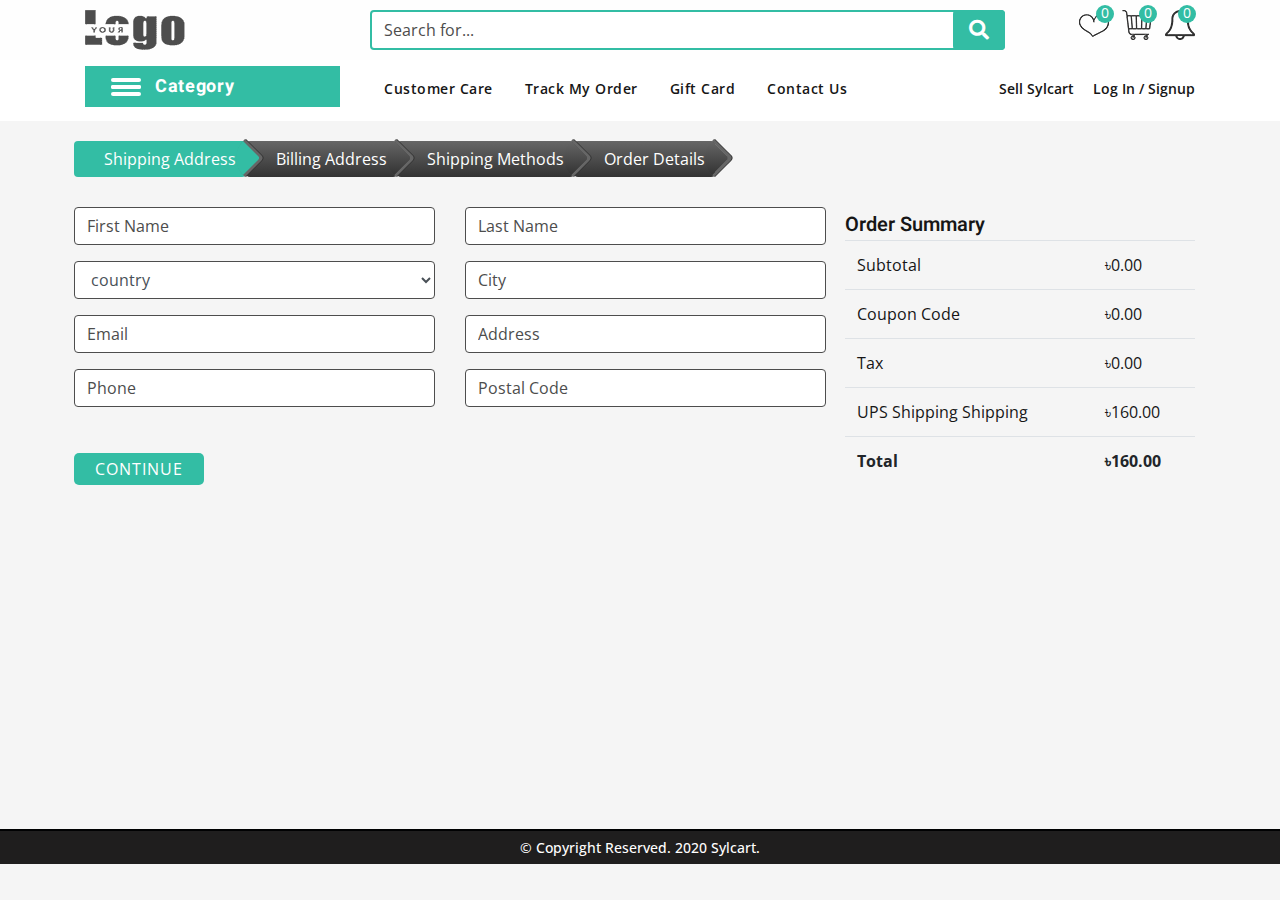
==== checkout.html @ ba83e910 "a new project of delwar sir" ====
<!DOCTYPE html>
<html lang="en">
<head>
    <meta charset="UTF-8">
    <meta name="viewport" content="width=device-width, initial-scale=1.0">
    <title>sylcart</title>
    <!--=== ALL CSS Here ===-->
    <!--=== Bootstrap ===-->
	<link rel="stylesheet" href="https://maxcdn.bootstrapcdn.com/bootstrap/4.0.0/css/bootstrap.min.css">
	<link href="https://fonts.googleapis.com/css2?family=Heebo:wght@400;500;600;700&family=Open+Sans:wght@400;600;700;800&display=swap" rel="stylesheet">
    <!--=== Fontawesome icon ===-->
    <link rel="stylesheet" href="assets/css/fontawesome.min.css">
	<link rel="stylesheet" href="assets/css/all.min.css">
	<!--=== slick slider ===-->
	<link rel="stylesheet" href="assets/css/plugin/slick.css">
	<link rel="stylesheet" href="assets/css/plugin/slick-theme.css">
	<!--=== OWL CAROUSEL ===-->
	<link rel="stylesheet" href="assets/css/plugin/owl.carousel.min.css">
	<link rel="stylesheet" href="assets/css/plugin/owl.theme.default.min.css">
    <!--=== wow animation ===-->
    <link rel="stylesheet" href="assets//css/plugin/animate.css">
    <!--=== Custom CSS ===-->
    <link rel="stylesheet" href="assets/css/style.css">
    <link rel="stylesheet" href="assets/css/responsive.css">
</head>
<body>
		  <!-- LOADER AREA START -->
		  <div class="loader_box">
			<div class="loading">
			  <div class="loading__ring">
				<svg xmlns="http://www.w3.org/2000/svg" xmlns:xlink="http://www.w3.org/1999/xlink" version="1.1" x="0px" y="0px" viewBox="0 0 100 100" style="enable-background:new 0 0 100 100;" xml:space="preserve"><path d="M85.5,42c-0.2-0.8-0.5-1.7-0.8-2.5c-0.3-0.9-0.7-1.6-1-2.3c-0.3-0.7-0.6-1.3-1-1.9c0.3,0.5,0.5,1.1,0.8,1.7  c0.2,0.7,0.6,1.5,0.8,2.3s0.5,1.7,0.8,2.5c0.8,3.5,1.3,7.5,0.8,12c-0.4,4.3-1.8,9-4.2,13.4c-2.4,4.2-5.9,8.2-10.5,11.2  c-1.1,0.7-2.2,1.5-3.4,2c-0.5,0.2-1.2,0.6-1.8,0.8s-1.3,0.5-1.9,0.8c-2.6,1-5.3,1.7-8.1,1.8l-1.1,0.1L53.8,84c-0.7,0-1.4,0-2.1,0  c-1.4-0.1-2.9-0.1-4.2-0.5c-1.4-0.1-2.8-0.6-4.1-0.8c-1.4-0.5-2.7-0.9-3.9-1.5c-1.2-0.6-2.4-1.2-3.7-1.9c-0.6-0.3-1.2-0.7-1.7-1.1  l-0.8-0.6c-0.3-0.1-0.6-0.4-0.8-0.6l-0.8-0.6L31.3,76l-0.2-0.2L31,75.7l-0.1-0.1l0,0l-1.5-1.5c-1.2-1-1.9-2.1-2.7-3.1  c-0.4-0.4-0.7-1.1-1.1-1.7l-1.1-1.7c-0.3-0.6-0.6-1.2-0.9-1.8c-0.2-0.5-0.6-1.2-0.8-1.8c-0.4-1.2-1-2.4-1.2-3.7  c-0.2-0.6-0.4-1.2-0.5-1.9c-0.1-0.6-0.2-1.2-0.3-1.8c-0.3-1.2-0.3-2.4-0.4-3.7c-0.1-1.2,0-2.5,0.1-3.7c0.2-1.2,0.3-2.4,0.6-3.5  c0.1-0.6,0.3-1.1,0.4-1.7l0.1-0.8l0.3-0.8c1.5-4.3,3.8-8,6.5-11c0.8-0.8,1.4-1.5,2.1-2.1c0.9-0.9,1.4-1.3,2.2-1.8  c1.4-1.2,2.9-2,4.3-2.8c2.8-1.5,5.5-2.3,7.7-2.8s4-0.7,5.2-0.6c0.6-0.1,1.1,0,1.4,0s0.4,0,0.4,0h0.1c2.7,0.1,5-2.2,5-5  c0.1-2.7-2.2-5-5-5c-0.2,0-0.2,0-0.3,0c0,0-0.2,0.1-0.6,0.1c-0.4,0-1,0-1.8,0.1c-1.6,0.1-4,0.4-6.9,1.2c-2.9,0.8-6.4,2-9.9,4.1  c-1.8,1-3.6,2.3-5.4,3.8C26,21.4,25,22.2,24.4,23c-0.2,0.2-0.4,0.4-0.6,0.6c-0.2,0.2-0.5,0.4-0.6,0.7c-0.5,0.4-0.8,0.9-1.3,1.4  c-3.2,3.9-5.9,8.8-7.5,14.3l-0.3,1l-0.2,1.1c-0.1,0.7-0.3,1.4-0.4,2.1c-0.3,1.5-0.4,2.9-0.5,4.5c0,1.5-0.1,3,0.1,4.5  c0.2,1.5,0.2,3,0.6,4.6c0.1,0.7,0.3,1.5,0.4,2.3c0.2,0.8,0.5,1.5,0.7,2.3c0.4,1.6,1.1,3,1.7,4.4c0.3,0.7,0.7,1.4,1.1,2.1  c0.4,0.8,0.8,1.4,1.2,2.1c0.5,0.7,0.9,1.4,1.4,2s0.9,1.3,1.5,1.9c1.1,1.3,2.2,2.7,3.3,3.5l1.7,1.6c0,0,0.1,0.1,0.1,0.1c0,0,0,0,0,0  c0,0,0,0,0,0l0.1,0.1l0.1,0.1h0.2l0.5,0.4l1,0.7c0.4,0.2,0.6,0.5,1,0.7l1.1,0.6c0.8,0.4,1.4,0.9,2.1,1.2c1.4,0.7,2.9,1.5,4.4,2  c1.5,0.7,3.1,1,4.6,1.5c1.5,0.3,3.1,0.7,4.7,0.8c1.6,0.2,3.1,0.2,4.7,0.2c0.8,0,1.6-0.1,2.4-0.1l1.2-0.1l1.1-0.1  c3.1-0.4,6.1-1.3,8.9-2.4c0.8-0.3,1.4-0.6,2.1-0.9s1.3-0.7,2-1.1c1.3-0.7,2.6-1.7,3.7-2.5c0.5-0.4,1-0.9,1.6-1.3l0.8-0.6l0.2-0.2  c0,0,0.1-0.1,0.1-0.1c0.1-0.1,0,0,0,0v0.1l0.1-0.1l0.4-0.4c0.5-0.5,1-1,1.5-1.5c0.3-0.3,0.5-0.5,0.8-0.8l0.7-0.8  c0.9-1.1,1.8-2.2,2.5-3.3c0.4-0.6,0.7-1.1,1.1-1.7c0.3-0.7,0.6-1.2,0.9-1.8c2.4-4.9,3.5-9.8,3.7-14.4C87.3,49.7,86.6,45.5,85.5,42z"></path></svg>
			  </div>
			  <div class="loading__ring">
				<svg xmlns="http://www.w3.org/2000/svg" xmlns:xlink="http://www.w3.org/1999/xlink" version="1.1" x="0px" y="0px" viewBox="0 0 100 100" style="enable-background:new 0 0 100 100;" xml:space="preserve"><path d="M85.5,42c-0.2-0.8-0.5-1.7-0.8-2.5c-0.3-0.9-0.7-1.6-1-2.3c-0.3-0.7-0.6-1.3-1-1.9c0.3,0.5,0.5,1.1,0.8,1.7  c0.2,0.7,0.6,1.5,0.8,2.3s0.5,1.7,0.8,2.5c0.8,3.5,1.3,7.5,0.8,12c-0.4,4.3-1.8,9-4.2,13.4c-2.4,4.2-5.9,8.2-10.5,11.2  c-1.1,0.7-2.2,1.5-3.4,2c-0.5,0.2-1.2,0.6-1.8,0.8s-1.3,0.5-1.9,0.8c-2.6,1-5.3,1.7-8.1,1.8l-1.1,0.1L53.8,84c-0.7,0-1.4,0-2.1,0  c-1.4-0.1-2.9-0.1-4.2-0.5c-1.4-0.1-2.8-0.6-4.1-0.8c-1.4-0.5-2.7-0.9-3.9-1.5c-1.2-0.6-2.4-1.2-3.7-1.9c-0.6-0.3-1.2-0.7-1.7-1.1  l-0.8-0.6c-0.3-0.1-0.6-0.4-0.8-0.6l-0.8-0.6L31.3,76l-0.2-0.2L31,75.7l-0.1-0.1l0,0l-1.5-1.5c-1.2-1-1.9-2.1-2.7-3.1  c-0.4-0.4-0.7-1.1-1.1-1.7l-1.1-1.7c-0.3-0.6-0.6-1.2-0.9-1.8c-0.2-0.5-0.6-1.2-0.8-1.8c-0.4-1.2-1-2.4-1.2-3.7  c-0.2-0.6-0.4-1.2-0.5-1.9c-0.1-0.6-0.2-1.2-0.3-1.8c-0.3-1.2-0.3-2.4-0.4-3.7c-0.1-1.2,0-2.5,0.1-3.7c0.2-1.2,0.3-2.4,0.6-3.5  c0.1-0.6,0.3-1.1,0.4-1.7l0.1-0.8l0.3-0.8c1.5-4.3,3.8-8,6.5-11c0.8-0.8,1.4-1.5,2.1-2.1c0.9-0.9,1.4-1.3,2.2-1.8  c1.4-1.2,2.9-2,4.3-2.8c2.8-1.5,5.5-2.3,7.7-2.8s4-0.7,5.2-0.6c0.6-0.1,1.1,0,1.4,0s0.4,0,0.4,0h0.1c2.7,0.1,5-2.2,5-5  c0.1-2.7-2.2-5-5-5c-0.2,0-0.2,0-0.3,0c0,0-0.2,0.1-0.6,0.1c-0.4,0-1,0-1.8,0.1c-1.6,0.1-4,0.4-6.9,1.2c-2.9,0.8-6.4,2-9.9,4.1  c-1.8,1-3.6,2.3-5.4,3.8C26,21.4,25,22.2,24.4,23c-0.2,0.2-0.4,0.4-0.6,0.6c-0.2,0.2-0.5,0.4-0.6,0.7c-0.5,0.4-0.8,0.9-1.3,1.4  c-3.2,3.9-5.9,8.8-7.5,14.3l-0.3,1l-0.2,1.1c-0.1,0.7-0.3,1.4-0.4,2.1c-0.3,1.5-0.4,2.9-0.5,4.5c0,1.5-0.1,3,0.1,4.5  c0.2,1.5,0.2,3,0.6,4.6c0.1,0.7,0.3,1.5,0.4,2.3c0.2,0.8,0.5,1.5,0.7,2.3c0.4,1.6,1.1,3,1.7,4.4c0.3,0.7,0.7,1.4,1.1,2.1  c0.4,0.8,0.8,1.4,1.2,2.1c0.5,0.7,0.9,1.4,1.4,2s0.9,1.3,1.5,1.9c1.1,1.3,2.2,2.7,3.3,3.5l1.7,1.6c0,0,0.1,0.1,0.1,0.1c0,0,0,0,0,0  c0,0,0,0,0,0l0.1,0.1l0.1,0.1h0.2l0.5,0.4l1,0.7c0.4,0.2,0.6,0.5,1,0.7l1.1,0.6c0.8,0.4,1.4,0.9,2.1,1.2c1.4,0.7,2.9,1.5,4.4,2  c1.5,0.7,3.1,1,4.6,1.5c1.5,0.3,3.1,0.7,4.7,0.8c1.6,0.2,3.1,0.2,4.7,0.2c0.8,0,1.6-0.1,2.4-0.1l1.2-0.1l1.1-0.1  c3.1-0.4,6.1-1.3,8.9-2.4c0.8-0.3,1.4-0.6,2.1-0.9s1.3-0.7,2-1.1c1.3-0.7,2.6-1.7,3.7-2.5c0.5-0.4,1-0.9,1.6-1.3l0.8-0.6l0.2-0.2  c0,0,0.1-0.1,0.1-0.1c0.1-0.1,0,0,0,0v0.1l0.1-0.1l0.4-0.4c0.5-0.5,1-1,1.5-1.5c0.3-0.3,0.5-0.5,0.8-0.8l0.7-0.8  c0.9-1.1,1.8-2.2,2.5-3.3c0.4-0.6,0.7-1.1,1.1-1.7c0.3-0.7,0.6-1.2,0.9-1.8c2.4-4.9,3.5-9.8,3.7-14.4C87.3,49.7,86.6,45.5,85.5,42z"></path></svg>
			  </div>
			</div>
		  </div>
		  <!-- LOADER AREA END -->
  <!-- TOP HEADER AREA START -->
  <section class="top_bar">
	<div class="container">
		 <div class="row">
			 <div class="col-xl-3 col-lg-3 col-md-3 col-sm-4 col-4">
				 <div class="logo">
					 <a href="index.html"><img src="assets/image/logo_1.png" alt="logo"></a>
				 </div>
			 </div>
			 <div class="col-xl-7 col-lg-7 col-md-7 col-sm-8 col-8">
				 <div class="search_box">
					 <div class="form-group">
						 <input type="text" class="form-control" placeholder="Search for...">
						 <a href="#">
							 <i class="fa fa-search"></i>
						 </a>
					 </div>
				 </div>
			 </div>
			 <div class="col-xl-2 col-lg-2 col-md-2">
				 <div class="header_rt_box">
					 <div class="icons_box ">
						 <div class="wish_list menu_item">
							 <img src="assets/image/header/heart.png" alt="heart">
							 <span class="item_count">0</span>
						 </div>
						 <div class="cart menu_item">
							 <img src="assets/image/header/shopping-cart.png" alt="cart">
							 <span class="item_count">0</span>
						 </div>
						 <div class="notifiy menu_item">
							 <img src="assets/image/header/notification.png" alt="notification">
							 <span class="item_count">0</span>
						 </div>
					 </div>
				 </div>
			 </div>
		 </div>
	</div>
  </section>
   <!-- TOP HEADER AREA END -->
 <!-- HEADER AREA START-->
	 <header class="header_area">
	 <div class="container">
		 <div class="row">
			 <div class="col-xl-3 col-lg-3 col-md-3 col-sm-6 col-6">
				 <div class="header_left">
					 <div class="header_left_titel">
						 <div id="nav_icon">
							 <span></span>
							 <span></span>
							 <span></span>
							 <span></span>
						 </div>
						 <h3>category</h3>
					 </div>
					 <nav class="left_menu">
						 <ul>
							 <li><a href="#">electronics <i class="fa fa-angle-down"></i></a>
								 <ul class="sub_menu">
									 <li><a href="#">tv</a></li>
									 <li><a href="#">mobile</a></li>
									 <li><a href="#">security cameras</a></li>
								 </ul>
							 </li>
							 <li><a href="#">automotive & motorbike <i class="fa fa-angle-down"></i></a>
								 <ul class="sub_menu">
									 <li><a href="#">interior accessories</a></li>
									 <li><a href="#">interior vehicle care</a></li>
									 <li><a href="#">motor parts & accessories</a></li>
								 </ul>
							 </li>
							 <li><a href="#">women's fashion <i class="fa fa-angle-down"></i></a>
								 <ul class="sub_menu">
									 <li class="sub_item">
										 <a href="#" class="">panjabi</a>
									 </li>
									 <li class="sub_item">
										 <a href="#" class="">shirts</a>
									 </li>
									 <li class="sub_item">
										 <a href="#" class="">pant</a>
									 </li>
								 </ul>
							 </li>
							 <li><a href="#">babies & toys <i class="fa fa-angle-down"></i></a>
								 <ul class="sub_menu">
									 <li class="sub_item">
										 <a href="#" class="sub_link">mother & baby</a>
									 </li>
									 <li class="sub_item">
										 <a href="#" class="sub_link">feeding</a>
									 </li>
									 <li class="sub_item">
										 <a href="#" class="sub_link">toys & games</a>
									 </li>
									 <li class="sub_item">
										 <a href="#" class="sub_link">nursery</a>
									 </li>
								 </ul>
							 </li>
							 <li><a href="#">sports & outdoor <i class="fa fa-angle-down"></i></a>
								 <ul class="sub_menu">
									 <li class="sub_item">
										 <a href="#" class="sub_link">cycling</a>
									 </li>
									 <li class="sub_item">
										 <a href="#" class="sub_link">treadmils</a>
									 </li>
								 </ul>
							 </li>
							 <li><a href="#">home appliances <i class="fa fa-angle-down"></i></a>
								 <ul class="sub_menu">
									 <li class="sub_item">
										 <a href="#" class="sub_link">demo item</a>
									 </li>
									 <li class="sub_item">
										 <a href="#" class="sub_link">demo item</a>
									 </li>
								 </ul>
							 </li>
							 <li><a href="#">home & lifestyle <i class="fa fa-angle-down"></i></a>
								 <ul class="sub_menu">
									 <li class="sub_item">
										 <a href="#" class="sub_link">demo item</a>
									 </li>
									 <li class="sub_item">
										 <a href="#" class="sub_link">demo item</a>
									 </li>
								 </ul>
							 </li>
						 </ul>
					 </nav>
				 </div>
			 </div>
			 <div class="col_xl_6 col-lg-6 col-md-6 col-sm-12 col-12">
				 <div class="top_mid_menu">
					 <ul>
						 <li><a href="#">customer care</a></li>
						 <li><a href="#">track my order</a></li>
						 <li><a href="#">gift card</a></li>
						 <li><a href="#">contact us</a></li>
					 </ul>
				 </div>
			 </div>
			 <div class="col_xl_3 col-lg-3 col-md-3 col-sm-6 col-6">
				 <div class="top_bar_right">
					 <ul>
						 <li><a href="seller_signin.html" class="top_btn">sell sylcart</a></li>
						 <li><a href="login_registration.html" class="top_btn">log in / signup</a></li>
					 </ul>
				 </div>
			 </div>
		 </div>
	 </div>
	 </header>
 <!-- HEADER AREA END-->
 <!-- MOBILE MENU AREA START -->
   <!--MOBILE TOP HEADER AREA START -->
   <section class="top_mb_bar">
	<div class="container">
		 <div class="row">
			 <div class="col-md-4 col-sm-4 col-4">
				 <div class="logo">
					 <a href="index.html"><img src="assets/image/logo_1.png" alt="logo"></a>
				 </div>
			 </div>
			 <div class="col-md-8 col-sm-8 col-8">
				<div class="header_rt_box">
					<ul>
						<li>
							<a href="wishlist.html">
								<div class="wish_list menu_item" data-toggle="tooltip" data-placement="top" title="Wishlist">
									<img src="assets/image/header/heart.png" alt="heart">
									<span class="item_count">0</span>
								</div>
							</a>
						</li>
						<li>
							<a href="shopping_cart.html">
								<div class="cart menu_item" data-toggle="tooltip" data-placement="top" title="Cart">
									<img src="assets/image/header/shopping-cart.png" alt="cart">
									<span class="item_count">0</span>
								</div>
							</a>
						</li>
						<li>
							<a href="#">
								<div class="notifiy menu_item" data-toggle="tooltip" data-placement="top" title="Notification">
									<img src="assets/image/header/notification.png" alt="notification">
									<span class="item_count">0</span>
								</div>
							</a>
						</li>
						<li>
							<a href="seller_signin.html">
								<div class="shopper menu_item" data-toggle="tooltip" data-placement="top" title="Sell Sylcart">
									<img src="assets/image/header/businessman.png" alt="notification">
								</div>
							</a>
						</li>
						<li>
							<a href="login_registration.html">
								<div class="user menu_item" data-toggle="tooltip" data-placement="top" title="login/signup">
									<img src="assets/image/header/user.png" alt="heart">
								</div>
							</a>
						</li>
					</ul>
				</div>
			 </div>
		 </div>
	</div>
  </section>
	<!--MOBILE TOP HEADER AREA END -->
	<!--MOBILE HEADER AREA START-->
	 <header class="mb_header_area">
		 <div class="container">
			 <div class="row">
				 <div class="col-md-2 col-sm-2 col-3">
					 <!-- Button trigger modal -->
					 <button type="button" class="btn" data-toggle="modal" data-target="#mobile_menu">
						 <i class="fas fa-bars"></i>
					 </button>
					 
					 <!-- Modal -->
					 <div class="modal fade" id="mobile_menu" tabindex="-1" role="dialog" aria-hidden="true">
						 <div class="modal-dialog" role="document">
						 <div class="modal-content">
							 <!-- <div class="modal-header">
							 <button type="button" class="close" data-dismiss="modal" aria-label="Close">
								 <span aria-hidden="true">&times;</span>
							 </button>
							 </div> -->
							 <div class="modal-body">
								 <ul class="nav nav-tabs" id="myTab" role="tablist">
									 <li class="nav-item">
									   <a class="nav-link active" id="menu_tab" data-toggle="tab" href="#menu" role="tab" aria-controls="menu" aria-selected="true">menu</a>
									 </li>
									 <li class="nav-item">
									   <a class="nav-link" id="category_tab" data-toggle="tab" href="#category" role="tab" aria-controls="category" aria-selected="false">category</a>
									 </li>
								   </ul>
								   <div class="tab-content" id="myTabContent">
									 <div class="tab-pane show active" id="menu" role="tabpanel" aria-labelledby="menu_tab">
										 <div class="top_mid_menu">
											 <ul>
												 <li><a href="#">customer care</a></li>
												 <li><a href="#">track my order</a></li>
												 <li><a href="#">gift card</a></li>
												 <li><a href="#">contact us</a></li>
											 </ul>
										 </div>
									 </div>
									 <div class="tab-pane fade" id="category" role="tabpanel" aria-labelledby="category_tab">
										 <nav class="left_menu">
											 <ul>
												 <li><a href="#">electronics <i class="fa fa-angle-down"></i></a>
													 <ul class="sub_menu">
														 <li><a href="#">tv</a></li>
														 <li><a href="#">mobile</a></li>
														 <li><a href="#">security cameras</a></li>
													 </ul>
												 </li>
												 <li><a href="#">automotive & motorbike <i class="fa fa-angle-down"></i></a>
													 <ul class="sub_menu">
														 <li><a href="#">interior accessories</a></li>
														 <li><a href="#">interior vehicle care</a></li>
														 <li><a href="#">motor parts & accessories</a></li>
													 </ul>
												 </li>
												 <li><a href="#">women's fashion <i class="fa fa-angle-down"></i></a>
													 <ul class="sub_menu">
														 <li class="sub_item">
															 <a href="#" class="">panjabi</a>
														 </li>
														 <li class="sub_item">
															 <a href="#" class="">shirts</a>
														 </li>
														 <li class="sub_item">
															 <a href="#" class="">pant</a>
														 </li>
													 </ul>
												 </li>
												 <li><a href="#">babies & toys <i class="fa fa-angle-down"></i></a>
													 <ul class="sub_menu">
														 <li class="sub_item">
															 <a href="#" class="sub_link">mother & baby</a>
														 </li>
														 <li class="sub_item">
															 <a href="#" class="sub_link">feeding</a>
														 </li>
														 <li class="sub_item">
															 <a href="#" class="sub_link">toys & games</a>
														 </li>
														 <li class="sub_item">
															 <a href="#" class="sub_link">nursery</a>
														 </li>
													 </ul>
												 </li>
												 <li><a href="#">sports & outdoor <i class="fa fa-angle-down"></i></a>
													 <ul class="sub_menu">
														 <li class="sub_item">
															 <a href="#" class="sub_link">cycling</a>
														 </li>
														 <li class="sub_item">
															 <a href="#" class="sub_link">treadmils</a>
														 </li>
													 </ul>
												 </li>
												 <li><a href="#">home appliances <i class="fa fa-angle-down"></i></a>
													 <ul class="sub_menu">
														 <li class="sub_item">
															 <a href="#" class="sub_link">demo item</a>
														 </li>
														 <li class="sub_item">
															 <a href="#" class="sub_link">demo item</a>
														 </li>
													 </ul>
												 </li>
												 <li><a href="#">home & lifestyle <i class="fa fa-angle-down"></i></a>
													 <ul class="sub_menu">
														 <li class="sub_item">
															 <a href="#" class="sub_link">demo item</a>
														 </li>
														 <li class="sub_item">
															 <a href="#" class="sub_link">demo item</a>
														 </li>
													 </ul>
												 </li>
											 </ul>
										 </nav>
									 </div>
								   </div>
							 </div>
						 </div>
						 </div>
					 </div>
				 </div>
				 <div class="col-md-10 col-sm-10 col-9">
					 <div class="search_box">
						 <div class="form-group">
							 <input type="text" class="form-control" placeholder="Search for...">
							 <a href="#">
								 <i class="fa fa-search"></i>
							 </a>
						 </div>
					 </div>
				 </div>
			 </div>
		 </div>
		 </header>
	 <!--MOBILE HEADER AREA END-->
 <!-- MOBILE MENU AREA END -->
	<!-- CHECKOUT AREA START -->
		<section class="checkout_page section_padding">
			<div class="container">
				<div class="row">
					<div class="col-xl-8 col-lg-8 col-md-12 col-sm-12 col-12 px-3 px-sm-1">
						<div class="check_out_area">
							<div class="checkout_tab_bar">
								<ul class="nav nav-pills" id="pills-tab" role="tablist">
									<li class="nav-item">
									  <a class="nav-link active" id="pills_shipping_tab" data-toggle="pill" href="#pills_shipping" role="tab" aria-controls="pills_shipping" aria-selected="true">shipping address</a>
									</li>
									<li class="nav-item">
									  <a class="nav-link" id="pills_billing_tab" data-toggle="pill" href="#pills_billing" role="tab" aria-controls="pills_billing" aria-selected="false">billing address</a>
									</li>
									<li class="nav-item">
									  <a class="nav-link" id="pills_methods_tab" data-toggle="pill" href="#pills_methods" role="tab" aria-controls="pills_methods" aria-selected="false">shipping methods</a>
									</li>
									<li class="nav-item">
										<a class="nav-link" id="order_details_tab" data-toggle="pill" href="#order_details" role="tab" aria-controls="order_details" aria-selected="false">order details</a>
									</li>
								</ul>
							</div>
							  <div class="tab-content" id="pills-tabContent">
								<div class="tab-pane fade show active" id="pills_shipping" role="tabpanel" aria-labelledby="pills_shipping_tab">
									<div class="row">
										<div class="col-xl-6 col-lg-6 col-md-6 col-sm-12 col-12">
											<div class="form-group">
												<input type="text" placeholder="first name" class="form-control">
											</div>
										</div>
										<div class="col-xl-6 col-lg-6 col-md-6 col-sm-12 col-12">
											<div class="form-group">
												<input type="text" placeholder="last name" class="form-control">
											</div>
										</div>
									</div>
									<div class="row">
										<div class="col-xl-6 col-lg-6 col-md-6 col-sm-12 col-12">
											<div class="form-group">
												<select class="form-control" name="catagory">
													<option value="">country</option>
													<option value="bangladesh">bangladesh</option>
													<option value="belgium">belgium</option>
													<option value="england">england</option>
													<option value="china">china</option>
												</select>
											</div>
										</div>
										<div class="col-xl-6 col-lg-6 col-md-6 col-sm-12 col-12">
											<div class="form-group">
												<input type="text" placeholder="city" class="form-control">
											</div>
										</div>
									</div>
									<div class="row">
										<div class="col-xl-6 col-lg-6 col-md-6 col-sm-12 col-12">
											<div class="form-group">
												<input type="text" placeholder="email" class="form-control">
											</div>
										</div>
										<div class="col-xl-6 col-lg-6 col-md-6 col-sm-12 col-12">
											<div class="form-group">
												<input type="text" placeholder="address" class="form-control">
											</div>
										</div>
									</div>
									<div class="row">
										<div class="col-xl-6 col-lg-6 col-md-6 col-sm-12 col-12">
											<div class="form-group">
												<input type="text" placeholder="phone" class="form-control">
											</div>
										</div>
										<div class="col-xl-6 col-lg-6 col-md-6 col-sm-12 col-12">
											<div class="form-group">
												<input type="text" placeholder="postal code" class="form-control">
											</div>
										</div>
									</div>
									<div class="row">
										<div class="col-xl-12 col-lg-12 col-md-12 col-sm-12 col-12">
											<div class="checkout_bottom_button">
												<ul>
													<li><a href="#" class="btn continu_btn">continue</a></li>
												</ul>
											</div>
										</div>
									</div>
								</div>
								<div class="tab-pane fade" id="pills_billing" role="tabpanel" aria-labelledby="pills_billing_tab">
									<div class="row">
										<div class="col-xl-6 col-lg-6 col-md-6 col-sm-12 col-12">
											<div class="form-group">
												<input type="text" placeholder="first name" class="form-control">
											</div>
										</div>
										<div class="col-xl-6 col-lg-6 col-md-6 col-sm-12 col-12">
											<div class="form-group">
												<input type="text" placeholder="last name" class="form-control">
											</div>
										</div>
									</div>
									<div class="row">
										<div class="col-xl-6 col-lg-6 col-md-6 col-sm-12 col-12">
											<div class="form-group">
												<select class="form-control" name="catagory">
													<option value="">country</option>
													<option value="bangladesh">bangladesh</option>
													<option value="belgium">belgium</option>
													<option value="england">england</option>
													<option value="china">china</option>
												</select>
											</div>
										</div>
										<div class="col-xl-6 col-lg-6 col-md-6 col-sm-12 col-12">
											<div class="form-group">
												<input type="text" placeholder="city" class="form-control">
											</div>
										</div>
									</div>
									<div class="row">
										<div class="col-xl-6 col-lg-6 col-md-6 col-sm-12 col-12">
											<div class="form-group">
												<input type="text" placeholder="email" class="form-control">
											</div>
										</div>
										<div class="col-xl-6 col-lg-6 col-md-6 col-sm-12 col-12">
											<div class="form-group">
												<input type="text" placeholder="address" class="form-control">
											</div>
										</div>
									</div>
									<div class="row">
										<div class="col-xl-6 col-lg-6 col-md-6 col-sm-12 col-12">
											<div class="form-group">
												<input type="text" placeholder="phone" class="form-control">
												<div class="same_address">
													<input type="checkbox" id="add_ress" name="sameaddress" value="adress">
													<label>Same shipping and billing address.</label>
												</div>
											</div>
										</div>
										<div class="col-xl-6 col-lg-6 col-md-6 col-sm-12 col-12">
											<div class="form-group">
												<input type="text" placeholder="postal code" class="form-control">
											</div>
										</div>
									</div>
									<div class="row">
										<div class="col-xl-12 col-lg-12 col-md-12 col-sm-12 col-12">
											<div class="checkout_bottom_button">
												<ul>
													<li><a href="#" class="btn back_btn">back</a></li>
													<li><a href="#" class="btn continu_btn">continue</a></li>
												</ul>
											</div>
										</div>
									</div>
								</div>
								<div class="tab-pane fade" id="pills_methods" role="tabpanel" aria-labelledby="pills_methods_tab">
									<div class="row">
										<div class="col-xl-6 col-lg-6 col-md-6 col-sm-6 col-6">
											<div class="shipping_methods_ctn">
												<div class="methods_titel">
													<h3>flat rate</h3>
												</div>
												<div class="form">
													<input type="checkbox" id="flat_rate" name="flatrate" value="flat rate">
													<label>flat rate --৳160</label>
												</div>
											</div>
										</div>
										<div class="col-xl-6 col-lg-6 col-md-6 col-sm-6 col-6">
											<div class="shipping_methods_ctn">
												<div class="methods_titel">
													<h3>UPS shipping</h3>
												</div>
												<div class="form">
													<div class="hours_24">
														<input type="checkbox" id="ups_rate_24" name="upsrate24" value="ups rate 24">
														<label>24 hours --৳180</label>
													</div>
													<div class="hours_48">
														<input type="checkbox" id="ups_rate_48" name="upsrate48" value="ups rate 48">
														<label>48 hours --৳280</label>
													</div>
												</div>
											</div>
										</div>
									</div>
									<div class="row">
										<div class="col-xl-12 col-lg-12 col-md-12 col-sm-12 col-12">
											<div class="checkout_bottom_button">
												<ul>
													<li><a href="#" class="btn back_btn">back</a></li>
													<li><a href="#" class="btn continu_btn">continue</a></li>
												</ul>
											</div>
										</div>
									</div>
								</div>
								<div class="tab-pane fade" id="order_details" role="tabpanel" aria-labelledby="order_details_tab">
									<div class="row">
										<div class="col-xl-12 col-lg-12 col-md-12 col-sm-12 col-12">
											<div class="confirm_order">
												<div class="table-responsive">
													<table class="table">
														<thead class="table_heading">
															<tr>
																<th class="text-center">item(s)</th>
																<th class="text-center">price</th>
																<th class="text-center">qty</th>
																<th class="text-center">subtotal</th>
															</tr>
														</thead>
														<tbody>
															<tr>
																<td></td>
															</tr>
														</tbody>
													</table>
												</div>
											</div>
										</div>
									</div>
									<div class="row">
										<div class="col-xl-12 col-lg-12 col-md-12 col-sm-12 col-12">
											<div class="order_notes_area">
												<div class="notes_titel">
													<h3>Order Notes & Summary</h3>
													<p>Please write notes of your order</p>
												</div>
												<div class="order_notes_ctn">
													<textarea name="order_notes_summry" id="notes_summary"></textarea>
												</div>
											</div>
										</div>
									</div>
									<div class="row">
										<div class="col-xl-12 col-lg-12 col-md-12 col-sm-12 col-12">
											<div class="payment_methods_area">
												<div class="payment_titel">
													<h3>Payment Methods</h3>
													<p>Please select a prefered payment method to use on this order</p>
												</div>
												<div class="payment_methods_ctn">
													<ul>
														<li><a href="#"><img src="assets/image/payment/payment_1.png" alt="card"><br><span>Credit/Debit card</span></a></li>
														<li><a href="#"><img src="assets/image/payment/payment_2.png" alt="instalment"><br><span>Installment</span></a></li>
														<li><a href="#"><img src="assets/image/payment/payment_3.png" alt="bKash"><br><span>Save bKash Account</span></a></li>
														<li><a href="#"><img src="assets/image/payment/payment_4.png" alt="cash"><br><span>Cash On Delivery</span></a></li>
													</ul>
												</div>
											</div>
										</div>
									</div>
									<div class="row">
										<div class="col-xl-12 col-lg-12 col-md-12 col-sm-12 col-12">
											<div class="checkout_bottom_button">
												<ul>
													<li><a href="#" class="btn back_btn">back</a></li>
													<li><a href="#" class="btn continu_btn">continue</a></li>
												</ul>
											</div>
										</div>
									</div>
								</div>
							  </div>
						</div>
					</div>
					<div class="col-xl-4 col-lg-4 col-md-12 col-sm-12 col-12">
						<div class="confirm_order_summary">
							<div class="confirm_order_titel">
								<h5>order summary</h5>
							</div>
							<div class="table-responsive">
								<table class="table">
									<tbody>
										<tr>
											<td>Subtotal</td>
											<td>৳0.00</td>
										</tr>
										<tr>
											<td>Coupon Code</td>
											<td>৳0.00</td>
										</tr>
										<tr>
											<td>Tax</td>
											<td>৳0.00</td>
										</tr>
										<tr>
											<td>UPS Shipping Shipping</td>
											<td>৳160.00</td>
										</tr>
										<tr>
											<th>Total</th>
											<th>৳160.00</th>
										</tr>
									</tbody>
								</table>
							</div>
						</div>
					</div>
				</div>
			</div>
		</section>
    <!-- CHECKOUT AREA END -->
	<!-- FOOTER AREA START -->
	<section class="footer_area section_padding_2">
		<div class="container">
			<div class="row">
				<div class="col-xl-3 col-lg-3 col-md-3 col-sm-6 col-12 px-3 px-lg-3 px-md-0">
					<div class="fotter_ctn wow fadeInLeft">
						<div class="footer_titel">
							<h4>contact us</h4>
						</div>
						<div class="footer_links contact_link">
							<ul>
								<li><a href="#"><i class="fas fa-headset"></i> (+0214)0 315 215</a></li>
								<li><a href=""><i class="fas fa-envelope-open-text"></i> help_sylcart@gmail.com</a></li>
							</ul>
						</div>
					</div>
				</div>
				<div class="col-xl-3 col-lg-3 col-md-3 col-sm-6 col-12">
					<div class="fotter_ctn wow fadeInUp">
						<div class="footer_titel">
							<h4>customer care</h4>
						</div>
						<div class="footer_links">
							<ul>
								<li><a href="#">account</a></li>
								<li><a href="#">returns</a></li>
								<li><a href="#">help center</a></li>
								<li><a href="#">track order</a></li>
								<li><a href="#">privacy policy</a></li>
								<li><a href="#">terms & conditions</a></li>
							</ul>
						</div>
					</div>
				</div>
				<div class="col-xl-3 col-lg-3 col-md-3 col-sm-6 col-12">
					<div class="fotter_ctn wow fadeInUp">
						<div class="footer_titel">
							<h4>useful links</h4>
						</div>
						<div class="footer_links">
							<ul>
								<li><a href="index.html">home</a></li>
								<li><a href="">blog</a></li>
								<li><a href="">cart</a></li>
								<li><a href="">F.A.Q.</a></li>
								<li><a href="#">about us</a></li>
								<li><a href="">contact us</a></li>
							</ul>
						</div>
					</div>
				</div>
				<div class="col-xl-3 col-lg-3 col-md-3 col-sm-6 col-12">
					<div class="fotter_ctn wow fadeInRight">
						<div class="footer_titel">
							<h4>get in touch</h4>
						</div>
						<div class="footer_links social_media">
							<ul>
								<li><a href="#"><i class="fab fa-facebook-f"></i></a></li>
								<li><a href="#"><i class="fab fa-twitter"></i></a></li>
								<li><a href="#"><i class="fab fa-youtube"></i></a></li>
								<li><a href="#"><i class="far fa-envelope"></i></a></li>
								<li><a href="#"><i class="fab fa-instagram"></i></a></li>
							</ul>
						</div>
						<div class="payment_methods">
							<ul>
								<li><a href="#" class="payment_1"><img src="assets/image/footer/payment_1.jpg" alt="payment system"></a></li>
								<li><a href="#" class="payment_2"><img src="assets/image/footer/payment_2.jpg" alt="payment system"></a></li>
								<li><a href="#" class="payment_3"><img src="assets/image/footer/payment_3.jpg" alt="payment system"></a></li>
								<li><a href="#" class="payment_4"><img src="assets/image/footer/payment_4.jpg" alt="payment system"></a></li>
							</ul>
						</div>
					</div>
				</div>
			</div>
		</div>
	</section>
	<!-- FOOTER AREA END -->
   <!--===  Copyright Area start ===-->
   <section>
	<div class="copyright_area">
		<div class="container">
			<div class="copyright text-center">
				<p>&copy; Copyright Reserved. <a href="#"> 2020 Sylcart.</a></p>
			</div>
		</div>
	</div>
</section>
<!--===  Copyright Area End ===-->
<!-- Scroll to Top button selector -->
<a class="to-top"><i class="fas fa-level-up-alt"></i></a>




    <!--=== ALL JS Here ===-->
    <!--=== jQuery 3.4.1 ===-->
    <script src="assets/js/jquery-3.4.1.min.js"></script>
	<!--=== Bootstrap js ===-->
	<script src="https://cdnjs.cloudflare.com/ajax/libs/popper.js/1.12.9/umd/popper.min.js"></script>
    <script src="https://maxcdn.bootstrapcdn.com/bootstrap/4.0.0/js/bootstrap.min.js"></script>
    <!--=== WOW Animation Js===-->
	<script src="assets/js/plugin/wow.min.js"></script>
	<script src="assets/js/plugin/owl.carousel.min.js"></script>
	<script src="assets/js/plugin/slick.js"></script>
    <!--=== to top  js===-->
    <script src="assets/js/plugin/jquery.toTop.min.js"></script>
      <!--=== smooth scroll js===-->
      <script src="assets/js/plugin/smoothscroll.js"></script>
    <!--=== Custom JS ===-->
    <script src="assets/js/main.js"></script>
</body>
</html>
---- assets/css/style.css ----
/*
	@File:Sylcart Styles

	* This file contains the styling for the actual template, this
	is the file you need to edit to change the look of the
	template.

	This files contents are outlined below>>>>>

	*******************************************
	*******************************************

	==== INDEX PAGE CSS
	
	** - Default CSS
	** - 
*/
* {
  margin: 0;
  padding: 0;
}

html {
  scroll-behavior: smooth;
}

html,
body {
  width: 100%;
  height: 100%;
  font-family: 'Open Sans', sans-serif;
  background: #F5F5F5;
}

h1, h2, h3, h4, h5, h6 {
  font-family: 'Heebo', sans-serif;
}

img {
  max-width: 100%;
}

ul {
  margin: 0;
  padding: 0;
}

ul li {
  list-style-type: none;
  display: inline-block;
}

ul li a {
  text-decoration: none;
}

ul li a:hover {
  text-decoration: none;
}

.btn.focus,
.btn:focus {
  outline: none;
  -webkit-box-shadow: 0 0 0 0.2rem rgba(0, 123, 255, 0);
  box-shadow: 0 0 0 0.2rem rgba(0, 123, 255, 0);
}

button:focus {
  outline: none;
}

.form-control:focus {
  outline: 0;
  -webkit-box-shadow: none;
  box-shadow: none;
}

.pb-40 {
  padding-bottom: 40px;
}

.pb-25 {
  padding-bottom: 25px;
}

.section_padding {
  padding: 20px 0;
}

.section_padding_4 {
  padding: 12px 0 18px 0;
}

.section_padding_2 {
  padding: 40px 0 30px 0;
}

.section_titel {
  margin-bottom: 20px;
}

.section_titel h4 {
  font-size: 30px;
  line-height: 1.5;
  text-transform: capitalize;
  color: #161616;
  font-weight: 400;
  margin: 0;
}

.section_titel h4 span {
  font-weight: 700;
}

.loader_box {
  height: 100vh;
  display: -webkit-box;
  display: -ms-flexbox;
  display: flex;
  -webkit-box-align: center;
      -ms-flex-align: center;
          align-items: center;
  -webkit-box-pack: center;
      -ms-flex-pack: center;
          justify-content: center;
  background: #fff;
}

/* Animation */
@-webkit-keyframes rotate {
  to {
    -webkit-transform: rotate(360deg);
            transform: rotate(360deg);
  }
}
@keyframes rotate {
  to {
    -webkit-transform: rotate(360deg);
            transform: rotate(360deg);
  }
}

/* Loading Icon */
.loading {
  width: 100px;
  height: 100px;
}

.loading__ring {
  position: absolute;
  width: 100px;
  height: 100px;
}

.loading__ring:first-child {
  -webkit-transform: skew(30deg, 20deg);
          transform: skew(30deg, 20deg);
}

.loading__ring:last-child {
  -webkit-transform: skew(-30deg, -20deg) scale(-1, 1);
          transform: skew(-30deg, -20deg) scale(-1, 1);
}

.loading__ring:last-child svg {
  -webkit-animation-delay: -0.5s;
          animation-delay: -0.5s;
}

.loading__ring svg {
  -webkit-animation: rotate 1s linear infinite;
          animation: rotate 1s linear infinite;
  fill: #33BDA4;
}

.top_bar {
  padding: 10px 0px 10px 0px;
  background: #fefefe;
}

.top_bar .search_box {
  position: relative;
}

.top_bar .search_box .form-group {
  margin-bottom: 0;
}

.top_bar .search_box .form-group input {
  width: 100%;
  height: 40px;
  border: 2px solid #33BDA4;
}

.top_bar .search_box .form-group input::-webkit-input-placeholder {
  font-weight: 400;
  font-size: 16px;
  color: #4d4c4c;
}

.top_bar .search_box .form-group input:-ms-input-placeholder {
  font-weight: 400;
  font-size: 16px;
  color: #4d4c4c;
}

.top_bar .search_box .form-group input::-ms-input-placeholder {
  font-weight: 400;
  font-size: 16px;
  color: #4d4c4c;
}

.top_bar .search_box .form-group input::placeholder {
  font-weight: 400;
  font-size: 16px;
  color: #4d4c4c;
}

.top_bar .search_box .form-group input:focus {
  font-weight: 400;
  font-size: 16px;
  color: #4d4c4c;
}

.top_bar .search_box .form-group a {
  position: absolute;
  top: 0;
  right: 0;
  background: #33BDA4;
  color: #fff;
  padding: 5px 16px;
  font-size: 20px;
  line-height: 1.5;
  border-radius: 4px;
  -webkit-border-radius: 4px;
  -moz-border-radius: 4px;
  -ms-border-radius: 4px;
  -o-border-radius: 4px;
}

.top_bar .header_rt_box {
  text-align: right;
}

.top_bar .header_rt_box .icons_box .menu_item {
  display: inline;
  color: #161616;
  position: relative;
  margin-right: 9px;
  cursor: pointer;
}

.top_bar .header_rt_box .icons_box .menu_item:last-child {
  margin-right: 0;
}

.top_bar .header_rt_box .icons_box .menu_item span {
  position: absolute;
  top: -7px;
  right: -1px;
  background: #33BDA4;
  border-radius: 50%;
  height: 18px;
  width: 18px;
  font-size: 14px;
  line-height: 1.2;
  padding-right: 5px;
  color: #fff;
}

header.header_area {
  padding: 6px 0 14px 0;
  background: #ffffff;
}

header.header_area .header_left {
  cursor: pointer;
}

header.header_area .header_left .header_left_titel {
  padding: 7px 0;
  background: #33BDA4;
  position: relative;
}

header.header_area .header_left .header_left_titel #nav_icon {
  width: 30px;
  height: 30px;
  position: absolute;
  left: 10%;
  -webkit-transform: rotate(0deg);
  transform: rotate(0deg);
  -webkit-transition: .5s ease-in-out;
  transition: .5s ease-in-out;
  cursor: pointer;
}

header.header_area .header_left .header_left_titel #nav_icon span {
  display: block;
  position: absolute;
  height: 4px;
  width: 100%;
  background: #ffffff;
  border-radius: 9px;
  opacity: 1;
  left: 0;
  -webkit-transition: .25s ease-in-out;
  transition: .25s ease-in-out;
}

header.header_area .header_left .header_left_titel #nav_icon span:nth-child(1) {
  top: 5px;
}

header.header_area .header_left .header_left_titel #nav_icon span:nth-child(2), header.header_area .header_left .header_left_titel #nav_icon span:nth-child(3) {
  top: 12px;
}

header.header_area .header_left .header_left_titel #nav_icon span:nth-child(4) {
  top: 19px;
}

header.header_area .header_left .header_left_titel h3 {
  font-weight: 700;
  line-height: 1.5;
  text-transform: capitalize;
  font-size: 18px;
  margin-left: 70px;
  color: #ffffff;
  letter-spacing: 0.70px;
  margin-bottom: 0;
}

header.header_area .header_left .left_menu {
  position: absolute;
  background: #ffffff;
  width: 90%;
  padding: 20px 30px;
  visibility: hidden;
  z-index: 9;
}

header.header_area .header_left .left_menu ul li {
  display: block;
  margin-bottom: 7px;
}

header.header_area .header_left .left_menu ul li a {
  color: #161616;
  font-size: 14px;
  line-height: 1.5;
  font-weight: 400;
  text-transform: capitalize;
  cursor: pointer;
}

header.header_area .header_left .left_menu ul li a:hover {
  color: #33BDA4;
}

header.header_area .header_left .left_menu ul li i {
  float: right;
}

header.header_area .header_left .left_menu ul li:hover {
  color: #33BDA4;
}

header.header_area .header_left .left_menu ul li .sub_menu {
  position: absolute;
  background: #fff;
  width: 200px;
  right: -200px;
  padding: 20px 10px;
  opacity: 1;
  top: 0;
  visibility: hidden;
  -webkit-box-shadow: 0px 0px 10px 0px #e5e5e5;
  box-shadow: 0px 0px 10px 0px #e5e5e5;
  transition: .3s;
  -webkit-transition: .3s;
  -moz-transition: .3s;
  -ms-transition: .3s;
  -o-transition: .3s;
}

header.header_area .header_left .left_menu ul li:hover .sub_menu {
  visibility: visible;
  opacity: 1;
}

header.header_area .header_left .left_menu ul li:hover i {
  transform: rotate(-90deg);
  -webkit-transform: rotate(-90deg);
  -moz-transform: rotate(-90deg);
  -ms-transform: rotate(-90deg);
  -o-transform: rotate(-90deg);
  color: #33BDA4;
}

header.header_area .header_left.menu_show .left_menu {
  visibility: visible;
}

header.header_area .top_mid_menu ul {
  position: relative;
  top: 10px;
}

header.header_area .top_mid_menu ul li {
  margin: 0 14px;
}

header.header_area .top_mid_menu ul li a {
  text-transform: capitalize;
  color: #161616;
  font-weight: 600;
  font-size: 14px;
  line-height: 1.5;
  letter-spacing: .5px;
}

header.header_area .top_mid_menu ul li a:hover {
  color: #33BDA4;
}

header.header_area .top_bar_right {
  text-align: right;
}

header.header_area .top_bar_right ul {
  position: relative;
  top: 10px;
}

header.header_area .top_bar_right ul li {
  margin-right: 15px;
}

header.header_area .top_bar_right ul li:last-child {
  margin-right: 0;
}

header.header_area .top_bar_right ul li .top_btn {
  text-transform: capitalize;
  font-size: 14px;
  color: #161616;
  line-height: 1.5;
  font-weight: 600;
}

header.header_area .top_bar_right ul li .top_btn:hover {
  text-decoration: underline;
  color: #33BDA4;
}

.menu-shrink {
  position: fixed !important;
  background: #fff !important;
  color: #000000;
  width: 100%;
  padding: 20px 0;
  -webkit-transition: .4s;
  transition: .4s;
  z-index: 9999;
  top: 0;
  -webkit-box-shadow: 0 0 10px 0 rgba(0, 0, 0, 0.3);
  box-shadow: 0 0 10px 0 rgba(0, 0, 0, 0.3);
}

.top_mb_bar {
  padding: 10px 0px 10px 0px;
  background: #fefefe;
  display: none;
}

.top_mb_bar .header_rt_box ul {
  text-align: right;
}

.top_mb_bar .header_rt_box ul li {
  margin-right: 20px;
}

.top_mb_bar .header_rt_box ul li:last-child {
  margin-right: 0;
}

.top_mb_bar .header_rt_box ul li a .menu_item {
  position: relative;
  cursor: pointer;
}

.top_mb_bar .header_rt_box ul li a .menu_item img {
  width: 30px;
}

.top_mb_bar .header_rt_box ul li a .menu_item span {
  position: absolute;
  top: -4px;
  right: -10px;
  background: #33BDA4;
  border-radius: 50%;
  height: 18px;
  width: 18px;
  font-size: 14px;
  line-height: 1.2;
  padding-right: 5px;
  color: #fff;
}

.mb_header_area {
  display: none;
}

.mb_header_area button {
  padding: 0;
}

.mb_header_area button i {
  font-size: 18px;
  line-height: 1.5;
  background: #33BDA4;
  color: #ffffff;
  padding: 7px 14px;
  border-radius: 5px;
  -webkit-border-radius: 5px;
  -moz-border-radius: 5px;
  -ms-border-radius: 5px;
  -o-border-radius: 5px;
}

.mb_header_area .modal {
  position: fixed;
  top: 25px;
  right: 0;
  bottom: 0;
  left: -268px;
  z-index: 1050;
  display: none;
  overflow: hidden;
  outline: 0;
}

.mb_header_area .modal .modal-content {
  width: 350px;
}

.mb_header_area .modal .modal-content .modal-header {
  border-bottom: none;
}

.mb_header_area .modal .modal-content .modal-header button span {
  color: #161616;
  font-size: 30px;
}

.mb_header_area .modal .modal-content .modal-header button span:hover {
  color: #33BDA4;
}

.mb_header_area .modal .modal-content .modal-body #myTab {
  border: 1px solid #33BDA4;
  width: 100%;
  margin: 0px 0 20px 0;
  border-radius: 6px;
  -webkit-border-radius: 6px;
  -moz-border-radius: 6px;
  -ms-border-radius: 6px;
  -o-border-radius: 6px;
  padding: 7px 36px;
}

.mb_header_area .modal .modal-content .modal-body #myTab li.nav-item {
  margin-right: 24px;
}

.mb_header_area .modal .modal-content .modal-body #myTab li.nav-item:last-child {
  margin-right: 0;
}

.mb_header_area .modal .modal-content .modal-body #myTab li.nav-item a {
  background: transparent;
  text-transform: capitalize;
  font-size: 16px;
  line-height: 1.3;
  color: #161616;
  padding: 7px 26px;
  border: 1px solid #33BDA4;
  border-radius: 5px;
  -webkit-border-radius: 5px;
  -moz-border-radius: 5px;
  -ms-border-radius: 5px;
  -o-border-radius: 5px;
}

.mb_header_area .modal .modal-content .modal-body #myTab li.nav-item a:hover {
  background: #33BDA4;
  color: #ffffff;
}

.mb_header_area .modal .modal-content .modal-body #myTab li.nav-item a.active {
  background: #33BDA4;
  color: #ffffff;
}

.mb_header_area .modal .modal-content .modal-body #myTabContent .top_mid_menu {
  text-align: left;
}

.mb_header_area .modal .modal-content .modal-body #myTabContent .top_mid_menu ul {
  position: relative;
  top: 10px;
}

.mb_header_area .modal .modal-content .modal-body #myTabContent .top_mid_menu ul li {
  display: block;
  margin: 0 6px 10px 0;
}

.mb_header_area .modal .modal-content .modal-body #myTabContent .top_mid_menu ul li a {
  text-transform: capitalize;
  color: #161616;
  font-weight: 500;
  font-size: 14px;
  line-height: 1.5;
  letter-spacing: .5px;
}

.mb_header_area .modal .modal-content .modal-body #myTabContent .top_mid_menu ul li a:hover {
  color: #33BDA4;
}

.mb_header_area .modal .modal-content .modal-body #myTabContent .left_menu {
  position: relative;
  background: #ffffff;
  width: 90%;
  padding: 20px 30px;
  z-index: 9;
}

.mb_header_area .modal .modal-content .modal-body #myTabContent .left_menu ul li {
  display: block;
  margin-bottom: 7px;
}

.mb_header_area .modal .modal-content .modal-body #myTabContent .left_menu ul li a {
  color: #161616;
  font-size: 14px;
  line-height: 1.5;
  font-weight: 400;
  text-transform: capitalize;
  cursor: pointer;
}

.mb_header_area .modal .modal-content .modal-body #myTabContent .left_menu ul li a:hover {
  color: #33BDA4;
}

.mb_header_area .modal .modal-content .modal-body #myTabContent .left_menu ul li i {
  float: right;
}

.mb_header_area .modal .modal-content .modal-body #myTabContent .left_menu ul li:hover {
  color: #33BDA4;
}

.mb_header_area .modal .modal-content .modal-body #myTabContent .left_menu ul li .sub_menu {
  position: relative;
  background: #fff;
  width: 100%;
  right: 0px;
  padding: 10px 20px;
  opacity: 1;
  top: 0;
  display: none;
  transition: .3s;
  -webkit-transition: .3s;
  -moz-transition: .3s;
  -ms-transition: .3s;
  -o-transition: .3s;
}

.mb_header_area .modal .modal-content .modal-body #myTabContent .left_menu ul li:hover .sub_menu {
  display: block;
  opacity: 1;
}

.mb_header_area .modal .modal-content .modal-body #myTabContent .left_menu ul li:hover i {
  transform: rotate(-90deg);
  -webkit-transform: rotate(-90deg);
  -moz-transform: rotate(-90deg);
  -ms-transform: rotate(-90deg);
  -o-transform: rotate(-90deg);
  color: #33BDA4;
}

.mb_header_area .search_box {
  position: relative;
}

.mb_header_area .search_box .form-group {
  margin-bottom: 0;
}

.mb_header_area .search_box .form-group input {
  width: 100%;
  height: 40px;
  border: 2px solid #33BDA4;
}

.mb_header_area .search_box .form-group input::-webkit-input-placeholder {
  font-weight: 400;
  font-size: 16px;
  color: #887788;
}

.mb_header_area .search_box .form-group input:-ms-input-placeholder {
  font-weight: 400;
  font-size: 16px;
  color: #887788;
}

.mb_header_area .search_box .form-group input::-ms-input-placeholder {
  font-weight: 400;
  font-size: 16px;
  color: #887788;
}

.mb_header_area .search_box .form-group input::placeholder {
  font-weight: 400;
  font-size: 16px;
  color: #887788;
}

.mb_header_area .search_box .form-group a {
  position: absolute;
  top: 0;
  right: 0;
  background: #33BDA4;
  color: #fff;
  padding: 5px 16px;
  font-size: 20px;
  line-height: 1.5;
  border-radius: 4px;
  -webkit-border-radius: 4px;
  -moz-border-radius: 4px;
  -ms-border-radius: 4px;
  -o-border-radius: 4px;
}

.middle_content_area {
  padding: 16px 0;
  position: relative;
}

.middle_content_area .hero_area_banner .banner_img {
  position: relative;
}

.middle_content_area .hero_area_banner .banner_img .banner_item_ctn img {
  width: 100%;
  margin: 0 0px 0 0;
  height: 350px;
}

.middle_content_area .hero_area_banner .banner_img .owl-carousel button.owl-dot {
  background: 0 0;
  color: inherit;
  border: none;
  padding: 0 !important;
  font: inherit;
}

.middle_content_area .hero_area_banner .banner_img .owl-dots {
  position: absolute;
  bottom: 0;
  left: 46%;
}

.middle_content_area .hero_area_banner .banner_img .owl-dots .owl-dot span {
  width: 10px;
  height: 10px;
  margin: 5px 7px;
  background: #D6D6D6;
  display: block;
  -webkit-transition: opacity .2s ease;
  transition: opacity .2s ease;
  border-radius: 30px;
}

.middle_content_area .hero_area_banner .banner_img .owl-dots .owl-dot.active span {
  background: #33BDA4;
  width: 30px;
  height: 10px;
}

.shopping_mall_area {
  padding: 12px 0 20px 0;
}

.shopping_mall_area .filter_menu {
  text-align: center;
  margin-bottom: 7px;
}

.shopping_mall_area .filter_menu .button-group .btn {
  background: transparent;
  text-transform: capitalize;
  font-size: 14px;
  border-bottom: 2px solid #4d4d4d;
  border-radius: 0px;
  -webkit-border-radius: 0px;
  -moz-border-radius: 0px;
  -ms-border-radius: 0px;
  -o-border-radius: 0px;
}

.shopping_mall_area .filter_menu .button-group .btn.active, .shopping_mall_area .filter_menu .button-group .btn:hover {
  border-bottom: 2px solid #33BDA4;
}

.shopping_mall_area .all_shopping_mall ul li {
  width: 275px;
  margin-right: 4px;
}

.shopping_mall_area .all_shopping_mall ul li .card {
  margin: 10px 0px;
  border: none;
}

.shopping_mall_area .all_shopping_mall ul li .card .shop_mall_img {
  position: relative;
  display: block;
  -webkit-transition: all 700ms ease-in-out;
  transition: all 700ms ease-in-out;
}

.shopping_mall_area .all_shopping_mall ul li .card .shop_mall_img .overlay {
  position: absolute;
  top: 0px;
  left: 0px;
  width: 100%;
  height: 100%;
  border-radius: 5px;
  -webkit-border-radius: 5px;
  -moz-border-radius: 5px;
  -ms-border-radius: 5px;
  -o-border-radius: 5px;
}

.shopping_mall_area .all_shopping_mall ul li .card .shop_mall_img .overlay .border {
  border: 1px solid #fff !important;
}

.shopping_mall_area .all_shopping_mall ul li .card .shop_mall_img .overlay .border.after, .shopping_mall_area .all_shopping_mall ul li .card .shop_mall_img .overlay .before {
  position: absolute;
  background-color: #33BDA4;
  opacity: 0;
}

.shopping_mall_area .all_shopping_mall ul li .card .shop_mall_img .overlay .border.border-hor.after, .shopping_mall_area .all_shopping_mall ul li .card .shop_mall_img .overlay .border.border-hor.before {
  height: 1px;
}

.shopping_mall_area .all_shopping_mall ul li .card .shop_mall_img .overlay .border.border-hor.after {
  top: 30px;
  left: 10px;
  right: 100%;
  -webkit-transition: all 0.5s ease-in-out;
  transition: all 0.5s ease-in-out;
}

.shopping_mall_area .all_shopping_mall ul li .card .shop_mall_img .overlay .border.border-hor.before {
  bottom: 30px;
  right: 10px;
  left: 100%;
  -webkit-transition: all 0.5s ease-in-out;
  transition: all 0.5s ease-in-out;
}

.shopping_mall_area .all_shopping_mall ul li .card .shop_mall_img .overlay .border.border-ver.after, .shopping_mall_area .all_shopping_mall ul li .card .shop_mall_img .overlay .border.border-ver.before {
  width: 1px;
}

.shopping_mall_area .all_shopping_mall ul li .card .shop_mall_img .overlay .border.border-ver.after {
  left: 30px;
  top: 10px;
  bottom: 100%;
  -webkit-transition: all 0.5s ease-in-out;
  transition: all 0.5s ease-in-out;
}

.shopping_mall_area .all_shopping_mall ul li .card .shop_mall_img .overlay .border.border-ver.before {
  right: 30px;
  top: 100%;
  bottom: 10px;
  -webkit-transition: all 0.5s ease-in-out;
  transition: all 0.5s ease-in-out;
}

.shopping_mall_area .all_shopping_mall ul li .card .shop_mall_img:hover .overlay {
  background-color: rgba(83, 172, 27, 0.7);
  opacity: .8;
}

.shopping_mall_area .all_shopping_mall ul li .card .shop_mall_img:hover .border.after, .shopping_mall_area .all_shopping_mall ul li .card .shop_mall_img .border.before {
  opacity: 1;
}

.shopping_mall_area .all_shopping_mall ul li .card .shop_mall_img:hover .border.border-hor.after {
  right: 10px;
}

.shopping_mall_area .all_shopping_mall ul li .card .shop_mall_img:hover .border.border-hor.before {
  left: 10px;
}

.shopping_mall_area .all_shopping_mall ul li .card .shop_mall_img:hover .border.border-ver.after {
  bottom: 10px;
}

.shopping_mall_area .all_shopping_mall ul li .card .shop_mall_img:hover .border.border-ver.before {
  top: 10px;
}

.shopping_mall_area .all_shopping_mall ul li .card .card-body {
  border-radius: 5px;
  -webkit-border-radius: 5px;
  -moz-border-radius: 5px;
  -ms-border-radius: 5px;
  -o-border-radius: 5px;
  text-align: center;
  background-color: #ffffff;
}

.shopping_mall_area .all_shopping_mall ul li .card .card-body p {
  color: #33BDA4;
  font-size: 14px;
  line-height: 1.5;
  text-transform: capitalize;
  letter-spacing: 0.75px;
  font-weight: 700;
}

.shopping_mall_area .all_shopping_mall ul li .card .card-body .shopping_mall_name {
  padding: 10px;
  margin-bottom: 0;
}

.shopping_mall_area .all_shopping_mall ul li .card:hover {
  -webkit-box-shadow: 0 2px 4px 0 rgba(0, 0, 0, 0.25);
          box-shadow: 0 2px 4px 0 rgba(0, 0, 0, 0.25);
}

.other_stores_area {
  padding: 10px 0 20px 0;
}

.other_stores .other_stores_ctn ul li {
  text-align: center;
}

.other_stores .other_stores_ctn ul li a .card figure {
  position: relative;
  width: 275px;
  height: 174px;
  margin: 0;
  padding: 0;
  background: #fff;
  overflow: hidden;
}

.other_stores .other_stores_ctn ul li a .card figure::before {
  position: absolute;
  top: 0;
  left: -75%;
  z-index: 2;
  display: block;
  content: '';
  width: 50%;
  height: 100%;
  background: -webkit-gradient(linear, left top, right top, from(rgba(255, 255, 255, 0)), to(rgba(255, 255, 255, 0.3)));
  background: linear-gradient(to right, rgba(255, 255, 255, 0) 0%, rgba(255, 255, 255, 0.3) 100%);
  -webkit-transform: skewX(-25deg);
  transform: skewX(-25deg);
  -moz-transform: skewX(-25deg);
  -ms-transform: skewX(-25deg);
  -o-transform: skewX(-25deg);
  transition: .6s;
  -webkit-transition: .6s;
  -moz-transition: .6s;
  -ms-transition: .6s;
  -o-transition: .6s;
}

.other_stores .other_stores_ctn ul li a .card figure img {
  width: 100%;
  height: 174px;
}

.other_stores .other_stores_ctn ul li a .card .card-body p {
  color: #33BDA4;
  font-size: 14px;
  line-height: 1.5;
  text-transform: capitalize;
  letter-spacing: 0.75px;
  font-weight: 700;
  padding: 10px;
  margin-bottom: 0;
}

.other_stores .other_stores_ctn ul li:hover figure::before {
  -webkit-animation: shine .75s;
  animation: shine .75s;
}

@-webkit-keyframes shine {
  100% {
    left: 125%;
  }
}

@keyframes shine {
  100% {
    left: 125%;
  }
}

.newsletter_area {
  background: #33BDA4;
  padding: 40px 0;
}

.newsletter_area .newsletter_ctn {
  position: relative;
}

.newsletter_area .newsletter_ctn h4 {
  font-weight: 700;
  color: #ffffff;
  font-size: 26px;
  line-height: 1.5;
  margin-bottom: 10px;
}

.newsletter_area .newsletter_ctn input {
  height: 40px;
  width: 100%;
  -webkit-box-shadow: none;
          box-shadow: none;
  background: #fff;
  border: 1px solid #e7e7e7;
  border-radius: 5px;
  -webkit-border-radius: 5px;
  -moz-border-radius: 5px;
  -ms-border-radius: 5px;
  -o-border-radius: 5px;
}

.newsletter_area .newsletter_ctn input::-webkit-input-placeholder {
  color: #4d4d4d;
  text-transform: capitalize;
  background: #fff;
}

.newsletter_area .newsletter_ctn input:-ms-input-placeholder {
  color: #4d4d4d;
  text-transform: capitalize;
  background: #fff;
}

.newsletter_area .newsletter_ctn input::-ms-input-placeholder {
  color: #4d4d4d;
  text-transform: capitalize;
  background: #fff;
}

.newsletter_area .newsletter_ctn input::placeholder {
  color: #4d4d4d;
  text-transform: capitalize;
  background: #fff;
}

.newsletter_area .newsletter_ctn input:focus {
  outline: 0;
  background: #fff;
  border: 1px solid #33BDA4;
  border-radius: 5px;
  -webkit-border-radius: 5px;
  -moz-border-radius: 5px;
  -ms-border-radius: 5px;
  -o-border-radius: 5px;
  width: 100%;
}

.newsletter_area .newsletter_ctn .btn {
  position: absolute;
  top: 48px;
  right: 0;
  color: #33BDA4;
  cursor: pointer;
  font-size: 24px;
  line-height: 1.3;
}

.service_area {
  padding: 10px 0 30px 0;
}

.service_area .service_inner_ctn {
  padding: 20px 0;
  border-bottom: 1px solid #33BDA4;
  border-top: 1px solid #33BDA4;
}

.service_area .service_inner_ctn .service_ctn {
  position: relative;
  display: -webkit-box;
  display: -ms-flexbox;
  display: flex;
}

.service_area .service_inner_ctn .service_ctn::after {
  position: absolute;
  content: '';
  border-right: 2px solid #33BDA4;
  width: 2px;
  height: 100%;
  top: 0;
  right: 0;
}

.service_area .service_inner_ctn .service_ctn .service_icon {
  margin-right: 14px;
}

.service_area .service_inner_ctn .service_ctn .service_description a {
  text-decoration: none;
}

.service_area .service_inner_ctn .service_ctn .service_description a h4 {
  font-weight: 600;
  font-size: 16px;
  line-height: 1.3;
  margin-bottom: 5px;
  color: #161616;
  text-transform: capitalize;
}

.service_area .service_inner_ctn .service_ctn .service_description a h4:hover {
  color: #33BDA4;
}

.service_area .service_inner_ctn .service_ctn .service_description p {
  font-weight: 400;
  font-size: 14px;
  line-height: 1.3;
  color: #4d4d4d;
}

.service_area .service_inner_ctn .service_ctn.last_ctn::after {
  display: none;
}

.offer_area {
  position: relative;
  overflow: hidden;
}

.offer_area .offer_box {
  position: relative;
  overflow: hidden;
}

.offer_area .offer_box a::before {
  background-color: rgba(229, 229, 229, 0.6);
  content: "";
  height: 100%;
  left: 0;
  opacity: 1;
  position: absolute;
  top: 0;
  transition: all 0.9s ease 0s;
  width: 100%;
  z-index: 1;
  border-top: 1px solid rgba(229, 229, 229, 0.6);
  transform: translate(0%, 105%);
  -webkit-transition: all 0.9s ease 0s;
  -moz-transition: all 0.9s ease 0s;
  -ms-transition: all 0.9s ease 0s;
  -o-transition: all 0.9s ease 0s;
  -webkit-transform: translate(0%, 105%);
  -moz-transform: translate(0%, 105%);
  -ms-transform: translate(0%, 105%);
  -o-transform: translate(0%, 105%);
}

.offer_area .offer_box a::after {
  background-color: rgba(229, 229, 229, 0.6);
  content: "";
  height: 100%;
  left: 0;
  opacity: 1;
  position: absolute;
  top: 0;
  transition: all 0.9s ease 0s;
  width: 100%;
  z-index: 1;
  border-bottom: 1px solid rgba(229, 229, 229, 0.6);
  transform: translate(0%, -105%);
  -webkit-transition: all 0.9s ease 0s;
  -moz-transition: all 0.9s ease 0s;
  -ms-transition: all 0.9s ease 0s;
  -o-transition: all 0.9s ease 0s;
  -webkit-transform: translate(0%, -105%);
  -moz-transform: translate(0%, -105%);
  -ms-transform: translate(0%, -105%);
  -o-transform: translate(0%, -105%);
}

.offer_area .offer_box:hover a::before,
.offer_area .offer_box:hover a::after {
  opacity: 0;
  -webkit-transform: translate(0px, 0px);
          transform: translate(0px, 0px);
}

.offer_area .middle_offer_box {
  margin-bottom: 20px;
}

.offer_area .firstbanner {
  padding-right: 7px;
}

.offer_area .middlebanner {
  padding: 0 5px;
}

.offer_area .secondbanner {
  padding-left: 7px;
}

.sponsor_area {
  background: #ffffff;
}

.sponsor_area .sponsor_slider .brand_item img {
  cursor: pointer;
  opacity: .6;
}

.sponsor_area .sponsor_slider .brand_item img:hover {
  opacity: 1;
}

.footer_area {
  background-repeat: no-repeat;
  background-size: cover;
  background-position: center;
  width: 100%;
}

.footer_area .fotter_ctn .payment_methods {
  margin-top: 50px;
}

.footer_area .fotter_ctn .payment_methods ul li {
  margin-bottom: 10px;
}

.footer_area .fotter_ctn .payment_methods ul li a img {
  width: 60px;
}

.footer_area .fotter_ctn .footer_titel h4 {
  font-weight: 700;
  color: #161616;
  font-size: 20px;
  text-transform: capitalize;
  line-height: 1.5;
  margin-bottom: 25px;
  position: relative;
}

.footer_area .fotter_ctn .footer_titel h4::after {
  position: absolute;
  content: '';
  left: 0;
  bottom: -8px;
  border: 2px solid #51AA1B;
  width: 33%;
  height: 2px;
  border-radius: 20px;
  -webkit-border-radius: 20px;
  -moz-border-radius: 20px;
  -ms-border-radius: 20px;
  -o-border-radius: 20px;
}

.footer_area .fotter_ctn .contact_link ul li a {
  text-transform: lowercase !important;
}

.footer_area .fotter_ctn .contact_link ul li a i {
  color: #33BDA4;
  font-size: 16px;
  margin-right: 5px;
  line-height: 1.7;
}

.footer_area .fotter_ctn .social_media ul {
  display: -webkit-box;
  display: -ms-flexbox;
  display: flex;
}

.footer_area .fotter_ctn .social_media ul li {
  margin: 0 10px;
}

.footer_area .fotter_ctn .social_media ul li a {
  position: relative;
  display: block;
  width: 36px;
  height: 36px;
  background-color: #33BDA4;
  text-align: center;
  transition: .5s;
  -webkit-box-shadow: -20px 20px 10px rgba(0, 0, 0, 0.5);
          box-shadow: -20px 20px 10px rgba(0, 0, 0, 0.5);
  transform: skew(0deg) translate(0, 0);
  -webkit-transform: skew(0deg) translate(0, 0);
  -moz-transform: skew(0deg) translate(0, 0);
  -ms-transform: skew(0deg) translate(0, 0);
  -o-transform: skew(0deg) translate(0, 0);
  -webkit-transition: .5s;
  -moz-transition: .5s;
  -ms-transition: .5s;
  -o-transition: .5s;
}

.footer_area .fotter_ctn .social_media ul li a::before {
  content: "";
  position: absolute;
  top: 2px;
  left: -5px;
  height: 100%;
  width: 5px;
  background: #33BDA4;
  transition: .5s;
  transform: skewY(-45deg);
  -webkit-transform: skewY(-45deg);
  -moz-transform: skewY(-45deg);
  -ms-transform: skewY(-45deg);
  -o-transform: skewY(-45deg);
  -webkit-transition: .5s;
  -moz-transition: .5s;
  -ms-transition: .5s;
  -o-transition: .5s;
}

.footer_area .fotter_ctn .social_media ul li a::after {
  content: "";
  position: absolute;
  top: 36px;
  left: -3px;
  height: 4px;
  width: 100%;
  background: #33BDA4;
  transition: .5s;
  transform: skewX(-45deg);
  -webkit-transform: skewX(-45deg);
  -moz-transform: skewX(-45deg);
  -ms-transform: skewX(-45deg);
  -o-transform: skewX(-45deg);
  -webkit-transition: .5s;
  -moz-transition: .5s;
  -ms-transition: .5s;
  -o-transition: .5s;
}

.footer_area .fotter_ctn .social_media ul li a i {
  font-size: 20px;
  color: #ffffff;
  line-height: 36px;
  -webkit-transition: .5s;
  transition: .5s;
}

.footer_area .fotter_ctn .social_media ul li a:hover {
  -webkit-box-shadow: -50px 50px 50px rgba(0, 0, 0, 0.5);
          box-shadow: -50px 50px 50px rgba(0, 0, 0, 0.5);
  transform: skew(0deg) translate(0px, -20px);
  -webkit-transform: skew(0deg) translate(0px, -20px);
  -moz-transform: skew(0deg) translate(0px, -20px);
  -ms-transform: skew(0deg) translate(0px, -20px);
  -o-transform: skew(0deg) translate(0px, -20px);
}

.footer_area .fotter_ctn .social_media ul li:hover i {
  color: #fff;
}

.footer_area .fotter_ctn .social_media ul li:hover:nth-child(1) a {
  background: #3b5999;
}

.footer_area .fotter_ctn .social_media ul li:hover:nth-child(1) a:before {
  background: #2e4a86;
}

.footer_area .fotter_ctn .social_media ul li:hover:nth-child(1) a:after {
  background: #4a69ad;
}

.footer_area .fotter_ctn .social_media ul li:hover:nth-child(2) a {
  background: #55acee;
}

.footer_area .fotter_ctn .social_media ul li:hover:nth-child(2) a:before {
  background: #4184b7;
}

.footer_area .fotter_ctn .social_media ul li:hover:nth-child(2) a:after {
  background: #4d9fde;
}

.footer_area .fotter_ctn .social_media ul li:hover:nth-child(3) a {
  background: #FF0000;
}

.footer_area .fotter_ctn .social_media ul li:hover:nth-child(3) a:before {
  background: #FF0000;
}

.footer_area .fotter_ctn .social_media ul li:hover:nth-child(3) a:after {
  background: #FF0000;
}

.footer_area .fotter_ctn .social_media ul li:hover:nth-child(4) a {
  background: #D54B3D;
}

.footer_area .fotter_ctn .social_media ul li:hover:nth-child(4) a:before {
  background: #D54B3D;
}

.footer_area .fotter_ctn .social_media ul li:hover:nth-child(4) a:after {
  background: #D54B3D;
}

.footer_area .fotter_ctn .social_media ul li:hover:nth-child(5) a {
  background: linear-gradient(#400080, transparent), linear-gradient(200deg, #d047d1, #ff0000, #ffff00);
}

.footer_area .fotter_ctn .social_media ul li:hover:nth-child(5) a:before {
  background: linear-gradient(#400080, transparent), linear-gradient(200deg, #d047d1, #ff0000, #ffff00);
}

.footer_area .fotter_ctn .social_media ul li:hover:nth-child(5) a:after {
  background: linear-gradient(#400080, transparent), linear-gradient(200deg, #d047d1, #ff0000, #ffff00);
}

.footer_area .fotter_ctn .footer_links ul li {
  display: block;
  margin-bottom: 6px;
}

.footer_area .fotter_ctn .footer_links ul li a {
  color: #161616;
  text-transform: capitalize;
  font-weight: 600;
  font-size: 16px;
  line-height: 1.7;
  text-decoration: none;
}

.footer_area .fotter_ctn .footer_links ul li a:hover {
  color: #33BDA4;
}

.copyright_area {
  background: #1F1E1E;
  padding: 6px 0;
  border-top: 2px solid #000102;
}

.copyright_area .copyright p {
  font-size: 14px;
  font-weight: 500;
  color: #fff;
  line-height: 1.5;
  text-align: center;
  margin: 0;
}

.copyright_area .copyright p a {
  color: #fff;
}

.to-top i {
  font-size: 40px;
  color: #33BDA4;
}

.video_area .inner_banner_Content {
  z-index: 1;
  position: relative;
  top: 6%;
}

.video_area .inner_banner_Content h4 {
  font-size: 20px;
  line-height: 1.5;
  color: #fff;
  text-transform: capitalize;
}

.load_more_btn {
  margin-top: 50px;
}

.load_more_btn .btn {
  text-transform: capitalize;
  font-weight: 600;
  line-height: 1;
  background: #33BDA4;
  padding: 10px 26px;
  font-size: 20px;
  color: #fff;
}

.load_more_btn .btn i {
  font-size: 16px;
}

.load_more_btn .btn:hover {
  transform: translateY(-3px);
  -webkit-transform: translateY(-3px);
  -moz-transform: translateY(-3px);
  -ms-transform: translateY(-3px);
  -o-transform: translateY(-3px);
  transition: .2s;
  -webkit-transition: .2s;
  -moz-transition: .2s;
  -ms-transition: .2s;
  -o-transition: .2s;
}

.load_more_btn .btn:hover i {
  transform: rotate(60deg);
  -webkit-transform: rotate(60deg);
  -moz-transform: rotate(60deg);
  -ms-transform: rotate(60deg);
  -o-transform: rotate(60deg);
}

.sort_by_ctn {
  position: relative;
  top: 30px;
}

.sort_by_ctn p {
  text-align: right;
  font-weight: 400;
  font-size: 14px;
  line-height: 1.5;
  text-transform: capitalize;
  color: #4d4d4d;
}

.sort_by_ctn p a.btn {
  background: transparent;
  border-bottom: 1px solid #161616;
  text-transform: capitalize;
  font-weight: 400;
  font-size: 14px;
  line-height: 1.2;
  color: #161616;
  position: relative;
  width: 200px;
  text-align: left;
  padding: 8px 10px 8px 0;
  border-radius: 0px;
  -webkit-border-radius: 0px;
  -moz-border-radius: 0px;
  -ms-border-radius: 0px;
  -o-border-radius: 0px;
}

.sort_by_ctn p a.btn::after {
  position: absolute;
  content: '\f078';
  right: 10px;
  top: 10px;
  font-size: 14px;
  font-weight: 600;
  color: #161616;
  font-family: "Font Awesome 5 Free";
}

.sort_by_ctn .sort_by_option {
  position: absolute;
  background: #fff;
  width: 200px;
  z-index: 1;
  right: 0;
  top: 35px;
  border: 1px solid #b3b3b3;
  display: none;
}

.sort_by_ctn .sort_by_option ul {
  padding: 20px 30px;
}

.sort_by_ctn .sort_by_option ul li {
  display: block;
}

.sort_by_ctn .sort_by_option ul li a {
  text-transform: capitalize;
  font-weight: 400;
  font-size: 14px;
  line-height: 1;
  color: #161616;
}

.sort_by_ctn .sort_by_option ul li a:hover {
  color: #33BDA4;
}

.single_store_middle_ctn {
  padding-bottom: 20px;
}

.single_store_middle_ctn .banner_area .banner_img {
  position: relative;
}

.single_store_middle_ctn .banner_area .banner_img .banner_item_ctn img {
  height: 345px;
}

.single_store_middle_ctn .banner_area .banner_img .owl-carousel button.owl-dot {
  background: 0 0;
  color: inherit;
  border: none;
  padding: 0 !important;
  font: inherit;
}

.single_store_middle_ctn .banner_area .banner_img .owl-dots {
  position: absolute;
  bottom: 0;
  left: 40%;
}

.single_store_middle_ctn .banner_area .banner_img .owl-dots .owl-dot span {
  width: 10px;
  height: 10px;
  margin: 5px 7px;
  background: #D6D6D6;
  display: block;
  -webkit-transition: opacity .2s ease;
  transition: opacity .2s ease;
  border-radius: 30px;
}

.single_store_middle_ctn .banner_area .banner_img .owl-dots .owl-dot.active span {
  background: #33BDA4;
  width: 30px;
  height: 10px;
}

.single_store_middle_ctn .single_store_details .store_titel {
  margin-bottom: 12px;
}

.single_store_middle_ctn .single_store_details .store_titel h3 {
  font-size: 24px;
  line-height: 1.5;
  font-weight: 500;
  color: #161616;
  text-transform: capitalize;
  margin: 0;
}

.single_store_middle_ctn .single_store_details .store_titel .badge {
  background: #2B6CB0;
  color: #ffffff;
}

.single_store_middle_ctn .single_store_details .location .shopping_cener_name h6 {
  font-size: 16px;
  line-height: 1.5;
  text-transform: capitalize;
  font-weight: 500;
  color: #161616;
  margin: 0;
}

.single_store_middle_ctn .single_store_details .location .shopping_cener_name span {
  font-size: 14px;
  line-height: 1.5;
  text-transform: capitalize;
  font-weight: 500;
  color: #161616;
}

.single_store_middle_ctn .single_store_details .location .shopping_cener_name a {
  color: #161616;
  font-size: 14px;
}

.single_store_middle_ctn .single_store_details .location .shopping_cener_name a:hover {
  color: #33BDA4;
}

.single_store_middle_ctn .single_store_side_banner a {
  display: block;
  overflow: hidden;
  position: relative;
}

.single_store_middle_ctn .single_store_side_banner a::after {
  background-color: rgba(255, 255, 255, 0.3);
  content: "";
  bottom: 10px;
  left: 10px;
  right: 10px;
  top: 10px;
  opacity: 0;
  position: absolute;
  transform: rotate3d(1, 1, 0, 100deg);
  transition: all 0.7s ease 0s;
  -webkit-transform: rotate3d(1, 1, 0, 100deg);
  -moz-transform: rotate3d(1, 1, 0, 100deg);
  -ms-transform: rotate3d(1, 1, 0, 100deg);
  -o-transform: rotate3d(1, 1, 0, 100deg);
  -webkit-transition: all 0.7s ease 0s;
  -moz-transition: all 0.7s ease 0s;
  -ms-transition: all 0.7s ease 0s;
  -o-transition: all 0.7s ease 0s;
}

.single_store_middle_ctn .single_store_side_banner a:hover::after {
  opacity: 1;
  -webkit-transform: rotate3d(0, 0, 0, 0deg);
          transform: rotate3d(0, 0, 0, 0deg);
  -webkit-transition-delay: 0.1s;
          transition-delay: 0.1s;
}

.single_shop_area .filter_area .filter_titel {
  margin-bottom: 30px;
}

.single_shop_area .filter_area .filter_titel h4 {
  margin: 0;
  position: relative;
  z-index: 1;
  color: #fff;
  font-size: 20px;
  background: #33BDA4;
  font-weight: 500;
  line-height: 1;
  display: inline-block;
  width: 100%;
  text-transform: uppercase;
  border-radius: 0 5px 0 0;
  padding: 15px 25px 15px 10px;
  -webkit-border-radius: 0 5px 0 0;
  -moz-border-radius: 0 5px 0 0;
  -ms-border-radius: 0 5px 0 0;
  -o-border-radius: 0 5px 0 0;
  text-align: center;
  letter-spacing: 1px;
}

.single_shop_area .filter_area .filter_titel h4::before {
  background: #33BDA4;
  content: '';
  height: 100%;
  left: 0;
  position: absolute;
  top: 0;
  width: 15px;
  z-index: 1;
  -webkit-transform: translateX(-100%);
  transform: translateX(-100%);
  -ms-transform: translateX(-100%);
  -o-transform: translateX(-100%);
}

.single_shop_area .filter_area .filter_titel h4::after {
  border-bottom: 15px solid transparent;
  border-left: 15px solid transparent;
  border-top: 15px solid #33BDA4;
  bottom: 0;
  content: '';
  left: -15px;
  position: absolute;
  z-index: 1;
  -webkit-transform: translateY(100%);
  transform: translateY(100%);
  -ms-transform: translateY(100%);
  -o-transform: translateY(100%);
}

.single_shop_area .filter_area .store_filter_box {
  margin-bottom: 20px;
}

.single_shop_area .filter_area .store_filter_box .titel h5 {
  font-size: 16px;
  line-height: 1.5;
  color: #161616;
  text-transform: capitalize;
  font-weight: 600;
}

.single_shop_area .filter_area .store_filter_box .box_ctn .brand_item .form-group {
  display: block;
  margin-left: 5px;
  margin-bottom: 0px;
}

.single_shop_area .filter_area .store_filter_box .box_ctn .brand_item .form-group label {
  font-size: 14px;
  line-height: 1.5;
  color: #161616;
  text-transform: capitalize;
  font-weight: 600;
  position: relative;
  padding-left: 25px;
}

.single_shop_area .filter_area .store_filter_box .box_ctn .brand_item .form-group label input[type=checkbox] {
  position: absolute;
  opacity: 0;
  cursor: pointer;
  height: 0;
  width: 0;
}

.single_shop_area .filter_area .store_filter_box .box_ctn .brand_item .form-group label input[type=checkbox]:checked .check_mark {
  background: #161616;
}

.single_shop_area .filter_area .store_filter_box .box_ctn .brand_item .form-group label .check_mark {
  position: absolute;
  height: 14px;
  width: 14px;
  background-color: #eee;
  left: 0;
  top: 5px;
  border: 1px solid #161616;
}

.single_shop_area .filter_area .store_filter_box .box_ctn .brand_item .form-group label .check_mark:after {
  content: '\f00c';
  display: block;
  width: 12px;
  color: #fff;
  background-color: #fff;
  font-size: 8px;
  line-height: 12px;
  text-align: center;
  font-family: "Font Awesome 5 Free";
}

.single_shop_area .filter_area .store_filter_box .box_ctn .brand_item .form-group label input:checked ~ .check_mark {
  border: 1px solid #33BDA4;
}

.single_shop_area .filter_area .store_filter_box .box_ctn .brand_item .form-group label input:checked ~ .check_mark::after {
  color: #33BDA4;
  background: #fff;
}

.single_shop_area .store_mall_area ul li.store_top_ctn {
  width: 208px;
  margin-right: 2px;
  position: relative;
  overflow: hidden;
}

.single_shop_area .store_mall_area ul li.store_top_ctn a .card {
  margin: 5px 0px;
  border: none;
  overflow: hidden;
  padding: 10px;
}

.single_shop_area .store_mall_area ul li.store_top_ctn a .card .shop_mall_img {
  position: relative;
  display: block;
  -webkit-transition: all 700ms ease-in-out;
  transition: all 700ms ease-in-out;
}

.single_shop_area .store_mall_area ul li.store_top_ctn a .card .shop_mall_img .hover_ctn {
  position: absolute;
  bottom: 20px;
  right: 20%;
  visibility: hidden;
}

.single_shop_area .store_mall_area ul li.store_top_ctn a .card .shop_mall_img .hover_ctn ul li {
  margin-right: 6px;
}

.single_shop_area .store_mall_area ul li.store_top_ctn a .card .shop_mall_img .hover_ctn ul li:last-child {
  margin-right: 0;
}

.single_shop_area .store_mall_area ul li.store_top_ctn a .card .shop_mall_img .hover_ctn ul li a svg {
  width: 31px;
  height: 31px;
  fill: #fff;
  background: #33BDA4;
  padding: 4px 6px;
  border-radius: 50%;
  -webkit-border-radius: 50%;
  -moz-border-radius: 50%;
  -ms-border-radius: 50%;
  -o-border-radius: 50%;
}

.single_shop_area .store_mall_area ul li.store_top_ctn a .card .shop_mall_img .hover_ctn ul li a svg:hover {
  background: #2B6CB0;
  color: #ffffff;
}

.single_shop_area .store_mall_area ul li.store_top_ctn a .card .card-body .product_ctn p {
  color: #161616;
  font-size: 13px;
  line-height: 1.5;
  text-transform: capitalize;
  letter-spacing: 0.75px;
  font-weight: 600;
  margin-bottom: 7px;
}

.single_shop_area .store_mall_area ul li.store_top_ctn a .card .card-body .product_ctn p:hover {
  color: #33BDA4;
}

.single_shop_area .store_mall_area ul li.store_top_ctn a .card:hover {
  -webkit-box-shadow: 0 2px 4px 0 rgba(0, 0, 0, 0.25);
          box-shadow: 0 2px 4px 0 rgba(0, 0, 0, 0.25);
}

.single_shop_area .store_mall_area ul li.store_ctn {
  width: 208px;
  margin-right: 2px;
}

.single_shop_area .store_mall_area ul li.store_ctn .card {
  margin: 5px 0px;
  border: none;
  overflow: hidden;
  padding: 10px;
}

.single_shop_area .store_mall_area ul li.store_ctn .card .shop_mall_img {
  position: relative;
  display: block;
  -webkit-transition: all 700ms ease-in-out;
  transition: all 700ms ease-in-out;
}

.single_shop_area .store_mall_area ul li.store_ctn .card .shop_mall_img .hover_ctn {
  position: absolute;
  bottom: 20px;
  right: 20%;
  visibility: hidden;
}

.single_shop_area .store_mall_area ul li.store_ctn .card .shop_mall_img .hover_ctn ul li {
  margin-right: 6px;
}

.single_shop_area .store_mall_area ul li.store_ctn .card .shop_mall_img .hover_ctn ul li:last-child {
  margin-right: 0;
}

.single_shop_area .store_mall_area ul li.store_ctn .card .shop_mall_img .hover_ctn ul li a svg {
  width: 31px;
  height: 31px;
  fill: #fff;
  background: #33BDA4;
  padding: 4px 6px;
  border-radius: 50%;
  -webkit-border-radius: 50%;
  -moz-border-radius: 50%;
  -ms-border-radius: 50%;
  -o-border-radius: 50%;
}

.single_shop_area .store_mall_area ul li.store_ctn .card .shop_mall_img .hover_ctn ul li a svg:hover {
  background: #2B6CB0;
  color: #ffffff;
}

.single_shop_area .store_mall_area ul li.store_ctn .card .card-body p {
  color: #161616;
  font-size: 13px;
  line-height: 1.5;
  text-transform: capitalize;
  letter-spacing: 0.75px;
  font-weight: 600;
  margin-bottom: 7px;
}

.single_shop_area .store_mall_area ul li.store_ctn .card .card-body .pro_price {
  font-size: 16px;
  line-height: 1.5;
  color: #33BDA4;
  font-weight: 600;
}

.single_shop_area .store_mall_area ul li.store_ctn .card .card-body .product_rating ul li a i {
  color: #FCB941;
}

.single_shop_area .store_mall_area ul li.store_ctn .card:hover .hover_ctn {
  visibility: visible;
  bottom: 30px;
  transition: .6s;
  -webkit-transition: .6s;
  -moz-transition: .6s;
  -ms-transition: .6s;
  -o-transition: .6s;
}

.single_shop_area .store_mall_area ul li.store_ctn .card:hover {
  -webkit-box-shadow: 0 2px 4px 0 rgba(0, 0, 0, 0.25);
          box-shadow: 0 2px 4px 0 rgba(0, 0, 0, 0.25);
}

.product_diplay .main_img {
  text-align: center;
}

.product_diplay ul {
  margin-top: 30px;
}

.product_diplay ul li {
  width: 100px;
  display: inline-block;
}

.product_diplay ul li a {
  border: 2px solid transparent;
}

.product_diplay ul li a:active img,
.product_diplay ul li a.active img {
  border: 2px solid #33BDA4;
}

.product_details_area .product_details .product_titel h3 {
  font-size: 24px;
  line-height: 1.5;
  font-weight: 400;
  color: #161616;
  text-transform: capitalize;
}

.product_details_area .product_details .product_rating {
  display: -webkit-box;
  display: -ms-flexbox;
  display: flex;
  margin-bottom: 8px;
}

.product_details_area .product_details .product_rating ul li a i {
  color: #FCB941;
}

.product_details_area .product_details .product_rating span a {
  color: #4d4d4d;
  text-transform: capitalize;
  font-size: 14px;
  line-height: 1.5;
}

.product_details_area .product_details .product_price p {
  color: #33BDA4;
  font-size: 26px;
  font-weight: 400;
  line-height: 1.5;
  margin-bottom: 8px;
}

.product_details_area .product_details .product_ctn p {
  color: #4d4d4d;
  font-size: 14px;
  line-height: 1.5;
}

.product_details_area .product_details .product_size {
  display: -webkit-box;
  display: -ms-flexbox;
  display: flex;
  margin-bottom: 14px;
}

.product_details_area .product_details .product_size label {
  font-size: 16px;
  line-height: 2;
  color: #4d4d4d;
  text-transform: capitalize;
  width: 60px;
}

.product_details_area .product_details .product_size .form select {
  font-size: 14px;
  line-height: 1;
  color: #4d4d4d;
  height: 35px;
}

.product_details_area .product_details .product_size .form select option {
  color: #4d4d4d;
  font-size: 14px;
  text-transform: capitalize;
  line-height: 1.5;
}

.product_details_area .product_details .product_quentyti {
  display: -webkit-box;
  display: -ms-flexbox;
  display: flex;
}

.product_details_area .product_details .product_quentyti label {
  font-size: 16px;
  line-height: 2;
  color: #4d4d4d;
  text-transform: capitalize;
  width: 60px;
}

.product_details_area .product_details .product_quentyti .form-group {
  position: relative;
}

.product_details_area .product_details .product_quentyti .form-group .input_prepand {
  position: absolute;
  top: 0;
  left: 0;
  color: #6b6b6b;
  font-size: 14px;
}

.product_details_area .product_details .product_quentyti .form-group input {
  width: 40%;
}

.product_details_area .product_details .product_quentyti .form-group input::-webkit-input-placeholder {
  font-size: 16px;
  line-height: 1.5;
  color: #000;
  height: 35px;
  font-weight: 500;
  text-align: center;
}

.product_details_area .product_details .product_quentyti .form-group input:-ms-input-placeholder {
  font-size: 16px;
  line-height: 1.5;
  color: #000;
  height: 35px;
  font-weight: 500;
  text-align: center;
}

.product_details_area .product_details .product_quentyti .form-group input::-ms-input-placeholder {
  font-size: 16px;
  line-height: 1.5;
  color: #000;
  height: 35px;
  font-weight: 500;
  text-align: center;
}

.product_details_area .product_details .product_quentyti .form-group input::placeholder {
  font-size: 16px;
  line-height: 1.5;
  color: #000;
  height: 35px;
  font-weight: 500;
  text-align: center;
}

.product_details_area .product_details .product_quentyti .form-group .input_apand {
  position: absolute;
  top: -3px;
  right: 58%;
  color: #6b6b6b;
  font-size: 14px;
}

.product_details_area .product_details .product_details_btn {
  margin-top: 7px;
  margin-bottom: 7px;
}

.product_details_area .product_details .product_details_btn ul li {
  margin-right: 8px;
}

.product_details_area .product_details .product_details_btn ul li:last-child {
  margin-right: 0;
}

.product_details_area .product_details .product_details_btn ul li a.btn {
  text-transform: capitalize;
  font-size: 16px;
  line-height: 1;
  text-decoration: none;
  color: #161616;
  border: 1px solid #161616;
  background: transparent;
  padding: 7px 16px;
  border-radius: 5px;
  -webkit-border-radius: 5px;
  -moz-border-radius: 5px;
  -ms-border-radius: 5px;
  -o-border-radius: 5px;
}

.product_details_area .product_details .product_details_btn ul li a.btn.active {
  background: #33BDA4;
  border: 1px solid transparent;
  color: #fff;
}

.product_details_area .product_details .product_details_btn ul li a.btn.active i {
  color: #fff;
}

.product_details_area .product_details .product_details_btn ul li a.btn i {
  font-size: 18px;
  line-height: 1.5;
  color: #161616;
  margin-right: 9px;
}

.product_details_area .product_details .product_details_btn ul li a.btn:hover {
  background: #33BDA4;
  border: 1px solid transparent;
  color: #fff;
}

.product_details_area .product_details .product_details_btn ul li a.btn:hover i {
  color: #fff;
}

.product_details_area .product_details .product_details_footer {
  display: -webkit-box;
  display: -ms-flexbox;
  display: flex;
  -webkit-box-pack: justify;
      -ms-flex-pack: justify;
          justify-content: space-between;
}

.product_details_area .product_details .product_details_footer .product_cat span {
  color: #161616;
  line-height: 1.5;
  font-size: 13px;
}

.product_details_area .product_details .product_details_footer .product_cat span a {
  color: #161616;
  line-height: 1.5;
  font-size: 14px;
}

.product_details_area .product_details .product_details_footer .product_share ul li {
  margin-right: 10px;
}

.product_details_area .product_details .product_details_footer .product_share ul li:last-child {
  margin-right: 0;
}

.product_details_area .product_details .product_details_footer .product_share ul li a span {
  color: #4d4d4d;
  font-size: 16px;
  line-height: 1.5;
  text-transform: capitalize;
}

.product_details_area .product_details .product_details_footer .product_share ul li a i {
  color: #4d4d4d;
  line-height: 1.5;
  font-size: 14px;
}

.product_details_area .product_details .product_details_footer .product_share ul li a i:hover {
  color: #33BDA4;
}

.product_description .pro_description_ctn .singel_product {
  display: block;
  text-align: center;
}

.product_description .pro_description_ctn .singel_product li.nav-item a.nav-link {
  color: #161616;
  font-size: 18px;
  font-weight: 400;
  line-height: 1.5;
  text-transform: capitalize;
  border: none;
  background: transparent;
  border-radius: 0px;
  -webkit-border-radius: 0px;
  -moz-border-radius: 0px;
  -ms-border-radius: 0px;
  -o-border-radius: 0px;
  padding: 6px 14px;
}

.product_description .pro_description_ctn .singel_product li.nav-item a.nav-link.active {
  border-bottom: 3px solid #33BDA4;
  color: #33BDA4;
}

.product_description .pro_description_ctn .tab-content {
  border: 1px solid #6160609d;
  border-radius: 6px;
  padding: 25px 30px;
  -webkit-border-radius: 6px;
  -moz-border-radius: 6px;
  -ms-border-radius: 6px;
  -o-border-radius: 6px;
  background: #ffffff;
}

.product_description .pro_description_ctn .tab-content .tab-pane .pro_des_tab_ctn h4 {
  color: #161616;
  text-transform: capitalize;
  line-height: 1.5;
  font-size: 18px;
}

.product_description .pro_description_ctn .tab-content .tab-pane .pro_des_tab_ctn p {
  color: #4d4d4d;
  line-height: 1.5;
  font-size: 14px;
  color: #4d4d44;
}

.product_description .pro_description_ctn .tab-content .tab-pane .pro_des_tab_ctn p a {
  color: #4d4d4d;
}

.product_description .pro_description_ctn .tab-content .tab-pane .pro_des_tab_ctn ul {
  margin-bottom: 7px;
}

.product_description .pro_description_ctn .tab-content .tab-pane .pro_des_tab_ctn ul li {
  display: block;
  color: #161616;
  line-height: 1.5;
  padding-left: 20px;
  position: relative;
  margin-bottom: 7px;
  font-size: 14px;
}

.product_description .pro_description_ctn .tab-content .tab-pane .pro_des_tab_ctn ul li::after {
  position: absolute;
  content: '';
  height: 6px;
  width: 6px;
  border-radius: 50%;
  -webkit-border-radius: 50%;
  -moz-border-radius: 50%;
  -ms-border-radius: 50%;
  -o-border-radius: 50%;
  background: #161616;
  top: 50%;
  left: 0;
}

.product_description .pro_description_ctn .tab-content .tab-pane .pro_des_tab_ctn .review .customer_name {
  margin-top: 15px;
}

.product_description .pro_description_ctn .tab-content .tab-pane .pro_des_tab_ctn .review .customer_name h5 {
  color: #161616;
  text-transform: capitalize;
  line-height: 1.5;
  font-size: 18px;
}

.product_description .pro_description_ctn .tab-content .tab-pane .pro_des_tab_ctn .review .product_rating ul li {
  display: inline-block;
  padding-left: 0;
}

.product_description .pro_description_ctn .tab-content .tab-pane .pro_des_tab_ctn .review .product_rating ul li::after {
  display: none;
}

.product_description .pro_description_ctn .tab-content .tab-pane .pro_des_tab_ctn .review .product_rating ul li a {
  color: #FCB941;
}

.related_pro_area .related_pro_slider {
  position: relative;
}

.related_pro_area .related_pro_slider .product_item {
  background: #ffffff;
  margin: 0 5px;
}

.related_pro_area .related_pro_slider .product_item .item_ctn {
  padding: 0 14px;
}

.related_pro_area .related_pro_slider .product_item .item_ctn h5 {
  color: #161616;
  text-transform: capitalize;
  line-height: 1.5;
  font-size: 18px;
  font-weight: 400;
}

.related_pro_area .related_pro_slider .product_item .item_ctn .price span {
  color: #33BDA4;
  font-size: 20px;
  font-weight: 400;
  line-height: 1.5;
}

.related_pro_area .related_pro_slider .product_item .item_ctn .product_rating {
  margin-bottom: 15px;
}

.related_pro_area .related_pro_slider .product_item .item_ctn .product_rating ul {
  margin-right: 15px;
}

.related_pro_area .related_pro_slider .product_item .item_ctn .product_rating ul li a i {
  color: #FCB941;
}

.related_pro_area .related_pro_slider .product_item .item_ctn .product_rating p a {
  color: #4d4d4d;
  text-transform: capitalize;
  font-size: 14px;
  line-height: 1.5;
}

.related_pro_area .related_pro_slider .slick-prev.slick-arrow i {
  font-size: 40px;
  color: #33BDA4;
  position: absolute;
  top: -100px;
  left: 0;
}

.related_pro_area .related_pro_slider .slick-next.slick-arrow i {
  font-size: 40px;
  color: #33BDA4;
  position: absolute;
  top: -100px;
  right: 0;
}

.shop_list_area {
  background: #d9e8f7;
}

.shop_list_area .shop_text_left .list_hd {
  margin-bottom: 20px;
}

.shop_list_area .shop_text_left .list_hd h3 {
  font-size: 24px;
  line-height: 1.5;
  text-transform: capitalize;
  color: #161616;
  text-align: center;
  font-weight: 400;
}

.shop_list_area .shop_text_left .box_left {
  -webkit-box-shadow: inset 0 1px 1px rgba(0, 0, 0, 0.075);
          box-shadow: inset 0 1px 1px rgba(0, 0, 0, 0.075);
  border: 1px solid #ccc;
  height: 400px;
  overflow: auto;
  background-color: #FFF;
}

.shop_list_area .shop_text_left .box_left ul li {
  color: #555;
  font-size: 20px;
  border-bottom: 1px solid #d4d4d4;
  width: 100%;
  height: 30px;
  line-height: 30px;
  padding-left: 10px;
  cursor: pointer;
  text-transform: capitalize;
}

.shop_list_area .shop_list_right .list_hd {
  margin-bottom: 20px;
}

.shop_list_area .shop_list_right .list_hd h3 {
  font-size: 24px;
  line-height: 1.5;
  text-transform: capitalize;
  color: #161616;
  text-align: center;
  font-weight: 400;
}

.shop_list_area .shop_list_right .box_right {
  -webkit-box-shadow: inset 0 1px 1px rgba(0, 0, 0, 0.075);
          box-shadow: inset 0 1px 1px rgba(0, 0, 0, 0.075);
  border: 1px solid #ccc;
  height: 400px;
  overflow: auto;
  background-color: #FFF;
}

.shop_list_area .shop_list_right .box_right ul li {
  color: #555;
  font-size: 20px;
  border-bottom: 1px solid #d4d4d4;
  width: 100%;
  height: 30px;
  line-height: 40px;
  padding-left: 10px;
  cursor: pointer;
  text-transform: capitalize;
}

.shop_list_table_area {
  background: #d9e8f7;
}

.shop_list_table_area .table_left {
  -webkit-box-shadow: inset 0 1px 1px rgba(0, 0, 0, 0.075);
          box-shadow: inset 0 1px 1px rgba(0, 0, 0, 0.075);
  border: 1px solid #ccc;
  height: 600px;
  overflow: auto;
  background-color: #FFF;
}

.shop_list_table_area .table_left .left_ctn {
  height: 50px;
  border-bottom: 1px solid #ccc;
}

.shop_list_table_area .table_left .left_ctn h3 {
  font-size: 24px;
  line-height: 2;
  text-transform: capitalize;
  color: #161616;
  text-align: center;
}

.shop_list_table_area .table_right {
  -webkit-box-shadow: inset 0 1px 1px rgba(0, 0, 0, 0.075);
          box-shadow: inset 0 1px 1px rgba(0, 0, 0, 0.075);
  border: 1px solid #ccc;
  height: 600px;
  overflow: auto;
  background-color: #FFF;
}

.shop_list_table_area .table_right .right_ctn {
  height: 50px;
  border-bottom: 1px solid #ccc;
}

.shop_list_table_area .table_right .right_ctn h3 {
  font-size: 24px;
  line-height: 2;
  text-transform: capitalize;
  color: #161616;
  text-align: center;
}

.shop_list_table_area .table_right .table_area .table_nme {
  margin-top: 30px;
}

.shop_list_table_area .table_right .table_area .table_nme h5 {
  text-transform: capitalize;
}

.shop_list_table_area .table_right .table_area .table {
  border: 1px solid #ccc;
  background: transparent;
  width: 80%;
  margin: 0 auto;
}

.shop_list_table_area .table_right .table_area .table .table_heading tr th {
  text-transform: capitalize;
  color: #161616;
  line-height: 1.5;
  font-size: 16px;
  font-weight: 400;
  border-right: 1px solid #ccc;
}

.shop_list_table_area .table_right .table_area .table td {
  text-transform: capitalize;
  color: #161616;
  line-height: 1.5;
  font-size: 14px;
  font-weight: 400;
  border-right: 1px solid #ccc;
}

.login_registration_area {
  background-repeat: no-repeat;
  background-size: cover;
  background-position: left top;
  height: 100vh;
}

.login_registration_area #formHolder {
  padding: 50px 0 35px 0;
}

.login_registration_area #formHolder .brand {
  padding: 20px;
  color: #fff;
  min-height: 540px;
  position: relative;
  -webkit-box-shadow: 3px 3px 10px rgba(0, 0, 0, 0.3);
          box-shadow: 3px 3px 10px rgba(0, 0, 0, 0.3);
  transition: all 0.6s cubic-bezier(1, -0.375, 0.285, 0.995);
  z-index: 999;
  -webkit-transition: all 0.6s cubic-bezier(1, -0.375, 0.285, 0.995);
  -moz-transition: all 0.6s cubic-bezier(1, -0.375, 0.285, 0.995);
  -ms-transition: all 0.6s cubic-bezier(1, -0.375, 0.285, 0.995);
  -o-transition: all 0.6s cubic-bezier(1, -0.375, 0.285, 0.995);
}

.login_registration_area #formHolder .brand.active {
  width: 100%;
}

.login_registration_area #formHolder .brand::before {
  content: '';
  display: block;
  width: 100%;
  height: 100%;
  position: absolute;
  top: 0;
  left: 0;
  background: rgba(0, 0, 0, 0.85);
  z-index: -1;
}

.login_registration_area #formHolder .brand .heading {
  position: absolute;
  top: 50%;
  left: 50%;
  transform: translate(-50%, -50%);
  text-align: center;
  -webkit-transition: all 0.6s;
  transition: all 0.6s;
  -webkit-transform: translate(-50%, -50%);
  -moz-transform: translate(-50%, -50%);
  -ms-transform: translate(-50%, -50%);
  -o-transform: translate(-50%, -50%);
}

.login_registration_area #formHolder .brand .heading.active {
  top: 100px;
  left: 100px;
  transform: translate(0);
  -webkit-transform: translate(0);
  -moz-transform: translate(0);
  -ms-transform: translate(0);
  -o-transform: translate(0);
}

.login_registration_area #formHolder .brand .heading h2 {
  font-size: 70px;
  font-weight: 700;
  text-transform: uppercase;
  margin-bottom: 0;
}

.login_registration_area #formHolder .brand .heading p {
  font-size: 15px;
  font-weight: 300;
  text-transform: uppercase;
  letter-spacing: 2px;
  white-space: 4px;
}

.login_registration_area #formHolder .brand .success-msg {
  width: 100%;
  text-align: center;
  position: absolute;
  top: 50%;
  left: 50%;
  transform: translate(-50%, -50%);
  margin-top: 60px;
  -webkit-transform: translate(-50%, -50%);
  -moz-transform: translate(-50%, -50%);
  -ms-transform: translate(-50%, -50%);
  -o-transform: translate(-50%, -50%);
}

.login_registration_area #formHolder .brand .success-msg p {
  font-size: 25px;
  font-weight: 400;
}

.login_registration_area #formHolder .brand .success-msg a {
  font-size: 12px;
  text-transform: uppercase;
  padding: 8px 30px;
  background: #33BDA4;
  text-decoration: none;
  color: #fff;
  border-radius: 30px;
}

.login_registration_area #formHolder .brand .success-msg p, .login_registration_area #formHolder .brand .success-msg a {
  -webkit-transition: all 0.9s;
  transition: all 0.9s;
  transform: translateY(20px);
  opacity: 0;
  -webkit-transform: translateY(20px);
  -moz-transform: translateY(20px);
  -ms-transform: translateY(20px);
  -o-transform: translateY(20px);
}

.login_registration_area #formHolder .brand .success-msg p.active, .login_registration_area #formHolder .brand .success-msg a.active {
  transform: translateY(0);
  opacity: 1;
  -webkit-transform: translateY(0);
  -moz-transform: translateY(0);
  -ms-transform: translateY(0);
  -o-transform: translateY(0);
}

.login_registration_area #formHolder .form {
  position: relative;
}

.login_registration_area #formHolder .form .form-peice {
  background: #fff;
  min-height: 540px;
  -webkit-box-shadow: 3px 3px 10px rgba(0, 0, 0, 0.2);
          box-shadow: 3px 3px 10px rgba(0, 0, 0, 0.2);
  color: #242323;
  padding: 30px 0 60px;
  transition: all 0.9s cubic-bezier(1, -0.375, 0.285, 0.995);
  position: absolute;
  top: 0;
  left: -30%;
  width: 130%;
  overflow: hidden;
  -webkit-transition: all 0.9s cubic-bezier(1, -0.375, 0.285, 0.995);
  -moz-transition: all 0.9s cubic-bezier(1, -0.375, 0.285, 0.995);
  -ms-transition: all 0.9s cubic-bezier(1, -0.375, 0.285, 0.995);
  -o-transition: all 0.9s cubic-bezier(1, -0.375, 0.285, 0.995);
}

.login_registration_area #formHolder .form .form-peice.switched {
  transform: translateX(-100%);
  width: 100%;
  left: 0;
  -webkit-transform: translateX(-100%);
  -moz-transform: translateX(-100%);
  -ms-transform: translateX(-100%);
  -o-transform: translateX(-100%);
}

.login_registration_area #formHolder .form form {
  padding: 0 40px;
  margin: 0;
  width: 70%;
  position: absolute;
  top: 50%;
  left: 60%;
  transform: translate(-50%, -50%);
  -webkit-transform: translate(-50%, -50%);
  -moz-transform: translate(-50%, -50%);
  -ms-transform: translate(-50%, -50%);
  -o-transform: translate(-50%, -50%);
}

.login_registration_area #formHolder .form form .form-group {
  margin-bottom: 5px;
  position: relative;
}

.login_registration_area #formHolder .form form .form-group.hasError input {
  border-color: #33BDA4 !important;
}

.login_registration_area #formHolder .form form .form-group label {
  color: #33BDA4 !important;
}

.login_registration_area #formHolder .form form label {
  font-size: 12px;
  font-weight: 400;
  text-transform: uppercase;
  transform: translateY(40px);
  transition: all 0.4s;
  cursor: text;
  z-index: -1;
  -webkit-transform: translateY(40px);
  -moz-transform: translateY(40px);
  -ms-transform: translateY(40px);
  -o-transform: translateY(40px);
  -webkit-transition: all 0.4s;
  -moz-transition: all 0.4s;
  -ms-transition: all 0.4s;
  -o-transition: all 0.4s;
}

.login_registration_area #formHolder .form form label.active {
  transform: translateY(10px);
  font-size: 10px;
  -webkit-transform: translateY(10px);
  -moz-transform: translateY(10px);
  -ms-transform: translateY(10px);
  -o-transform: translateY(10px);
}

.login_registration_area #formHolder .form form label.fontSwitch {
  font-weight: 600;
}

.login_registration_area #formHolder .form form input:not([type=submit]) {
  background: none;
  outline: none;
  border: none;
  display: block;
  padding: 10px 0;
  width: 100%;
  border-bottom: 1px solid #eee;
  color: #444;
  font-size: 15px;
  z-index: 1;
}

.login_registration_area #formHolder .form form input:not([type=submit]).hasError {
  border-color: #33BDA4;
}

.login_registration_area #formHolder .form form span.error {
  color: #33BDA4;
  font-size: 12px;
  position: absolute;
  bottom: -20px;
  right: 0;
  display: none;
}

.login_registration_area #formHolder .form input[type=password] {
  color: #33BDA4;
}

.login_registration_area #formHolder .form .CTA {
  margin-top: 30px;
}

.login_registration_area #formHolder .form .CTA input {
  font-size: 12px;
  text-transform: uppercase;
  padding: 5px 30px;
  background: #33BDA4;
  color: #fff;
  border-radius: 30px;
  margin-right: 14px;
  border: none;
}

.login_registration_area #formHolder .form .CTA a.switch {
  font-size: 13px;
  font-weight: 400;
  color: #242323;
  text-decoration: underline;
  transition: all 0.3s;
  -webkit-transition: all 0.3s;
  -moz-transition: all 0.3s;
  -ms-transition: all 0.3s;
  -o-transition: all 0.3s;
}

.login_registration_area #formHolder .form .CTA a.switch:hover {
  color: #33BDA4;
}

@media (max-width: 768px) {
  .login_registration_area #formHolder .container {
    overflow: hidden;
  }
  .login_registration_area #formHolder section#formHolder {
    padding: 0;
  }
  .login_registration_area #formHolder section#formHolder div.brand {
    min-height: 200px !important;
  }
  .login_registration_area #formHolder section#formHolder.active {
    min-height: 100vh !important;
  }
  .login_registration_area #formHolder section#formHolder .heading.active {
    top: 200px;
    left: 50%;
    -webkit-transform: translate(-50%, -50%);
            transform: translate(-50%, -50%);
  }
  .login_registration_area #formHolder section#formHolder .success-msg p {
    font-size: 16px;
  }
  .login_registration_area #formHolder section#formHolder .success-msg a {
    padding: 5px 30px;
    font-size: 10px;
  }
  .login_registration_area #formHolder section#formHolder .form {
    width: 80vw;
    min-height: 500px;
    margin-left: 10vw;
  }
  .login_registration_area #formHolder section#formHolder .form .form-peice {
    margin: 0;
    top: 0;
    left: 0;
    width: 100% !important;
    -webkit-transition: all .5s ease-in-out;
    transition: all .5s ease-in-out;
  }
  .login_registration_area #formHolder section#formHolder .form.switched {
    -webkit-transform: translateY(-100%);
            transform: translateY(-100%);
    width: 100%;
    left: 0;
  }
  .login_registration_area #formHolder section#formHolder .form > form {
    width: 100% !important;
    padding: 60px;
    left: 50%;
  }
}

.cart_page {
  background: #ffffff;
}

.cart_page .cart_content .cart_titel h2 {
  font-size: 22px;
  text-transform: uppercase;
  color: #161616;
  font-weight: 700;
  line-height: 1.5;
  margin-bottom: 10px;
}

.cart_page .cart_content .cart_table_heading {
  background: #33BDA4;
  padding: 7px 0;
}

.cart_page .cart_content .cart_table_heading .cart_detail_titel {
  text-align: center;
}

.cart_page .cart_content .cart_table_heading .cart_detail_titel p {
  text-transform: uppercase;
  font-size: 16px;
  line-height: 1.5;
  color: #ffffff;
  margin-bottom: 0;
  font-weight: 500;
}

.cart_page .cart_content .cart_detail {
  border-bottom: 1px solid #242323;
  padding: 7px 0;
}

.cart_page .cart_content .cart_detail .cart_name {
  display: -webkit-box;
  display: -ms-flexbox;
  display: flex;
  -webkit-box-align: center;
      -ms-flex-align: center;
          align-items: center;
}

.cart_page .cart_content .cart_detail .cart_name .cart_ctn .c_titel a {
  font-size: 14px;
  text-transform: capitalize;
  line-height: 1.5;
  color: #161616;
  font-weight: 600;
  letter-spacing: .4;
  text-decoration: none;
  cursor: pointer;
}

.cart_page .cart_content .cart_detail .cart_name .cart_ctn .color_virson {
  font-size: 14px;
  text-transform: capitalize;
  line-height: 1.5;
  color: #4d4d4d;
  font-weight: 600;
  letter-spacing: .4;
}

.cart_page .cart_content .cart_detail .cart_name .cart_ctn .size {
  font-size: 14px;
  text-transform: capitalize;
  line-height: 1.5;
  color: #4d4d4d;
  font-weight: 600;
  letter-spacing: .4;
}

.cart_page .cart_content .cart_detail .cart_price {
  display: -webkit-box;
  display: -ms-flexbox;
  display: flex;
  -webkit-box-align: center;
      -ms-flex-align: center;
          align-items: center;
  -webkit-box-pack: center;
      -ms-flex-pack: center;
          justify-content: center;
}

.cart_page .cart_content .cart_detail .cart_price p {
  font-size: 16px;
  line-height: 4.5;
  color: #161616;
  font-weight: 600;
  margin-bottom: 0;
}

.cart_page .cart_content .cart_detail .cart_quantity {
  position: relative;
  text-align: center;
  top: 26px;
}

.cart_page .cart_content .cart_detail .cart_quantity .minus {
  position: absolute;
  left: 25%;
  top: 0;
  width: 20px;
}

.cart_page .cart_content .cart_detail .cart_quantity input[type="number"] {
  width: 40%;
  text-align: center;
}

.cart_page .cart_content .cart_detail .cart_quantity .plus {
  position: absolute;
  right: 30%;
  top: 0;
  width: 20px;
}

.cart_page .cart_content .cart_detail .cart_total {
  display: -webkit-box;
  display: -ms-flexbox;
  display: flex;
  -webkit-box-align: center;
      -ms-flex-align: center;
          align-items: center;
  -webkit-box-pack: center;
      -ms-flex-pack: center;
          justify-content: center;
}

.cart_page .cart_content .cart_detail .cart_total p {
  font-size: 16px;
  line-height: 4.5;
  color: #161616;
  font-weight: 600;
  margin-bottom: 0;
}

.cart_page .cart_content .cart_detail .cart_trash {
  display: -webkit-box;
  display: -ms-flexbox;
  display: flex;
  -webkit-box-align: center;
      -ms-flex-align: center;
          align-items: center;
  -webkit-box-pack: center;
      -ms-flex-pack: center;
          justify-content: center;
}

.cart_page .cart_content .cart_detail .cart_trash a {
  font-size: 16px;
  line-height: 4.5;
  color: #161616;
  font-weight: 600;
  margin-bottom: 0;
}

.cart_page .cart_btn {
  margin-top: 30px;
}

.cart_page .cart_btn .clear_btn {
  background: #161616;
  text-transform: uppercase;
  color: #ffffff;
  font-size: 18px;
  line-height: 1;
  padding: 11px 30px;
  border-radius: 5px;
  -webkit-border-radius: 5px;
  -moz-border-radius: 5px;
  -ms-border-radius: 5px;
  -o-border-radius: 5px;
  letter-spacing: 1px;
}

.cart_page .cart_btn .clear_btn:hover {
  background: #2B6CB0;
  transition: .5s;
  -webkit-transition: .5s;
  -moz-transition: .5s;
  -ms-transition: .5s;
  -o-transition: .5s;
}

.cart_page .cart_btn .shopping {
  text-align: right;
}

.cart_page .cart_btn .shopping .shopping_btn {
  background: #33BDA4;
  text-transform: uppercase;
  color: #ffffff;
  font-size: 18px;
  line-height: 1;
  padding: 11px 30px;
  border-radius: 5px;
  -webkit-border-radius: 5px;
  -moz-border-radius: 5px;
  -ms-border-radius: 5px;
  -o-border-radius: 5px;
  letter-spacing: 1px;
}

.cart_page .cart_btn .shopping .shopping_btn:hover {
  background: #2B6CB0;
  transition: .5s;
  -webkit-transition: .5s;
  -moz-transition: .5s;
  -ms-transition: .5s;
  -o-transition: .5s;
}

.order_total_area {
  background: #ffffff;
}

.order_total_area .instruction_area .instruction_titel h3 {
  font-size: 22px;
  text-transform: uppercase;
  color: #161616;
  font-weight: 700;
  line-height: 1.5;
  margin-bottom: 10px;
}

.order_total_area .instruction_area .instruction_txt textarea {
  width: 100%;
  height: 200px;
  padding: 20px;
  border: 1px solid #4d4d4d;
}

.order_total_area .instruction_area .instruction_txt textarea:focus {
  border: 1px solid #33BDA4;
  outline: 0;
}

.order_total_area .order_area .order_titel h3 {
  font-size: 22px;
  text-transform: uppercase;
  color: #161616;
  font-weight: 700;
  line-height: 1.5;
  margin-bottom: 10px;
}

.order_total_area .order_area .order_table .table tbody tr td {
  font-size: 14px;
  line-height: 1.5;
  color: #4d4d4d;
  font-weight: 400;
}

.order_total_area .order_area .order_table .table tbody tr th {
  font-size: 18px;
  line-height: 1.5;
  font-weight: 600;
  color: #161616;
  text-transform: uppercase;
}

.order_total_area .order_area .checkout {
  text-align: right;
}

.order_total_area .order_area .checkout .checkout_btn {
  background: #33BDA4;
  text-transform: uppercase;
  color: #ffffff;
  font-size: 18px;
  line-height: 1;
  padding: 11px 30px;
  border-radius: 5px;
  -webkit-border-radius: 5px;
  -moz-border-radius: 5px;
  -ms-border-radius: 5px;
  -o-border-radius: 5px;
  letter-spacing: 1px;
}

.order_total_area .order_area .checkout .checkout_btn:hover {
  background: #2B6CB0;
  transition: .5s;
  -webkit-transition: .5s;
  -moz-transition: .5s;
  -ms-transition: .5s;
  -o-transition: .5s;
}

.wishlist_area {
  background: #ffffff;
}

.wishlist_area .wish_top_ctn {
  margin-bottom: 40px;
}

.wishlist_area .wish_top_ctn .wishlist_titel h3 {
  font-size: 22px;
  text-transform: uppercase;
  color: #161616;
  font-weight: 600;
  line-height: 1.5;
  margin-bottom: 10px;
  letter-spacing: 1px;
}

.wishlist_area .wish_top_ctn .wishlist_option {
  display: -webkit-box;
  display: -ms-flexbox;
  display: flex;
}

.wishlist_area .wish_top_ctn .wishlist_option .catagory_form {
  margin-right: 10px;
}

.wishlist_area .wish_top_ctn .wishlist_option .catagory_form select {
  cursor: pointer;
  text-transform: capitalize;
  font-size: 14px;
  line-height: 1.5;
}

.wishlist_area .wish_top_ctn .wishlist_option .catagory_form select option {
  text-transform: capitalize;
  font-size: 14px;
  line-height: 1.5;
}

.wishlist_area .wish_top_ctn .wishlist_option .catagory_form select:focus {
  border: 1px solid #4d4d4d;
  outline: 0;
}

.wishlist_area .wish_top_ctn .wishlist_option .subscribe_alert a {
  text-transform: capitalize;
  font-size: 14px;
  line-height: 1.5;
  color: #33BDA4;
  cursor: pointer;
}

.wishlist_area .wishlist_ctn {
  display: -webkit-box;
  display: -ms-flexbox;
  display: flex;
  -webkit-box-align: center;
      -ms-flex-align: center;
          align-items: center;
}

.wishlist_area .wishlist_ctn .product_img img {
  width: 100%;
}

.wishlist_area .wishlist_ctn .wishlist_description .product_nam p {
  font-size: 14px;
  line-height: 1.5;
  color: #161616;
  font-weight: 600;
  margin-bottom: 4px;
}

.wishlist_area .wishlist_ctn .wishlist_description .product_details .present_price {
  font-size: 16px;
  line-height: 1.5;
  color: #161616;
  font-weight: 600;
  margin-bottom: 4px;
}

.wishlist_area .wishlist_ctn .wishlist_description .product_details .present_price span {
  font-size: 14px;
  line-height: 1.5;
  color: #4d4d4d;
  font-weight: 600;
  margin-bottom: 4px;
}

.wishlist_area .wishlist_ctn .wishlist_description .product_details .prev_price {
  font-size: 14px;
  line-height: 1.5;
  color: #161616;
  font-weight: 600;
  margin-bottom: 4px;
  text-decoration: line-through;
}

.wishlist_area .wishlist_ctn .wishlist_description .product_details .present {
  font-size: 14px;
  line-height: 1.5;
  color: #161616;
  font-weight: 600;
  margin-bottom: 4px;
}

.wishlist_area .wishlist_ctn .wishlist_description .product_details .product_rating ul li a i {
  color: #FCB941;
}

.wishlist_area .wish_right {
  position: relative;
  top: 15%;
}

.wishlist_area .wish_right .add_date {
  font-size: 14px;
  line-height: 1.3;
  color: #4d4d4d;
  font-weight: 600;
  margin-bottom: 0;
  text-decoration: none;
  text-transform: capitalize;
}

.wishlist_area .wish_right p {
  margin-bottom: 0;
}

.wishlist_area .wish_right p a {
  font-size: 14px;
  line-height: 1;
  color: #161616;
  font-weight: 600;
  text-decoration: none;
  text-transform: capitalize;
}

.checkout_page .check_out_area .checkout_tab_bar {
  margin-bottom: 30px;
}

.checkout_page .check_out_area .checkout_tab_bar ul li a {
  text-decoration: none;
  outline: none;
  display: block;
  float: left;
  font-size: 16px;
  text-transform: capitalize;
  line-height: 36px;
  color: white;
  padding: 0 10px 0 30px;
  background: -webkit-gradient(linear, left top, left bottom, from(#666), to(#333));
  background: linear-gradient(#666, #333);
  position: relative;
}

.checkout_page .check_out_area .checkout_tab_bar ul li a.active {
  background: #33BDA4;
}

.checkout_page .check_out_area .checkout_tab_bar ul li a.active::after {
  background: #33BDA4;
}

.checkout_page .check_out_area .checkout_tab_bar ul li a::after {
  content: '';
  position: absolute;
  top: 0;
  right: -14px;
  width: 34px;
  height: 34px;
  transform: scale(0.707) rotate(45deg);
  z-index: 1;
  background: linear-gradient(135deg, #666, #333);
  -webkit-box-shadow: 2px -2px 0 2px #666,3px -3px 0 2px #333;
          box-shadow: 2px -2px 0 2px #666,3px -3px 0 2px #333;
  border-radius: 0 5px 0 50px;
  -webkit-transform: scale(0.707) rotate(45deg);
  -moz-transform: scale(0.707) rotate(45deg);
  -ms-transform: scale(0.707) rotate(45deg);
  -o-transform: scale(0.707) rotate(45deg);
}

.checkout_page .check_out_area #pills-tabContent #pills_shipping .form-group input {
  width: 100%;
  border: 1px solid #4d4d4d;
}

.checkout_page .check_out_area #pills-tabContent #pills_shipping .form-group input:focus {
  border: 1px solid #4d4d4d;
  -webkit-box-shadow: none;
          box-shadow: none;
  outline: 0;
}

.checkout_page .check_out_area #pills-tabContent #pills_shipping .form-group input::-webkit-input-placeholder {
  text-transform: capitalize;
  font-size: 16px;
  color: #4d4d4d;
  font-weight: 400;
}

.checkout_page .check_out_area #pills-tabContent #pills_shipping .form-group input:-ms-input-placeholder {
  text-transform: capitalize;
  font-size: 16px;
  color: #4d4d4d;
  font-weight: 400;
}

.checkout_page .check_out_area #pills-tabContent #pills_shipping .form-group input::-ms-input-placeholder {
  text-transform: capitalize;
  font-size: 16px;
  color: #4d4d4d;
  font-weight: 400;
}

.checkout_page .check_out_area #pills-tabContent #pills_shipping .form-group input::placeholder {
  text-transform: capitalize;
  font-size: 16px;
  color: #4d4d4d;
  font-weight: 400;
}

.checkout_page .check_out_area #pills-tabContent #pills_shipping .form-group select {
  width: 100%;
  border: 1px solid #4d4d4d;
}

.checkout_page .check_out_area #pills-tabContent #pills_shipping .form-group select:focus {
  border: 1px solid #4d4d4d;
  -webkit-box-shadow: none;
          box-shadow: none;
  outline: 0;
}

.checkout_page .check_out_area #pills-tabContent #pills_shipping .form-group select option {
  text-transform: capitalize;
  font-size: 16px;
  color: #4d4d4d;
  font-weight: 400;
}

.checkout_page .check_out_area #pills-tabContent #pills_billing .form-group input {
  width: 100%;
  border: 1px solid #4d4d4d;
}

.checkout_page .check_out_area #pills-tabContent #pills_billing .form-group input:focus {
  border: 1px solid #4d4d4d;
  -webkit-box-shadow: none;
          box-shadow: none;
  outline: 0;
}

.checkout_page .check_out_area #pills-tabContent #pills_billing .form-group input::-webkit-input-placeholder {
  text-transform: capitalize;
  font-size: 16px;
  color: #4d4d4d;
  font-weight: 400;
}

.checkout_page .check_out_area #pills-tabContent #pills_billing .form-group input:-ms-input-placeholder {
  text-transform: capitalize;
  font-size: 16px;
  color: #4d4d4d;
  font-weight: 400;
}

.checkout_page .check_out_area #pills-tabContent #pills_billing .form-group input::-ms-input-placeholder {
  text-transform: capitalize;
  font-size: 16px;
  color: #4d4d4d;
  font-weight: 400;
}

.checkout_page .check_out_area #pills-tabContent #pills_billing .form-group input::placeholder {
  text-transform: capitalize;
  font-size: 16px;
  color: #4d4d4d;
  font-weight: 400;
}

.checkout_page .check_out_area #pills-tabContent #pills_billing .form-group .same_address {
  margin-top: 10px;
}

.checkout_page .check_out_area #pills-tabContent #pills_billing .form-group .same_address input[type=checkbox] {
  width: 12px;
  height: 12px;
}

.checkout_page .check_out_area #pills-tabContent #pills_billing .form-group .same_address label {
  font-size: 14px;
  line-height: 1.5;
  color: #4d4d4d;
}

.checkout_page .check_out_area #pills-tabContent #pills_billing .form-group select {
  width: 100%;
  border: 1px solid #4d4d4d;
}

.checkout_page .check_out_area #pills-tabContent #pills_billing .form-group select:focus {
  border: 1px solid #4d4d4d;
  -webkit-box-shadow: none;
          box-shadow: none;
  outline: 0;
}

.checkout_page .check_out_area #pills-tabContent #pills_billing .form-group select option {
  text-transform: capitalize;
  font-size: 16px;
  color: #4d4d4d;
  font-weight: 400;
}

.checkout_page .check_out_area #pills-tabContent #pills_methods .shipping_methods_ctn .methods_titel h3 {
  font-size: 20px;
  line-height: 1.5;
  text-transform: capitalize;
  color: #161616;
  margin-bottom: 15px;
  font-weight: 600;
}

.checkout_page .check_out_area #pills-tabContent #pills_methods .shipping_methods_ctn .form input[type=checkbox] {
  width: 12px;
  height: 12px;
  color: #33BDA4;
}

.checkout_page .check_out_area #pills-tabContent #pills_methods .shipping_methods_ctn .form label {
  font-size: 16px;
  line-height: 1.5;
  color: #161616;
  text-transform: capitalize;
  font-weight: 400;
}

.checkout_page .check_out_area #pills-tabContent #order_details .confirm_order {
  margin-bottom: 30px;
}

.checkout_page .check_out_area #pills-tabContent #order_details .confirm_order table .table_heading tr th {
  font-weight: 600;
  font-size: 16px;
  line-height: 1.5;
  color: #161616;
  text-transform: uppercase;
}

.checkout_page .check_out_area #pills-tabContent #order_details .confirm_order table tbody {
  font-weight: 400;
  font-size: 400;
  line-height: 1.5;
  color: #161616;
}

.checkout_page .check_out_area #pills-tabContent #order_details .order_notes_area {
  margin-bottom: 30px;
}

.checkout_page .check_out_area #pills-tabContent #order_details .order_notes_area .notes_titel {
  margin-bottom: 20px;
}

.checkout_page .check_out_area #pills-tabContent #order_details .order_notes_area .notes_titel h3 {
  font-size: 20px;
  line-height: 1.5;
  text-transform: capitalize;
  color: #161616;
  margin-bottom: 15px;
  font-weight: 600;
  margin-bottom: 0;
}

.checkout_page .check_out_area #pills-tabContent #order_details .order_notes_area .notes_titel p {
  font-size: 14px;
  line-height: 1.5;
  text-transform: capitalize;
  color: #4d4d4d;
  margin-bottom: 0;
}

.checkout_page .check_out_area #pills-tabContent #order_details .order_notes_area .order_notes_ctn textarea {
  width: 100%;
  height: 220px;
  padding: 20px;
  border: 1px solid #4d4d4d;
}

.checkout_page .check_out_area #pills-tabContent #order_details .order_notes_area .order_notes_ctn textarea:focus {
  border: 1px solid #33BDA4;
  outline: 0;
}

.checkout_page .check_out_area #pills-tabContent #order_details .payment_methods_area .payment_titel h3 {
  font-size: 20px;
  line-height: 1.5;
  text-transform: capitalize;
  color: #161616;
  margin-bottom: 15px;
  font-weight: 600;
  margin-bottom: 0;
}

.checkout_page .check_out_area #pills-tabContent #order_details .payment_methods_area .payment_titel p {
  font-size: 14px;
  line-height: 1.5;
  text-transform: capitalize;
  color: #4d4d4d;
  margin-bottom: 0;
}

.checkout_page .check_out_area #pills-tabContent #order_details .payment_methods_area .payment_methods_ctn ul li {
  margin-right: 7px;
}

.checkout_page .check_out_area #pills-tabContent #order_details .payment_methods_area .payment_methods_ctn ul li:last-child {
  margin-right: 0;
}

.checkout_page .check_out_area #pills-tabContent #order_details .payment_methods_area .payment_methods_ctn ul li a img {
  width: 50%;
}

.checkout_page .check_out_area #pills-tabContent #order_details .payment_methods_area .payment_methods_ctn ul li a span {
  font-size: 12px;
  line-height: 1.5;
  color: #4d4d4d;
  font-weight: 400;
}

.checkout_page .confirm_order_summary {
  position: relative;
  top: 20%;
}

.checkout_page .confirm_order_summary .confirm_order_titel h5 {
  font-size: 20px;
  line-height: 1.5;
  text-transform: capitalize;
  color: #161616;
  margin-bottom: 15px;
  font-weight: 600;
  margin-bottom: 0;
}

.checkout_page .confirm_order_summary table .table_heading tr th {
  font-weight: 600;
  font-size: 16px;
  line-height: 1.5;
  color: #161616;
  text-transform: uppercase;
}

.checkout_page .confirm_order_summary table tbody tr td {
  font-weight: 400;
  font-size: 400;
  line-height: 1.5;
  color: #161616;
}

.checkout_page .checkout_bottom_button {
  margin-top: 30px;
}

.checkout_page .checkout_bottom_button ul li a.continu_btn {
  background: #33BDA4;
  font-size: 16px;
  line-height: 1;
  text-transform: uppercase;
  letter-spacing: 1px;
  color: #ffffff;
  padding: 7px 20px;
  cursor: pointer;
  border-radius: 5px;
  -webkit-border-radius: 5px;
  -moz-border-radius: 5px;
  -ms-border-radius: 5px;
  -o-border-radius: 5px;
}

.checkout_page .checkout_bottom_button ul li a.continu_btn:hover {
  transform: translateY(-5px);
  transition: .2s;
  -webkit-transition: .2s;
  -moz-transition: .2s;
  -ms-transition: .2s;
  -o-transition: .2s;
  -webkit-transform: translateY(-5px);
  -moz-transform: translateY(-5px);
  -ms-transform: translateY(-5px);
  -o-transform: translateY(-5px);
}

.checkout_page .checkout_bottom_button ul li a.back_btn {
  background: #272727;
  font-size: 16px;
  line-height: 1;
  text-transform: uppercase;
  letter-spacing: 1px;
  color: #ffffff;
  padding: 7px 30px;
  cursor: pointer;
  border-radius: 5px;
  -webkit-border-radius: 5px;
  -moz-border-radius: 5px;
  -ms-border-radius: 5px;
  -o-border-radius: 5px;
  margin-right: 15px;
}

.checkout_page .checkout_bottom_button ul li a.back_btn:hover {
  transform: translateY(-5px);
  transition: .2s;
  -webkit-transition: .2s;
  -moz-transition: .2s;
  -ms-transition: .2s;
  -o-transition: .2s;
  -webkit-transform: translateY(-5px);
  -moz-transform: translateY(-5px);
  -ms-transform: translateY(-5px);
  -o-transform: translateY(-5px);
}

.user_middle_content_area {
  position: relative;
  padding: 16px 0;
}

.user_middle_content_area .nav_content .breadcrumb {
  background: #ffffff;
  -webkit-box-shadow: 14px 14px 11px 18px #f9f9f9;
          box-shadow: 14px 14px 11px 18px #f9f9f9;
}

.user_middle_content_area .nav_content .breadcrumb .item {
  color: #161616;
  font-size: 14px;
  line-height: 1.5;
  text-transform: capitalize;
  font-weight: 600;
}

.user_middle_content_area .nav_content .breadcrumb .item a {
  color: #161616;
  font-size: 14px;
  line-height: 1.5;
  text-transform: capitalize;
  font-weight: 600;
}

.user_middle_content_area .nav_content .sub_hd {
  background: #33BDA4;
  padding: 8px 20px;
  border-radius: 5px;
  -webkit-border-radius: 5px;
  -moz-border-radius: 5px;
  -ms-border-radius: 5px;
  -o-border-radius: 5px;
  margin-bottom: 10px;
}

.user_middle_content_area .nav_content .sub_hd h3 {
  text-transform: capitalize;
  font-size: 16px;
  letter-spacing: 1px;
  font-weight: 600;
  line-height: 1.5;
  color: #ffffff;
  margin-bottom: 0;
}

.user_middle_content_area .nav_content .items ul li {
  display: block;
  margin-bottom: 6px;
  padding-left: 20px;
}

.user_middle_content_area .nav_content .items ul li a {
  text-transform: capitalize;
  color: #161616;
  font-weight: 400;
  font-size: 15px;
  line-height: 1.5;
}

.user_middle_content_area .nav_content .items ul li a:hover {
  color: #33BDA4;
}

.user_middle_content_area .main_cont .main_txt {
  margin-bottom: 30px;
}

.user_middle_content_area .main_cont .main_txt h3 {
  font-size: 18px;
  line-height: 1.5;
  text-transform: capitalize;
  color: #161616;
  font-weight: 400;
  margin-bottom: 10;
}

.user_middle_content_area .main_cont .main_txt p {
  font-size: 16px;
  line-height: 1.5;
  color: #161616;
  font-weight: 400;
  margin-bottom: 0;
}

.user_middle_content_area .main_cont .input_box {
  display: -webkit-box;
  display: -ms-flexbox;
  display: flex;
  margin-bottom: 10px;
}

.user_middle_content_area .main_cont .input_box label {
  text-transform: capitalize;
  line-height: 1.5;
  color: #161616;
  font-size: 14px;
  font-weight: 400;
  width: 100px;
  margin-top: 8px;
}

.user_middle_content_area .main_cont .input_box input {
  height: 40px;
  border: 1px solid #a09da0;
}

.user_middle_content_area .main_cont .input_box input::-webkit-input-placeholder {
  text-transform: capitalize;
  font-weight: 400;
  font-size: 14px;
  color: #473f47;
}

.user_middle_content_area .main_cont .input_box input:-ms-input-placeholder {
  text-transform: capitalize;
  font-weight: 400;
  font-size: 14px;
  color: #473f47;
}

.user_middle_content_area .main_cont .input_box input::-ms-input-placeholder {
  text-transform: capitalize;
  font-weight: 400;
  font-size: 14px;
  color: #473f47;
}

.user_middle_content_area .main_cont .input_box input::placeholder {
  text-transform: capitalize;
  font-weight: 400;
  font-size: 14px;
  color: #473f47;
}

.user_middle_content_area .main_cont .input_box input:focus {
  -webkit-box-shadow: none;
          box-shadow: none;
  outline: 0;
  border: 1px solid #33BDA4;
}

.user_middle_content_area .main_cont .input_box select {
  height: 40px;
  border: 1px solid #a09da0;
}

.user_middle_content_area .main_cont .input_box select:focus {
  -webkit-box-shadow: none;
          box-shadow: none;
  outline: 0;
  border: 1px solid #a09da0;
}

.user_middle_content_area .main_cont .input_box select option {
  text-transform: capitalize;
  font-weight: 400;
  font-size: 14px;
  color: #473f47;
}

.user_middle_content_area .main_cont .input_box input[type="checkbox"] {
  height: 12px;
}

.user_middle_content_area .main_cont .input_box .checkbox_1 label, .user_middle_content_area .main_cont .input_box .checkbox_2 label, .user_middle_content_area .main_cont .input_box .checkbox_3 label {
  margin-top: 0;
}

.user_middle_content_area .main_cont .input_box .condition {
  width: 100%;
  margin-top: -5px;
  margin-left: 10px;
}

.user_middle_content_area .main_cont .input_box .condition a {
  color: #33BDA4;
}

.user_middle_content_area .main_cont .input_checkbox_box {
  display: -webkit-box;
  display: -ms-flexbox;
  display: flex;
}

.user_middle_content_area .main_cont .input_checkbox_box label {
  width: 180px;
}

.user_middle_content_area .main_cont .input_checkbox_box .right_checkbox input[type="radio"] {
  border-radius: 30px;
  -webkit-border-radius: 30px;
  -moz-border-radius: 30px;
  -ms-border-radius: 30px;
  -o-border-radius: 30px;
  height: 10px;
  width: 10px;
}

.user_middle_content_area .main_cont .input_checkbox_box .right_checkbox label {
  width: 50px;
  text-transform: capitalize;
  font-size: 14px;
  line-height: 1.5;
}

.user_middle_content_area .main_cont .bottom_btn {
  display: -webkit-box;
  display: -ms-flexbox;
  display: flex;
  -webkit-box-pack: justify;
      -ms-flex-pack: justify;
          justify-content: space-between;
  margin-top: 40px;
}

.user_middle_content_area .main_cont .bottom_btn a.new_address,
.user_middle_content_area .main_cont .bottom_btn a.continue_btn {
  background: #33BDA4;
  font-size: 16px;
  line-height: 1;
  text-transform: uppercase;
  letter-spacing: 1px;
  color: #ffffff;
  padding: 7px 20px;
  cursor: pointer;
  border-radius: 5px;
  -webkit-border-radius: 5px;
  -moz-border-radius: 5px;
  -ms-border-radius: 5px;
  -o-border-radius: 5px;
}

.user_middle_content_area .main_cont .bottom_btn a.new_address:hover,
.user_middle_content_area .main_cont .bottom_btn a.continue_btn:hover {
  transform: translateY(-5px);
  transition: .2s;
  -webkit-transition: .2s;
  -moz-transition: .2s;
  -ms-transition: .2s;
  -o-transition: .2s;
  -webkit-transform: translateY(-5px);
  -moz-transform: translateY(-5px);
  -ms-transform: translateY(-5px);
  -o-transform: translateY(-5px);
}

.user_middle_content_area .main_cont .bottom_btn a.back_btn {
  background: #2B6CB0;
  font-size: 16px;
  line-height: 1;
  text-transform: uppercase;
  letter-spacing: 1px;
  color: #ffffff;
  padding: 7px 30px;
  cursor: pointer;
  border-radius: 5px;
  -webkit-border-radius: 5px;
  -moz-border-radius: 5px;
  -ms-border-radius: 5px;
  -o-border-radius: 5px;
  margin-right: 15px;
}

.user_middle_content_area .main_cont .bottom_btn a.back_btn:hover {
  transform: translateY(-5px);
  transition: .2s;
  -webkit-transition: .2s;
  -moz-transition: .2s;
  -ms-transition: .2s;
  -o-transition: .2s;
  -webkit-transform: translateY(-5px);
  -moz-transform: translateY(-5px);
  -ms-transform: translateY(-5px);
  -o-transform: translateY(-5px);
}

.user_middle_content_area .main_cont #edit_account {
  display: none;
}

.user_middle_content_area .main_cont #pass_word {
  display: none;
}

.user_middle_content_area .main_cont #address_book {
  display: none;
}

.user_middle_content_area .main_cont #address_book_2 {
  display: none;
}

.user_middle_content_area .main_cont #my_wish_list {
  display: none;
}

.user_middle_content_area .main_cont #order_history {
  display: none;
}

.user_middle_content_area .main_cont #account_downloads {
  display: none;
}

.user_middle_content_area .main_cont #reward_points {
  display: none;
}

.user_middle_content_area .main_cont #product_returns {
  display: none;
}

.user_middle_content_area .main_cont #your_transactions {
  display: none;
}

.user_middle_content_area .main_cont #recurring_payments {
  display: none;
}

.user_middle_content_area .main_cont #affiliate_account {
  display: none;
}

.user_middle_content_area .main_cont #newsletter_subscription {
  display: none;
}

.user_middle_content_area .main_cont .address_book_2 {
  display: none;
}

.user_middle_content_area .main_cont #logout {
  display: none;
}

.user_middle_content_area .right_usear_board ul li {
  display: block;
  background: #ffffff;
  -webkit-box-shadow: 10px 20px 30px 0 #e7e7e7;
          box-shadow: 10px 20px 30px 0 #e7e7e7;
  padding: 7px 20px;
  margin-bottom: 4px;
}

.user_middle_content_area .right_usear_board ul li a {
  text-transform: capitalize;
  color: #161616;
  font-size: 16px;
  line-height: 1.5;
}

.user_middle_content_area .right_usear_board ul li a:hover {
  color: #33BDA4;
}

.middle_content_area .terms_banner_area .terms_banner_img {
  position: relative;
}

.middle_content_area .terms_banner_area .terms_banner_img::after {
  position: absolute;
  content: '';
  width: 100%;
  height: 100%;
  background: #B7ACAC;
  opacity: .3;
  top: 0;
  left: 0;
  -webkit-clip-path: polygon(0 0, 100% 0, 100% 20%, 100% 93%, 80% 100%, 20% 100%, 0 93%, 0% 20%);
          clip-path: polygon(0 0, 100% 0, 100% 20%, 100% 93%, 80% 100%, 20% 100%, 0 93%, 0% 20%);
}

.middle_content_area .terms_banner_area .terms_banner_img img {
  width: 100%;
  height: 300px;
  -webkit-clip-path: polygon(0 0, 100% 0, 100% 20%, 100% 93%, 80% 100%, 20% 100%, 0 93%, 0% 20%);
          clip-path: polygon(0 0, 100% 0, 100% 20%, 100% 93%, 80% 100%, 20% 100%, 0 93%, 0% 20%);
}

.middle_content_area .terms_banner_area .terms_banner_img .banner_content {
  position: absolute;
  top: 100px;
  left: 10%;
}

.middle_content_area .terms_banner_area .terms_banner_img .banner_content h6 {
  text-transform: capitalize;
  color: #161616;
  font-size: 34px;
  line-height: 1.5;
  font-weight: 600;
}

.terms_area .terms_hd {
  margin-bottom: 15px;
}

.terms_area .terms_hd h6 {
  font-weight: 600;
  line-height: 1.5;
  color: #161616;
  font-size: 20px;
}

.terms_area .welcome_note p {
  font-weight: 400;
  font-size: 16px;
  line-height: 1.5;
  color: #161616;
}

.terms_area .terms_ctn p {
  display: -webkit-box;
  display: -ms-flexbox;
  display: flex;
  font-weight: 400;
  font-size: 16px;
  line-height: 1.5;
  color: #161616;
}

.terms_area .terms_ctn p span {
  font-weight: 600;
  padding-right: 15px;
}

.signin_section {
  background-repeat: no-repeat;
  background-size: cover;
  background-position: left top;
  height: 100vh;
}

.signin_section .signin_area {
  border: 1px solid #33BDA4;
  padding: 30px 40px;
  background: #ffffff;
  border-radius: 16px;
  -webkit-border-radius: 16px;
  -moz-border-radius: 16px;
  -ms-border-radius: 16px;
  -o-border-radius: 16px;
}

.signin_section .signin_area .sign_in h2 {
  font-weight: 600;
  font-size: 34px;
  margin-bottom: 30px;
  line-height: 1.5;
  text-transform: capitalize;
  color: #33BDA4;
}

.signin_section .signin_area form .form-group input {
  border: 1px solid #e7e7e7;
  border-radius: 16px;
  -webkit-border-radius: 16px;
  -moz-border-radius: 16px;
  -ms-border-radius: 16px;
  -o-border-radius: 16px;
  background-color: #33BDA4;
}

.signin_section .signin_area form .form-group input::-webkit-input-placeholder {
  text-transform: capitalize;
  font-size: 16px;
  line-height: 1.5;
  color: #ffffff;
}

.signin_section .signin_area form .form-group input:-ms-input-placeholder {
  text-transform: capitalize;
  font-size: 16px;
  line-height: 1.5;
  color: #ffffff;
}

.signin_section .signin_area form .form-group input::-ms-input-placeholder {
  text-transform: capitalize;
  font-size: 16px;
  line-height: 1.5;
  color: #ffffff;
}

.signin_section .signin_area form .form-group input::placeholder {
  text-transform: capitalize;
  font-size: 16px;
  line-height: 1.5;
  color: #ffffff;
}

.signin_section .signin_area form .form-group input:focus {
  border: 1px solid #33BDA4;
  font-size: 16px;
  line-height: 1.5;
  color: #ffffff;
  background-color: #33BDA4;
  outline: 0;
  border-radius: 16px;
  -webkit-border-radius: 16px;
  -moz-border-radius: 16px;
  -ms-border-radius: 16px;
  -o-border-radius: 16px;
}

.signin_section .signin_area form .form_check label {
  font-size: 14px;
  line-height: 1.5;
  color: #4d4c4c;
}

.signin_section .signin_area form .submit_btn .btn {
  text-transform: capitalize;
  font-weight: 600;
  line-height: 20px;
  background: #51AA1B;
  padding: 6px 40px;
  font-size: 18px;
  color: #fff;
  letter-spacing: 1px;
  border-radius: 6px;
  -webkit-border-radius: 6px;
  -moz-border-radius: 6px;
  -ms-border-radius: 6px;
  -o-border-radius: 6px;
}

.signin_section .signin_area form .submit_btn .btn:hover {
  transform: translateY(-4px);
  -webkit-transform: translateY(-4px);
  -moz-transform: translateY(-4px);
  -ms-transform: translateY(-4px);
  -o-transform: translateY(-4px);
  transition: .3s;
  -webkit-transition: .3s;
  -moz-transition: .3s;
  -ms-transition: .3s;
  -o-transition: .3s;
}

.signin_section .signin_area form .account_creat span {
  font-size: 14px;
  line-height: 1.5;
  color: #161616;
  font-weight: 400;
}

.signin_section .signin_area form .account_creat a {
  font-size: 14px;
  line-height: 1.5;
  color: #33BDA4;
  font-weight: 500;
}

.signin_section .signin_area form .account_creat a:hover {
  color: #33BDA4;
}

.signin_section .signin_area form .signin_with p {
  font-size: 14px;
  line-height: 1.5;
  color: #161616;
  font-weight: 400;
  margin-bottom: 8px;
}

.signin_section .signin_area form .signin_with ul li a img:hover {
  transform: translateY(-4px);
  -webkit-transform: translateY(-4px);
  -moz-transform: translateY(-4px);
  -ms-transform: translateY(-4px);
  -o-transform: translateY(-4px);
  transition: .3s;
  -webkit-transition: .3s;
  -moz-transition: .3s;
  -ms-transition: .3s;
  -o-transition: .3s;
}

.signup_section {
  background-repeat: no-repeat;
  background-size: cover;
  background-position: left top;
}

.signup_section .signup_area {
  border: 1px solid #33BDA4;
  padding: 30px 40px;
  background: #ffffff;
  border-radius: 16px;
  -webkit-border-radius: 16px;
  -moz-border-radius: 16px;
  -ms-border-radius: 16px;
  -o-border-radius: 16px;
}

.signup_section .signup_area .sign_up h2 {
  font-weight: 600;
  font-size: 34px;
  margin-bottom: 30px;
  line-height: 1.5;
  text-transform: capitalize;
  color: #33BDA4;
}

.signup_section .signup_area form .form-group input {
  border: 1px solid #e7e7e7;
  border-radius: 16px;
  -webkit-border-radius: 16px;
  -moz-border-radius: 16px;
  -ms-border-radius: 16px;
  -o-border-radius: 16px;
  background-color: #33BDA4;
}

.signup_section .signup_area form .form-group input::-webkit-input-placeholder {
  text-transform: capitalize;
  font-size: 16px;
  line-height: 1.5;
  color: #ffffff;
}

.signup_section .signup_area form .form-group input:-ms-input-placeholder {
  text-transform: capitalize;
  font-size: 16px;
  line-height: 1.5;
  color: #ffffff;
}

.signup_section .signup_area form .form-group input::-ms-input-placeholder {
  text-transform: capitalize;
  font-size: 16px;
  line-height: 1.5;
  color: #ffffff;
}

.signup_section .signup_area form .form-group input::placeholder {
  text-transform: capitalize;
  font-size: 16px;
  line-height: 1.5;
  color: #ffffff;
}

.signup_section .signup_area form .form-group input:focus {
  border: 1px solid #33BDA4;
  font-size: 16px;
  line-height: 1.5;
  color: #ffffff;
  background-color: #33BDA4;
  outline: 0;
  border-radius: 16px;
  -webkit-border-radius: 16px;
  -moz-border-radius: 16px;
  -ms-border-radius: 16px;
  -o-border-radius: 16px;
}

.signup_section .signup_area form .form_check label {
  font-size: 14px;
  line-height: 1.5;
  color: #4d4c4c;
}

.signup_section .signup_area form .submit_btn .btn {
  text-transform: capitalize;
  font-weight: 600;
  line-height: 20px;
  background: #51AA1B;
  padding: 6px 40px;
  font-size: 18px;
  color: #fff;
  letter-spacing: 1px;
  border-radius: 6px;
  -webkit-border-radius: 6px;
  -moz-border-radius: 6px;
  -ms-border-radius: 6px;
  -o-border-radius: 6px;
}

.signup_section .signup_area form .submit_btn .btn:hover {
  transform: translateY(-4px);
  -webkit-transform: translateY(-4px);
  -moz-transform: translateY(-4px);
  -ms-transform: translateY(-4px);
  -o-transform: translateY(-4px);
  transition: .3s;
  -webkit-transition: .3s;
  -moz-transition: .3s;
  -ms-transition: .3s;
  -o-transition: .3s;
}

.signup_section .signup_area form .signin_account p {
  font-size: 14px;
  line-height: 1.5;
  color: #161616;
  font-weight: 400;
}

.signup_section .signup_area form .signin_account a {
  font-size: 14px;
  line-height: 1.5;
  color: #33BDA4;
  font-weight: 500;
}

.signup_section .signup_area form .signin_account a:hover {
  color: #33BDA4;
}

.signup_section .signup_area form .signup_with p {
  font-size: 14px;
  line-height: 1.5;
  color: #161616;
  font-weight: 400;
  margin-bottom: 8px;
}

.signup_section .signup_area form .signup_with ul li a img:hover {
  transform: translateY(-4px);
  -webkit-transform: translateY(-4px);
  -moz-transform: translateY(-4px);
  -ms-transform: translateY(-4px);
  -o-transform: translateY(-4px);
  transition: .3s;
  -webkit-transition: .3s;
  -moz-transition: .3s;
  -ms-transition: .3s;
  -o-transition: .3s;
}

.signup_section .condition span {
  font-size: 14px;
  line-height: 1.5;
  color: #161616;
  font-weight: 400;
  margin-bottom: 8px;
}

.signup_section .condition span a {
  font-size: 14px;
  line-height: 1.5;
  font-weight: 400;
  margin-bottom: 8px;
  color: #33BDA4;
}

#vendore {
  display: none;
}

#vendore .form-group input {
  border: 1px solid #e7e7e7;
  border-radius: 16px;
  -webkit-border-radius: 16px;
  -moz-border-radius: 16px;
  -ms-border-radius: 16px;
  -o-border-radius: 16px;
  background-color: #33BDA4;
}

#vendore .form-group input::-webkit-input-placeholder {
  text-transform: capitalize;
  font-size: 16px;
  line-height: 1.5;
  color: #ffffff;
}

#vendore .form-group input:-ms-input-placeholder {
  text-transform: capitalize;
  font-size: 16px;
  line-height: 1.5;
  color: #ffffff;
}

#vendore .form-group input::-ms-input-placeholder {
  text-transform: capitalize;
  font-size: 16px;
  line-height: 1.5;
  color: #ffffff;
}

#vendore .form-group input::placeholder {
  text-transform: capitalize;
  font-size: 16px;
  line-height: 1.5;
  color: #ffffff;
}

#vendore .form-group input:focus {
  border: 1px solid #33BDA4;
  font-size: 16px;
  line-height: 1.5;
  color: #ffffff;
  background-color: #33BDA4;
  outline: 0;
  border-radius: 16px;
  -webkit-border-radius: 16px;
  -moz-border-radius: 16px;
  -ms-border-radius: 16px;
  -o-border-radius: 16px;
}

.smart_city {
  position: relative;
}

.smart_city .smart_button .edu_btn {
  position: absolute;
  top: 143px;
  left: 18%;
}

.smart_city .smart_button .edu_btn .education {
  text-transform: capitalize;
  color: #ffffff;
  font-size: 18px;
  font-weight: 500;
  line-height: 1.4;
}

.smart_city .smart_button .edu_btn span i {
  color: #33BDA4;
  background: #fff;
  width: 50px;
  height: 50px;
  border-radius: 50%;
  line-height: 1.9;
  font-weight: 600;
  font-size: 22px;
  border: 3px solid #33BDA4;
  -webkit-box-shadow: 3px 11px 33px #194955;
          box-shadow: 3px 11px 33px #194955;
  animation: click_btn_animation 4s infinite;
  -webkit-animation: click_btn_animation 4s infinite;
}

.smart_city .smart_button .hospital_btn {
  position: absolute;
  top: 116px;
  right: 453px;
}

.smart_city .smart_button .hospital_btn .hospital {
  text-transform: capitalize;
  color: #ffffff;
  font-size: 18px;
  font-weight: 500;
  line-height: 1.4;
}

.smart_city .smart_button .hospital_btn span i {
  color: #33BDA4;
  background: #fff;
  width: 50px;
  height: 50px;
  border-radius: 50%;
  line-height: 1.9;
  font-weight: 600;
  font-size: 22px;
  border: 3px solid #33BDA4;
  -webkit-box-shadow: 3px 11px 33px #194955;
          box-shadow: 3px 11px 33px #194955;
  animation: click_btn_animation 4s infinite;
  -webkit-animation: click_btn_animation 4s infinite;
}

.smart_city .smart_button .home_btn {
  position: absolute;
  top: 60px;
  left: 18%;
}

.smart_city .smart_button .home_btn .home {
  text-transform: capitalize;
  color: #ffffff;
  font-size: 18px;
  font-weight: 500;
  line-height: 1.4;
}

.smart_city .smart_button .home_btn span i {
  color: #33BDA4;
  background: #fff;
  width: 50px;
  height: 50px;
  border-radius: 50%;
  line-height: 1.9;
  font-weight: 600;
  font-size: 22px;
  border: 3px solid #33BDA4;
  -webkit-box-shadow: 3px 11px 33px #194955;
          box-shadow: 3px 11px 33px #194955;
  animation: click_btn_animation 4s infinite;
  -webkit-animation: click_btn_animation 4s infinite;
}

.smart_city .smart_button .shopping_btn {
  position: absolute;
  top: 48px;
  left: 401px;
}

.smart_city .smart_button .shopping_btn .shopping {
  text-transform: capitalize;
  color: #ffffff;
  font-size: 18px;
  font-weight: 500;
  line-height: 1.4;
}

.smart_city .smart_button .shopping_btn span i {
  color: #33BDA4;
  background: #fff;
  width: 50px;
  height: 50px;
  border-radius: 50%;
  line-height: 2;
  font-weight: 600;
  font-size: 22px;
  border: 3px solid #33BDA4;
  -webkit-box-shadow: 3px 11px 33px #194955;
          box-shadow: 3px 11px 33px #194955;
  animation: click_btn_animation 4s infinite;
  -webkit-animation: click_btn_animation 4s infinite;
}

.smart_city .smart_button .hotel_btn {
  position: absolute;
  top: 27px;
  right: 46%;
}

.smart_city .smart_button .hotel_btn .hotel {
  text-transform: capitalize;
  color: #ffffff;
  font-size: 18px;
  font-weight: 500;
  line-height: 1.4;
}

.smart_city .smart_button .hotel_btn span i {
  color: #33BDA4;
  background: #fff;
  width: 50px;
  height: 50px;
  border-radius: 50%;
  line-height: 1.9;
  font-weight: 600;
  font-size: 22px;
  border: 3px solid #33BDA4;
  -webkit-box-shadow: 3px 11px 33px #194955;
          box-shadow: 3px 11px 33px #194955;
  animation: click_btn_animation 4s infinite;
  -webkit-animation: click_btn_animation 4s infinite;
}

.smart_city .smart_button .restaurant_btn {
  position: absolute;
  top: 185px;
  right: 14%;
}

.smart_city .smart_button .restaurant_btn .restaurant {
  text-transform: capitalize;
  color: #ffffff;
  font-size: 18px;
  font-weight: 500;
}

.smart_city .smart_button .restaurant_btn span i {
  color: #33BDA4;
  background: #fff;
  width: 50px;
  height: 50px;
  border-radius: 50%;
  line-height: 1.9;
  font-weight: 600;
  font-size: 22px;
  border: 3px solid #33BDA4;
  -webkit-box-shadow: 3px 11px 33px #194955;
          box-shadow: 3px 11px 33px #194955;
  animation: click_btn_animation 4s infinite;
  -webkit-animation: click_btn_animation 4s infinite;
}

.smart_city .smart_button .wifi {
  position: absolute;
  text-transform: capitalize;
  color: #33BDA4;
  font-size: 30px;
  font-weight: 500;
  line-height: 1.4;
  top: 28px;
  left: 666px;
}

.smart_city .smart_button .wifi span i {
  color: #33BDA4;
  font-weight: 600;
  border: 3px solid #33BDA4;
  -webkit-box-shadow: 3px 11px 33px #194955;
          box-shadow: 3px 11px 33px #194955;
}

.smart_city .city_bg_img .city_bg {
  height: 100vh;
  width: 100%;
}

.smart_city .city_object .car_2 img {
  position: absolute;
  top: 197px;
  left: 340px;
  width: 50px;
  animation: car_2_mov 10s ease-in-out infinite;
  -webkit-animation: car_2_mov 10s ease-in-out infinite;
  -webkit-animation-delay: 2s;
          animation-delay: 2s;
}

.smart_city .city_object .car_1 {
  position: absolute;
  bottom: 294px;
  right: 906px;
  width: 50px;
  animation: move 10s linear infinite;
  background-image: url("https://s16.postimg.io/6xyi2z5rl/image.png");
  background-size: contain;
  height: 100px;
  background-repeat: no-repeat;
  -webkit-animation: move 10s linear infinite;
}

.smart_city .city_object .secondCar {
  -webkit-animation: move_2 2s infinite;
          animation: move_2 2s infinite;
  background-image: url("https://s16.postimg.io/qoqq8ufht/image.png");
}

.smart_city .city_object .car_3 img {
  position: absolute;
  top: 223px;
  left: 533px;
  width: 47px;
}

.smart_city .city_object .hospital {
  position: absolute;
  background-image: url(../image/smart_city_object/smart_city_hospital.png);
  top: 309px;
  left: 707px;
  width: 28px;
  animation: hospital_walk 4s linear infinite alternate;
  -webkit-animation: hospital_walk 4s linear infinite alternate;
  -webkit-animation-delay: 6s;
          animation-delay: 6s;
  background-size: contain;
  height: 100px;
  background-repeat: no-repeat;
}

.smart_city .city_object .road img {
  position: absolute;
  top: 125px;
  left: 341px;
  width: 42px;
  animation: walking 5s linear infinite alternate-reverse;
  -webkit-animation: walking 5s linear infinite alternate-reverse;
}

.smart_city .city_object .police .img_1 {
  position: absolute;
  top: 317px;
  left: 378px;
  width: 27px;
  animation: up_down 2s linear infinite alternate;
  -webkit-animation: up_down 2s linear infinite alternate;
}

.smart_city .city_object .police .img_2 {
  position: absolute;
  top: 319px;
  left: 390px;
  width: 22px;
  animation: up_down 2s linear infinite alternate;
  -webkit-animation: up_down 2s linear infinite alternate;
}

@-webkit-keyframes car_1_mov {
  0% {
    bottom: 393px;
    right: 396px;
  }
  10% {
    bottom: 338px;
    right: 464px;
    transform: rotate(-302deg);
    -webkit-transform: rotate(-302deg);
    -moz-transform: rotate(-302deg);
    -ms-transform: rotate(-302deg);
    -o-transform: rotate(-302deg);
  }
  100% {
    bottom: 635px;
    right: 940px;
    transform: rotate(-302deg);
    -webkit-transform: rotate(-302deg);
    -moz-transform: rotate(-302deg);
    -ms-transform: rotate(-302deg);
    -o-transform: rotate(-302deg);
  }
}

@keyframes car_1_mov {
  0% {
    bottom: 393px;
    right: 396px;
  }
  10% {
    bottom: 338px;
    right: 464px;
    transform: rotate(-302deg);
    -webkit-transform: rotate(-302deg);
    -moz-transform: rotate(-302deg);
    -ms-transform: rotate(-302deg);
    -o-transform: rotate(-302deg);
  }
  100% {
    bottom: 635px;
    right: 940px;
    transform: rotate(-302deg);
    -webkit-transform: rotate(-302deg);
    -moz-transform: rotate(-302deg);
    -ms-transform: rotate(-302deg);
    -o-transform: rotate(-302deg);
  }
}

@-webkit-keyframes car_2_mov {
  0% {
    top: 197px;
    left: 340px;
  }
  75% {
    top: 324px;
    left: 669px;
  }
  100% {
    top: 416px;
    left: 913px;
  }
}

@keyframes car_2_mov {
  0% {
    top: 197px;
    left: 340px;
  }
  75% {
    top: 324px;
    left: 669px;
  }
  100% {
    top: 416px;
    left: 913px;
  }
}

@keyframes up_down {
  0% {
    transform: translateY(3px);
    -webkit-transform: translateY(3px);
    -moz-transform: translateY(3px);
    -ms-transform: translateY(3px);
    -o-transform: translateY(3px);
  }
  100% {
    transform: translateY(-3px);
    -webkit-transform: translateY(-3px);
    -moz-transform: translateY(-3px);
    -ms-transform: translateY(-3px);
    -o-transform: translateY(-3px);
  }
}

@-webkit-keyframes up_down {
  0% {
    transform: translateY(3px);
    -webkit-transform: translateY(3px);
    -moz-transform: translateY(3px);
    -ms-transform: translateY(3px);
    -o-transform: translateY(3px);
  }
  100% {
    transform: translateY(-3px);
    -webkit-transform: translateY(-3px);
    -moz-transform: translateY(-3px);
    -ms-transform: translateY(-3px);
    -o-transform: translateY(-3px);
  }
}

@keyframes walking {
  0% {
    top: 125px;
    left: 341px;
  }
  100% {
    top: 188px;
    left: 459px;
  }
}

@-webkit-keyframes walking {
  0% {
    top: 125px;
    left: 341px;
  }
  100% {
    top: 188px;
    left: 459px;
  }
}

@-webkit-keyframes hospital_walk {
  0% {
    top: 309px;
    left: 707px;
  }
  100% {
    top: 300px;
    left: 738px;
  }
}

@keyframes hospital_walk {
  0% {
    top: 309px;
    left: 707px;
  }
  100% {
    top: 300px;
    left: 738px;
  }
}

@keyframes move {
  0% {
    bottom: 294px;
    right: 906px;
  }
  80% {
    -webkit-transform: rotate(0);
            transform: rotate(0);
  }
  85% {
    -webkit-transform: rotate(-20deg);
            transform: rotate(-20deg);
    bottom: 145px;
    right: 498px;
    background-image: url("https://s16.postimg.io/6xyi2z5rl/image.png");
  }
  86% {
    -webkit-transform: rotate(0);
            transform: rotate(0);
    background-image: url("https://s16.postimg.io/qoqq8ufht/image.png");
  }
  100% {
    bottom: 188px;
    right: 375px;
    background-image: url("https://s16.postimg.io/qoqq8ufht/image.png");
    -webkit-transform: rotate(0);
            transform: rotate(0);
  }
}

@-webkit-keyframes move {
  0% {
    bottom: 294px;
    right: 906px;
  }
  80% {
    -webkit-transform: rotate(0);
            transform: rotate(0);
  }
  85% {
    -webkit-transform: rotate(-20deg);
            transform: rotate(-20deg);
    bottom: 145px;
    right: 498px;
    background-image: url("https://s16.postimg.io/6xyi2z5rl/image.png");
  }
  86% {
    -webkit-transform: rotate(0);
            transform: rotate(0);
    background-image: url("https://s16.postimg.io/qoqq8ufht/image.png");
  }
  100% {
    bottom: 188px;
    right: 375px;
    background-image: url("https://s16.postimg.io/qoqq8ufht/image.png");
    -webkit-transform: rotate(0);
            transform: rotate(0);
  }
}

@keyframes click_btn_animation {
  0% {
    border-color: #33BDA4;
    color: #33BDA4;
  }
  50% {
    border-color: #034660;
    color: #034660;
  }
  75% {
    border-color: #7FA7C0;
    color: #7FA7C0;
  }
  100% {
    border-color: #EF4F22;
    color: #EF4F22;
  }
}

@-webkit-keyframes click_btn_animation {
  0% {
    border-color: #33BDA4;
    color: #33BDA4;
  }
  50% {
    border-color: #034660;
    color: #034660;
  }
  75% {
    border-color: #7FA7C0;
    color: #7FA7C0;
  }
  100% {
    border-color: #EF4F22;
    color: #EF4F22;
  }
}

.city_focus_area {
  background-repeat: no-repeat;
  background-size: cover;
  background-position: left top;
  width: 100%;
  height: 100vh;
}
/*# sourceMappingURL=style.css.map */
---- assets/css/responsive.css ----
/*
	@File:Sylcart Styles

	* This file contains the styling for the actual template, this
	is the file you need to edit to change the look of the
	template.

	This files contents are outlined below>>>>>

	*******************************************
	*******************************************

	==== INDEX PAGE CSS
	
	** - Default CSS
	** - 
*/
@media (min-width: 320px) and (max-width: 575px) {
  .menu-shrink {
    display: none;
  }
  .top_bar {
    display: none;
  }
  header.header_area {
    display: none;
  }
  .top_mb_bar {
    display: block;
  }
  .mb_header_area {
    display: block;
  }
  .mb_header_area .modal .modal-content {
    width: 310px;
  }
  .mb_header_area .modal .modal-content .modal-body #myTab {
    padding: 7px 20px;
  }
  .mb_header_area .modal .modal-content .modal-body #myTab li.nav-item {
    margin-right: 16px;
  }
  .shopping_mall_area {
    text-align: center;
  }
  .middle_content_area .hero_area_banner .banner_img .banner_item_ctn img {
    height: 250px;
  }
  .middle_content_area .hero_area_banner .banner_img .owl-dots {
    left: 32%;
  }
  .fotter_ctn {
    margin-bottom: 20px;
  }
  .newsletter_area .newsletter_ctn h4 {
    font-size: 20px;
  }
  .newsletter_area .newsletter_ctn .btn {
    top: 38px;
  }
  .single_shop_area .header_left .left_menu {
    position: relative;
    width: 100%;
  }
  .single_shop_area .header_left .left_menu ul li .sub_menu {
    position: relative;
    right: 0px;
    display: none;
    width: 100%;
  }
  .single_shop_area .header_left .left_menu ul li:hover .sub_menu {
    display: block;
    transition: .4s;
    -webkit-transition: .4s;
    -moz-transition: .4s;
    -ms-transition: .4s;
    -o-transition: .4s;
    -webkit-box-shadow: none;
            box-shadow: none;
  }
  .single_shop_area .store_mall_area ul li.store_top_ctn {
    margin: 0 52px;
  }
  .single_shop_area .store_mall_area ul li.store_ctn {
    margin: 0 52px;
  }
  .product_diplay ul li {
    width: 54px;
  }
  .product_details_area .product_details .product_details_btn ul li a.btn span {
    display: none;
  }
  .product_details_area .product_details .product_details_btn ul li a.btn i {
    margin-right: 0px;
  }
  .product_description .pro_description_ctn .singel_product li.nav-item a.nav-link {
    font-size: 13px;
  }
  .wishlist_area .wish_right {
    top: 0%;
  }
  .cart_page .cart_content .cart_detail .cart_name {
    display: block;
  }
  .cart_page .cart_content .cart_detail .cart_name .cart_ctn .size {
    font-size: 11px;
  }
  .cart_page .cart_content .cart_detail .cart_name .cart_ctn .color_virson {
    font-size: 11px;
  }
  .cart_page .cart_content .cart_detail .cart_name .cart_ctn .c_titel a {
    font-size: 11px;
  }
  .cart_page .cart_content .cart_detail .cart_quantity .minus {
    left: 5%;
  }
  .cart_page .cart_content .cart_detail .cart_quantity .plus {
    right: 21%;
  }
  .cart_page .cart_btn .clear_btn {
    font-size: 12px;
    padding: 11px 9px;
    letter-spacing: 0px;
  }
  .cart_page .cart_btn .shopping .shopping_btn {
    font-size: 12px;
    padding: 11px 9px;
    letter-spacing: 0px;
  }
  .cart_page .cart_content .cart_detail .cart_quantity input[type="number"] {
    width: 51%;
  }
  .right_usear_board {
    display: none;
  }
  .user_middle_content_area .main_cont .input_box input {
    width: 200px;
  }
  .user_middle_content_area .main_cont .input_box select {
    width: 216px;
  }
  .user_middle_content_area .main_cont .input_checkbox_box .right_checkbox label {
    width: 30px;
  }
  .user_middle_content_area .main_cont .input_box input[type="checkbox"] {
    width: 30px;
  }
  .checkout_page .check_out_area .checkout_tab_bar ul li a {
    font-size: 14px;
    padding: 0 10px 0 21px;
    margin-bottom: 10px;
  }
  .checkout_page .check_out_area #pills-tabContent #pills_methods .shipping_methods_ctn .form label {
    font-size: 14px;
  }
  .login_registration_area #formHolder .brand {
    display: none;
  }
  .login_registration_area {
    padding: 20px 0;
  }
  .login_registration_area #formHolder .form {
    height: 540px;
  }
  .login_registration_area #formHolder .form .CTA input {
    padding: 5px 14px;
    margin-right: 9px;
  }
  .login_registration_area #formHolder .form form {
    padding: 0 30px;
  }
  .mb_header_area .modal {
    left: -6px;
  }
  .top_mb_bar .header_rt_box ul li a .menu_item img {
    width: 24px;
  }
  .top_mb_bar .header_rt_box ul li {
    margin-right: 10px;
  }
  .service_ctn::after {
    display: none;
  }
  .service_area .service_inner_ctn .service_ctn {
    margin-bottom: 10px;
  }
  .offer_area .offer_box {
    margin-bottom: 20px;
  }
  .offer_area .middlebanner {
    padding: 0 14px;
  }
  .offer_area .firstbanner {
    padding-right: 12px;
  }
  .offer_area .secondbanner {
    padding-left: 16px;
  }
  .form_check {
    margin-bottom: 0px;
    padding-left: 10px;
  }
  .logo {
    text-align: center;
    margin-bottom: 10px;
  }
  .login_registration_area #formHolder .form .form-peice {
    min-height: 500px;
    padding: 0px 0 0px;
  }
  .related_pro_area .related_pro_slider .slick-next.slick-arrow i {
    right: 15px;
  }
  .single_store_middle_ctn .banner_area .banner_img .banner_item_ctn img {
    height: 250px;
  }
  .related_pro_area .slick-prev {
    left: -4px;
    z-index: 999;
  }
  .related_pro_area .slick-next {
    right: -15px;
  }
  .slick-next {
    right: -15px;
  }
  .single_shop_area .filter_area .filter_titel h4 {
    width: 62%;
    left: 14px;
  }
  .single_shop_area .filter_area .store_filter_box .box_ctn .brand_item .form-group label {
    font-size: 13px;
  }
  .sort_by_ctn {
    top: 8px;
    left: -49px;
  }
}

@media (min-width: 576px) and (max-width: 767px) {
  .menu-shrink {
    display: none;
  }
  .top_bar {
    display: none;
  }
  header.header_area {
    display: none;
  }
  .top_mb_bar {
    display: block;
  }
  .mb_header_area {
    display: block;
  }
  .mb_header_area .modal {
    left: -74px;
  }
  .shopping_mall_area .all_shopping_mall ul li {
    width: 259px;
    margin-right: 4px;
  }
  .middle_content_area .hero_area_banner .banner_img .owl-dots {
    left: 40%;
  }
  .section_titel h4 {
    font-size: 24px;
  }
  .single_shop_area .header_left .left_menu {
    padding: 20px 12px;
  }
  .single_store_middle_ctn .single_store_side_banner a::after {
    width: 77%;
  }
  .single_shop_area .store_mall_area ul li.store_top_ctn {
    width: 153px;
  }
  .single_shop_area .store_mall_area ul li.store_ctn {
    width: 153px;
  }
  .single_shop_area .store_mall_area ul li.store_ctn .card .shop_mall_img .hover_ctn {
    right: 8%;
  }
  .product_diplay ul li {
    width: 90px;
  }
  .product_details_area .product_details .product_details_btn ul li a.btn {
    font-size: 14px;
  }
  .product_description .pro_description_ctn .singel_product li.nav-item a.nav-link {
    font-size: 14px;
    padding: 6px 9px;
  }
  .related_pro_area .related_pro_slider .product_item .item_ctn h5 {
    font-size: 13px;
  }
  .wishlist_area .wish_right {
    top: 0%;
  }
  .cart_page .cart_content .cart_detail .cart_quantity .minus {
    left: 15%;
  }
  .cart_page .cart_content .cart_detail .cart_quantity .plus {
    right: 28%;
  }
  .cart_page .cart_btn .clear_btn {
    font-size: 16px;
    padding: 11px 12px;
  }
  .cart_page .cart_btn .shopping .shopping_btn {
    font-size: 16px;
    padding: 11px 12px;
  }
  .right_usear_board {
    display: none;
  }
  .login_registration_area #formHolder .brand .heading h2 {
    font-size: 55px;
  }
  .checkout_page .check_out_area .checkout_tab_bar ul li a {
    font-size: 12px;
    padding: 0 10px 0 23px;
  }
  .login_registration_area #formHolder .form .CTA input {
    padding: 5px 14px;
    margin-right: 6px;
  }
  .login_registration_area #formHolder .form form {
    padding: 0 11px;
  }
  .service_area .service_inner_ctn .service_ctn.last_ctn::after {
    display: block;
  }
  .offer_area .middle_offer_box {
    margin-bottom: 3px;
  }
  .offer_area .firstbanner {
    padding-right: 3px;
  }
  .offer_area .middlebanner {
    padding: 0 4px;
  }
  .offer_area .secondbanner {
    padding-left: 4px;
  }
  .sort_by_ctn {
    top: 20px;
  }
}

@media (min-width: 768px) and (max-width: 991px) {
  .menu-shrink {
    display: none;
  }
  .top_bar {
    display: none;
  }
  header.header_area {
    display: none;
  }
  .top_mb_bar {
    display: block;
  }
  .mb_header_area {
    display: block;
  }
  .shopping_mall_area .all_shopping_mall ul li {
    width: 230px;
  }
  .footer_area .fotter_ctn .contact_link ul li a i {
    font-size: 13px;
    margin-right: 0px;
  }
  .footer_area .fotter_ctn .footer_links ul li a {
    font-size: 14px;
  }
  .newsletter_area .newsletter_ctn h4 {
    font-size: 22px;
  }
  .newsletter_area .newsletter_ctn .btn {
    top: 42px;
  }
  .footer_area .fotter_ctn .social_media ul {
    display: inline;
  }
  .footer_area .fotter_ctn .social_media ul li {
    margin-bottom: 20px;
  }
  .middle_content_area .hero_area_banner .banner_img .owl-dots {
    left: 43%;
  }
  .single_store_middle_ctn .single_store_details .location .shopping_cener_name h6 {
    font-size: 15px;
  }
  .single_store_middle_ctn .banner_area .banner_img .banner_item_ctn img {
    height: 280px;
  }
  .single_shop_area .store_mall_area ul li.store_top_ctn {
    width: 154px;
  }
  .single_shop_area .store_mall_area ul li.store_ctn {
    width: 154px;
  }
  .product_details_area .product_details .product_details_btn ul li {
    margin-right: 3px;
  }
  .product_details_area .product_details .product_details_btn ul li a.btn {
    font-size: 11px;
    padding: 7px 5px;
  }
  .product_details_area .product_details .product_details_btn ul li a.btn i {
    font-size: 13px;
    margin-right: 2px;
  }
  .product_details_area .product_details .product_details_btn ul li a.btn {
    font-size: 11px;
  }
  .related_pro_area .related_pro_slider .product_item .item_ctn h5 {
    font-size: 13px;
  }
  .login_registration_area #formHolder .form .CTA input {
    font-size: 12px;
    padding: 5px 26px;
    margin-right: 8px;
  }
  .offer_area .middle_offer_box {
    margin-bottom: 9px;
  }
  .top_stores_ctn .slick-slide {
    margin: 0 4px;
  }
}

@media (min-width: 992px) and (max-width: 1199px) {
  .menu-shrink {
    display: none;
  }
  .top_bar .header_rt_box .icons_box .menu_item {
    margin-right: 12px;
  }
  header.header_area .top_mid_menu ul li {
    margin: 0 4px;
  }
  .shopping_mall_area .all_shopping_mall ul li {
    width: 230px;
  }
  .footer_area .fotter_ctn .social_media ul li {
    margin: 0 6px;
  }
  .product_details_area .product_details .product_details_btn ul li a.btn {
    font-size: 13px;
    padding: 7px 9px;
  }
  .product_details_area .product_details .product_details_btn ul li a.btn i {
    font-size: 15px;
    margin-right: 9px;
  }
  .checkout_page .check_out_area .checkout_tab_bar ul li a {
    font-size: 15px;
    padding: 0 10px 0 26px;
  }
  .service_area .service_inner_ctn .service_ctn .service_icon {
    margin-right: 8px;
  }
  .top_stores_ctn .slick-slide {
    margin: 0 5px;
  }
}
/*# sourceMappingURL=responsive.css.map */
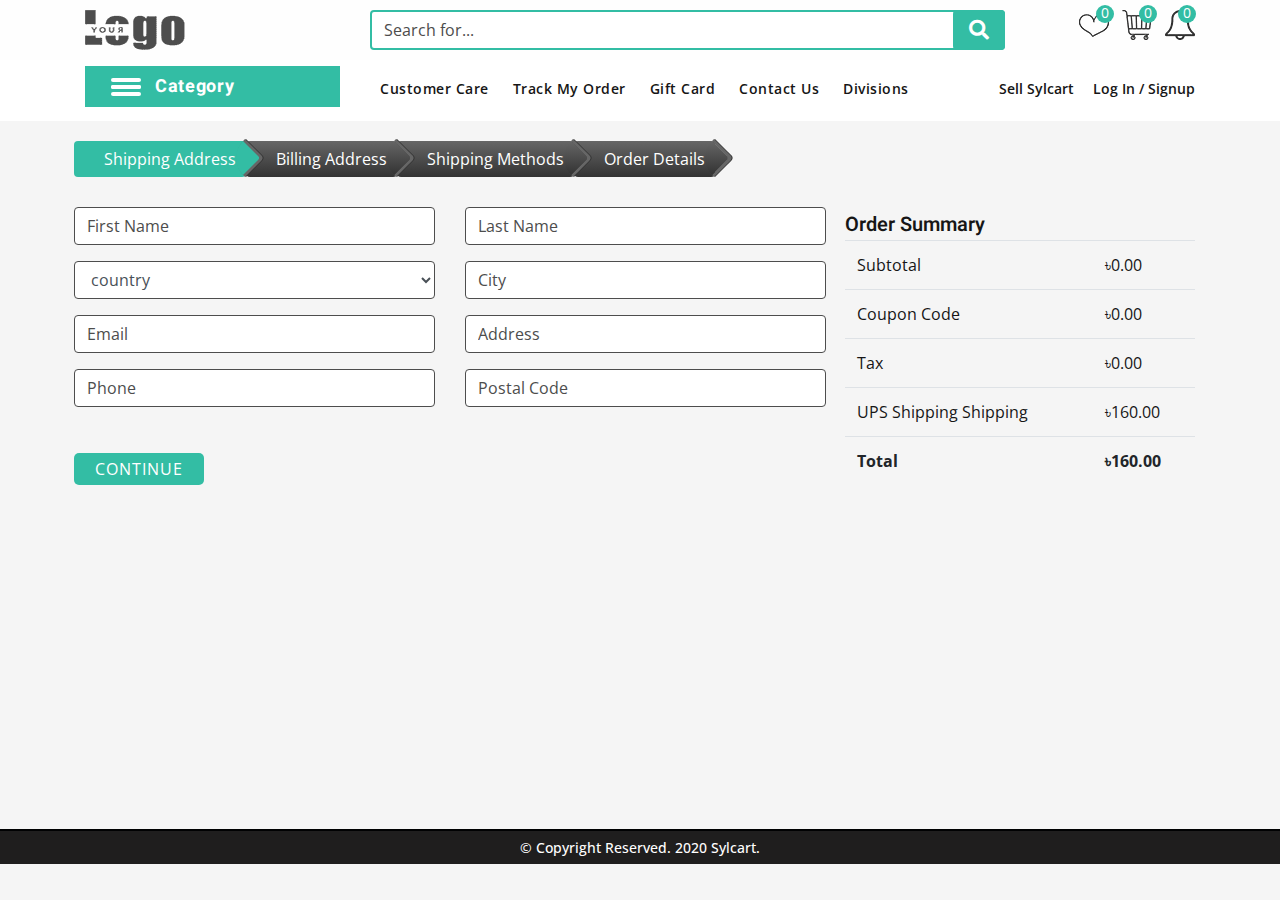
==== commit 4f1734bc: "updated" ====
--- a/checkout.html
+++ b/checkout.html
@@ -178,6 +178,18 @@
 						 <li><a href="#">track my order</a></li>
 						 <li><a href="#">gift card</a></li>
 						 <li><a href="#">contact us</a></li>
+						 <li><a href="#">divisions</a>
+							<ul class="sub_menu">
+								<li><a href="#">dhaka</a></li>
+								<li><a href="#">sylhet</a></li>
+								<li><a href="#">barishal</a></li>
+								<li><a href="#">chittagong</a></li>
+								<li><a href="#">mymensingh</a></li>
+								<li><a href="#">khulna</a></li>
+								<li><a href="#">rajshahi </a></li>
+								<li><a href="#">rangpur </a></li>
+							</ul>
+						</li>
 					 </ul>
 				 </div>
 			 </div>
@@ -287,6 +299,18 @@
 												 <li><a href="#">track my order</a></li>
 												 <li><a href="#">gift card</a></li>
 												 <li><a href="#">contact us</a></li>
+												 <li><a href="#">divisions</a>
+													<ul class="sub_menu">
+														<li><a href="#">dhaka</a></li>
+														<li><a href="#">sylhet</a></li>
+														<li><a href="#">barishal</a></li>
+														<li><a href="#">chittagong</a></li>
+														<li><a href="#">mymensingh</a></li>
+														<li><a href="#">khulna</a></li>
+														<li><a href="#">rajshahi </a></li>
+														<li><a href="#">rangpur </a></li>
+													</ul>
+												</li>
 											 </ul>
 										 </div>
 									 </div>
--- a/assets/css/style.css
+++ b/assets/css/style.css
@@ -103,13 +103,14 @@
   font-size: 30px;
   line-height: 1.5;
   text-transform: capitalize;
-  color: #161616;
+  color: #33BDA4;
   font-weight: 400;
   margin: 0;
 }
 
 .section_titel h4 span {
   font-weight: 700;
+  color: #161616;
 }
 
 .loader_box {
@@ -408,7 +409,12 @@
 }
 
 header.header_area .top_mid_menu ul li {
-  margin: 0 14px;
+  position: relative;
+  margin: 0 10px;
+}
+
+header.header_area .top_mid_menu ul li:last-child {
+  margin-right: 0;
 }
 
 header.header_area .top_mid_menu ul li a {
@@ -422,6 +428,37 @@
 
 header.header_area .top_mid_menu ul li a:hover {
   color: #33BDA4;
+}
+
+header.header_area .top_mid_menu ul li .sub_menu {
+  position: absolute;
+  background: #ffffff;
+  width: 160px;
+  top: 100%;
+  padding: 20px 0px;
+  opacity: 1;
+  visibility: hidden;
+  -webkit-box-shadow: 0px 0px 27px 0px #e5e5e5;
+  box-shadow: 0px 0px 27px 0px #e5e5e5;
+  left: 0px;
+  transition: .3s;
+  -webkit-transition: .3s;
+  -moz-transition: .3s;
+  -ms-transition: .3s;
+  -o-transition: .3s;
+  z-index: 9;
+}
+
+header.header_area .top_mid_menu ul li .sub_menu li {
+  display: block;
+  width: 100%;
+  position: relative;
+  padding: 4px 16px;
+}
+
+header.header_area .top_mid_menu ul li:hover .sub_menu {
+  visibility: visible;
+  opacity: 1;
 }
 
 header.header_area .top_bar_right {
@@ -614,6 +651,7 @@
 }
 
 .mb_header_area .modal .modal-content .modal-body #myTabContent .top_mid_menu ul li {
+  position: relative;
   display: block;
   margin: 0 6px 10px 0;
 }
@@ -629,6 +667,35 @@
 
 .mb_header_area .modal .modal-content .modal-body #myTabContent .top_mid_menu ul li a:hover {
   color: #33BDA4;
+}
+
+.mb_header_area .modal .modal-content .modal-body #myTabContent .top_mid_menu ul li .sub_menu {
+  position: absolute;
+  background: #ffffff;
+  width: 308px;
+  top: 100%;
+  padding: 20px 0px;
+  opacity: 1;
+  visibility: hidden;
+  left: -16px;
+  transition: .3s;
+  -webkit-transition: .3s;
+  -moz-transition: .3s;
+  -ms-transition: .3s;
+  -o-transition: .3s;
+  z-index: 9;
+}
+
+.mb_header_area .modal .modal-content .modal-body #myTabContent .top_mid_menu ul li .sub_menu li {
+  display: block;
+  width: 100%;
+  position: relative;
+  padding: 4px 16px;
+}
+
+.mb_header_area .modal .modal-content .modal-body #myTabContent .top_mid_menu ul li:hover .sub_menu {
+  visibility: visible;
+  opacity: 1;
 }
 
 .mb_header_area .modal .modal-content .modal-body #myTabContent .left_menu {
@@ -790,6 +857,47 @@
 }
 
 .middle_content_area .hero_area_banner .banner_img .owl-dots .owl-dot.active span {
+  background: #33BDA4;
+  width: 30px;
+  height: 10px;
+}
+
+.middle_content_area .hero_area_banner .banner_2_img {
+  position: relative;
+}
+
+.middle_content_area .hero_area_banner .banner_2_img .banner_item_ctn img {
+  width: 100%;
+  margin: 0 0px 0 0;
+  height: 350px;
+}
+
+.middle_content_area .hero_area_banner .banner_2_img .owl-carousel button.owl-dot {
+  background: 0 0;
+  color: inherit;
+  border: none;
+  padding: 0 !important;
+  font: inherit;
+}
+
+.middle_content_area .hero_area_banner .banner_2_img .owl-dots {
+  position: absolute;
+  bottom: 0;
+  left: 46%;
+}
+
+.middle_content_area .hero_area_banner .banner_2_img .owl-dots .owl-dot span {
+  width: 10px;
+  height: 10px;
+  margin: 5px 7px;
+  background: #D6D6D6;
+  display: block;
+  -webkit-transition: opacity .2s ease;
+  transition: opacity .2s ease;
+  border-radius: 30px;
+}
+
+.middle_content_area .hero_area_banner .banner_2_img .owl-dots .owl-dot.active span {
   background: #33BDA4;
   width: 30px;
   height: 10px;
@@ -1290,7 +1398,7 @@
   content: '';
   left: 0;
   bottom: -8px;
-  border: 2px solid #51AA1B;
+  border: 2px solid #33BDA4;
   width: 33%;
   height: 2px;
   border-radius: 20px;
@@ -4308,7 +4416,7 @@
   text-transform: capitalize;
   font-weight: 600;
   line-height: 20px;
-  background: #51AA1B;
+  background: #33BDA4;
   padding: 6px 40px;
   font-size: 18px;
   color: #fff;
@@ -4460,7 +4568,7 @@
   text-transform: capitalize;
   font-weight: 600;
   line-height: 20px;
-  background: #51AA1B;
+  background: #33BDA4;
   padding: 6px 40px;
   font-size: 18px;
   color: #fff;
@@ -5145,4 +5253,627 @@
   width: 100%;
   height: 100vh;
 }
+
+.hospital_area .filter_area {
+  border: 1px solid #4d4d4d;
+  border-radius: 10px;
+  padding: 20px 16px;
+  -webkit-border-radius: 10px;
+  -moz-border-radius: 10px;
+  -ms-border-radius: 10px;
+  -o-border-radius: 10px;
+  position: relative;
+  top: 80px;
+}
+
+.hospital_area .filter_area .filter_titel {
+  margin-bottom: 15px;
+}
+
+.hospital_area .filter_area .filter_titel h4 {
+  margin: 0;
+  color: #161616;
+  font-size: 18px;
+  font-weight: 500;
+  line-height: 1;
+  text-transform: capitalize;
+  padding: 15px 25px 0px 10px;
+  text-align: center;
+  letter-spacing: 1px;
+}
+
+.hospital_area .filter_area .hospital_filter_box .titel h5 {
+  font-size: 16px;
+  line-height: 1.5;
+  color: #161616;
+  text-transform: capitalize;
+  font-weight: 600;
+}
+
+.hospital_area .filter_area .hospital_filter_box .box_ctn .search_for {
+  position: relative;
+}
+
+.hospital_area .filter_area .hospital_filter_box .box_ctn .search_for p {
+  text-align: right;
+  font-weight: 400;
+  font-size: 14px;
+  line-height: 1.5;
+  text-transform: capitalize;
+  color: #4d4d4d;
+}
+
+.hospital_area .filter_area .hospital_filter_box .box_ctn .search_for p a.btn {
+  background: transparent;
+  border: 1px solid #161616;
+  text-transform: capitalize;
+  font-weight: 400;
+  font-size: 14px;
+  line-height: 1.2;
+  color: #161616;
+  position: relative;
+  width: 216px;
+  text-align: left;
+  padding: 8px 10px 8px 8px;
+  border-radius: 6px;
+  -webkit-border-radius: 6px;
+  -moz-border-radius: 6px;
+  -ms-border-radius: 6px;
+  -o-border-radius: 6px;
+}
+
+.hospital_area .filter_area .hospital_filter_box .box_ctn .search_for p a.btn::after {
+  position: absolute;
+  content: '\f078';
+  right: 10px;
+  top: 10px;
+  font-size: 14px;
+  font-weight: 600;
+  color: #161616;
+  font-family: "Font Awesome 5 Free";
+}
+
+.hospital_area .filter_area .hospital_filter_box .box_ctn .brand_item .form-group {
+  display: block;
+  margin-left: 5px;
+  margin-bottom: 0px;
+}
+
+.hospital_area .filter_area .hospital_filter_box .box_ctn .brand_item .form-group label {
+  font-size: 14px;
+  line-height: 1.5;
+  color: #161616;
+  text-transform: capitalize;
+  font-weight: 600;
+  position: relative;
+  padding-left: 25px;
+}
+
+.hospital_area .filter_area .hospital_filter_box .box_ctn .brand_item .form-group label input[type=checkbox] {
+  position: absolute;
+  opacity: 0;
+  cursor: pointer;
+  height: 0;
+  width: 0;
+}
+
+.hospital_area .filter_area .hospital_filter_box .box_ctn .brand_item .form-group label input[type=checkbox]:checked .check_mark {
+  background: #161616;
+}
+
+.hospital_area .filter_area .hospital_filter_box .box_ctn .brand_item .form-group label .check_mark {
+  position: absolute;
+  height: 14px;
+  width: 14px;
+  background-color: #eee;
+  left: 0;
+  top: 5px;
+  border: 1px solid #161616;
+}
+
+.hospital_area .filter_area .hospital_filter_box .box_ctn .brand_item .form-group label .check_mark:after {
+  content: '\f00c';
+  display: block;
+  width: 12px;
+  color: #fff;
+  background-color: #fff;
+  font-size: 8px;
+  line-height: 12px;
+  text-align: center;
+  font-family: "Font Awesome 5 Free";
+}
+
+.hospital_area .filter_area .hospital_filter_box .box_ctn .brand_item .form-group label input:checked ~ .check_mark {
+  border: 1px solid #33BDA4;
+}
+
+.hospital_area .filter_area .hospital_filter_box .box_ctn .brand_item .form-group label input:checked ~ .check_mark::after {
+  color: #33BDA4;
+  background: #fff;
+}
+
+.hospital_area .hospital_list_area ul li.hospital_ctn {
+  width: 208px;
+  margin-right: 2px;
+}
+
+.hospital_area .hospital_list_area ul li.hospital_ctn .card {
+  margin: 5px 0px;
+  border: none;
+  overflow: hidden;
+  height: 220px;
+  background-color: #fff;
+  border-radius: 20%;
+  -webkit-border-radius: 20%;
+  -moz-border-radius: 20%;
+  -ms-border-radius: 20%;
+  -o-border-radius: 20%;
+}
+
+.hospital_area .hospital_list_area ul li.hospital_ctn .card .hospital_img {
+  position: relative;
+  display: block;
+  -webkit-transition: all 700ms ease-in-out;
+  transition: all 700ms ease-in-out;
+  padding: 20px;
+}
+
+.hospital_area .hospital_list_area ul li.hospital_ctn .card .hospital_img img {
+  border-radius: 20%;
+  -webkit-border-radius: 20%;
+  -moz-border-radius: 20%;
+  -ms-border-radius: 20%;
+  -o-border-radius: 20%;
+}
+
+.hospital_area .hospital_list_area ul li.hospital_ctn .card .hospital_img .hover_ctn {
+  position: absolute;
+  bottom: 20px;
+  right: 30%;
+  visibility: hidden;
+}
+
+.hospital_area .hospital_list_area ul li.hospital_ctn .card .hospital_img .hover_ctn ul li {
+  background: #33BDA4;
+  width: 36px;
+  height: 36px;
+  border-radius: 30px;
+  -webkit-border-radius: 30px;
+  -moz-border-radius: 30px;
+  -ms-border-radius: 30px;
+  -o-border-radius: 30px;
+  margin-right: 6px;
+  padding: 7px 6px;
+  text-align: center;
+}
+
+.hospital_area .hospital_list_area ul li.hospital_ctn .card .hospital_img .hover_ctn ul li:last-child {
+  margin-right: 0;
+}
+
+.hospital_area .hospital_list_area ul li.hospital_ctn .card .hospital_img .hover_ctn ul li a i {
+  color: #ffffff;
+  font-size: 20px;
+}
+
+.hospital_area .hospital_list_area ul li.hospital_ctn .card .card-body {
+  padding: 0px 14px 10px 14px;
+}
+
+.hospital_area .hospital_list_area ul li.hospital_ctn .card .card-body p {
+  color: #161616;
+  font-size: 13px;
+  line-height: 1.5;
+  text-transform: capitalize;
+  letter-spacing: 0.75px;
+  font-weight: 600;
+  text-align: center;
+  cursor: pointer;
+}
+
+.hospital_area .hospital_list_area ul li.hospital_ctn .card .card-body p:hover {
+  color: #33BDA4;
+}
+
+.hospital_area .hospital_list_area ul li.hospital_ctn .card:hover .hover_ctn {
+  visibility: visible;
+  bottom: 30px;
+  transition: .6s;
+  -webkit-transition: .6s;
+  -moz-transition: .6s;
+  -ms-transition: .6s;
+  -o-transition: .6s;
+}
+
+.hospital_area .hospital_list_area ul li.hospital_ctn .card:hover {
+  -webkit-box-shadow: 0 2px 4px 0 rgba(0, 0, 0, 0.25);
+          box-shadow: 0 2px 4px 0 rgba(0, 0, 0, 0.25);
+}
+
+.faciliti_area .box_1 {
+  background: #33BDA4;
+}
+
+.faciliti_area .box_2 {
+  background: #2CA690;
+}
+
+.faciliti_area .box_3 {
+  background: #0c8e77;
+}
+
+.faciliti_area .box_4 {
+  background: #0e7563;
+}
+
+.faciliti_area .faciliti_box {
+  position: relative;
+  padding: 10px;
+}
+
+.faciliti_area .faciliti_box a {
+  display: -webkit-box;
+  display: -ms-flexbox;
+  display: flex;
+}
+
+.faciliti_area .faciliti_box a .facilitics_item_img .ambu_img {
+  width: 100%;
+}
+
+.faciliti_area .faciliti_box a .facilitics_item_img img {
+  width: 60px;
+}
+
+.faciliti_area .faciliti_box a .box_txt {
+  position: absolute;
+  top: 26px;
+  left: 32%;
+}
+
+.faciliti_area .faciliti_box a .box_txt p {
+  color: #ffffff;
+  font-size: 20px;
+  font-weight: 400;
+  line-height: 1.4;
+  text-transform: capitalize;
+}
+
+.single_hospital_area {
+  background: #fff;
+}
+
+.single_hospital_area .hospital_left_sidebar .nav a.nav-link {
+  background: #33BDA4;
+  color: #ffffff;
+  text-transform: capitalize;
+  font-size: 14px;
+  font-weight: 500;
+  line-height: 1.4;
+  padding: 10px 16px;
+  margin-bottom: 4px;
+}
+
+.single_hospital_area .single_hospital_ctn .single_ctn .single_ctn_titel h3 {
+  font-weight: 400;
+  font-size: 22px;
+  line-height: 1.4;
+  text-transform: capitalize;
+  color: #161616;
+  margin-bottom: 20px;
+}
+
+.single_hospital_area .single_hospital_ctn .single_ctn .single_txt h5 {
+  font-weight: 600;
+  font-size: 18px;
+  line-height: 1.4;
+  text-transform: capitalize;
+  color: #161616;
+}
+
+.single_hospital_area .single_hospital_ctn .single_ctn .single_txt p {
+  font-weight: 400;
+  font-size: 14px;
+  line-height: 1.4;
+  color: #161616;
+}
+
+.single_hospital_area .single_hospital_ctn .single_ctn .single_txt .hospital_accordion h3 {
+  font-size: 16px;
+  line-height: 1.4;
+  color: #ffffff;
+  background: #33BDA4;
+}
+
+.single_hospital_area .single_hospital_ctn .single_ctn .single_txt .ziehharmonika .active .arrowDown {
+  bottom: -13px;
+  border-color: #33bda4 transparent transparent transparent;
+  opacity: 1;
+}
+
+.single_hospital_area .single_hospital_ctn .single_ctn .consaltant_list {
+  display: -webkit-box;
+  display: -ms-flexbox;
+  display: flex;
+}
+
+.single_hospital_area .single_hospital_ctn .single_ctn .consaltant_list ul li.single_consaltant {
+  margin-bottom: 22px;
+}
+
+.single_hospital_area .single_hospital_ctn .single_ctn .consaltant_list ul li.single_consaltant .media .media-body {
+  position: relative;
+  top: 30px;
+}
+
+.single_hospital_area .single_hospital_ctn .single_ctn .consaltant_list ul li.single_consaltant .media .media-body h6 {
+  font-weight: 600;
+  font-size: 16px;
+  line-height: 1.4;
+  color: #161616;
+  margin-bottom: 6px;
+  text-transform: capitalize;
+}
+
+.single_hospital_area .single_hospital_ctn .single_ctn .consaltant_list ul li.single_consaltant .media .media-body p {
+  font-weight: 400;
+  font-size: 14px;
+  line-height: 1.4;
+  color: #161616;
+  margin-bottom: 6px;
+}
+
+.single_hospital_area .single_hospital_ctn .single_ctn .consaltant_list ul li.single_consaltant .media .media-body .consaltant_btn {
+  margin-top: 50px;
+}
+
+.single_hospital_area .single_hospital_ctn .single_ctn .consaltant_list ul li.single_consaltant .media .media-body .consaltant_btn .btn {
+  text-transform: capitalize;
+  font-weight: 600;
+  line-height: 1;
+  background: #33BDA4;
+  padding: 10px 16px;
+  font-size: 16px;
+  color: #fff;
+}
+
+.single_hospital_area .single_hospital_ctn .single_ctn .consaltant_list ul li.single_consaltant .media .media-body .consaltant_btn .btn:hover {
+  transform: translateY(-3px);
+  -webkit-transform: translateY(-3px);
+  -moz-transform: translateY(-3px);
+  -ms-transform: translateY(-3px);
+  -o-transform: translateY(-3px);
+  transition: .2s;
+  -webkit-transition: .2s;
+  -moz-transition: .2s;
+  -ms-transition: .2s;
+  -o-transition: .2s;
+}
+
+.single_hospital_area .single_hospital_ctn .single_ctn .consaltant_list .search_consaltant p {
+  font-weight: 400;
+  font-size: 16px;
+  line-height: 1.4;
+  color: #161616;
+  margin-bottom: 6px;
+}
+
+.single_hospital_area .single_hospital_ctn .single_ctn .consaltant_list .search_consaltant .sort_by_ctn {
+  position: relative;
+  top: 0px;
+}
+
+.single_hospital_area .single_hospital_ctn .single_ctn .consaltant_list .search_consaltant .sort_by_ctn .sort_by_option {
+  -webkit-box-shadow: 2px 6px 18px 0px #fff;
+          box-shadow: 2px 6px 18px 0px #fff;
+}
+
+.single_hospital_area .single_hospital_ctn .single_ctn .pateient_details {
+  background: #ffffff;
+  margin-left: 120px;
+}
+
+.single_hospital_area .single_hospital_ctn .single_ctn .pateient_details input {
+  border: 1px solid #33BDA4;
+  width: 50%;
+  height: 40px;
+  margin-bottom: 8px;
+}
+
+.single_hospital_area .single_hospital_ctn .single_ctn .pateient_details input:focus {
+  border: 1px solid #33BDA4;
+}
+
+.single_hospital_area .single_hospital_ctn .single_ctn .pateient_details input::-webkit-input-placeholder {
+  font-weight: 400;
+  font-size: 14px;
+  color: #887788;
+}
+
+.single_hospital_area .single_hospital_ctn .single_ctn .pateient_details input:-ms-input-placeholder {
+  font-weight: 400;
+  font-size: 14px;
+  color: #887788;
+}
+
+.single_hospital_area .single_hospital_ctn .single_ctn .pateient_details input::-ms-input-placeholder {
+  font-weight: 400;
+  font-size: 14px;
+  color: #887788;
+}
+
+.single_hospital_area .single_hospital_ctn .single_ctn .pateient_details input::placeholder {
+  font-weight: 400;
+  font-size: 14px;
+  color: #887788;
+}
+
+.single_hospital_area .single_hospital_ctn .single_ctn .pateient_details textarea {
+  border: 1px solid #33BDA4;
+  width: 50%;
+  height: 100px;
+  margin-bottom: 10px;
+}
+
+.single_hospital_area .single_hospital_ctn .single_ctn .pateient_details textarea:focus {
+  border: 1px solid #33BDA4;
+}
+
+.single_hospital_area .single_hospital_ctn .single_ctn .pateient_details textarea::-webkit-input-placeholder {
+  font-weight: 400;
+  font-size: 14px;
+  color: #887788;
+}
+
+.single_hospital_area .single_hospital_ctn .single_ctn .pateient_details textarea:-ms-input-placeholder {
+  font-weight: 400;
+  font-size: 14px;
+  color: #887788;
+}
+
+.single_hospital_area .single_hospital_ctn .single_ctn .pateient_details textarea::-ms-input-placeholder {
+  font-weight: 400;
+  font-size: 14px;
+  color: #887788;
+}
+
+.single_hospital_area .single_hospital_ctn .single_ctn .pateient_details textarea::placeholder {
+  font-weight: 400;
+  font-size: 14px;
+  color: #887788;
+}
+
+.single_hospital_area .single_hospital_ctn .single_ctn .pateient_details .days p {
+  color: #161616;
+  font-size: 14px;
+  line-height: 1.5;
+  font-weight: 600;
+}
+
+.single_hospital_area .single_hospital_ctn .single_ctn .pateient_details .days .day .form-group {
+  display: block;
+  margin-left: 5px;
+  margin-bottom: 0px;
+}
+
+.single_hospital_area .single_hospital_ctn .single_ctn .pateient_details .days .day .form-group label {
+  font-size: 14px;
+  line-height: 1.5;
+  color: #161616;
+  text-transform: capitalize;
+  font-weight: 600;
+  position: relative;
+  padding-left: 25px;
+}
+
+.single_hospital_area .single_hospital_ctn .single_ctn .pateient_details .days .day .form-group label input[type=checkbox] {
+  position: absolute;
+  opacity: 0;
+  cursor: pointer;
+  height: 0;
+  width: 0;
+}
+
+.single_hospital_area .single_hospital_ctn .single_ctn .pateient_details .days .day .form-group label input[type=checkbox]:checked .check_mark {
+  background: #161616;
+}
+
+.single_hospital_area .single_hospital_ctn .single_ctn .pateient_details .days .day .form-group label .check_mark {
+  position: absolute;
+  height: 14px;
+  width: 14px;
+  background-color: #eee;
+  left: 0;
+  top: 5px;
+  border: 1px solid #161616;
+}
+
+.single_hospital_area .single_hospital_ctn .single_ctn .pateient_details .days .day .form-group label .check_mark:after {
+  content: '\f00c';
+  display: block;
+  width: 12px;
+  color: #fff;
+  background-color: #fff;
+  font-size: 8px;
+  line-height: 12px;
+  text-align: center;
+  font-family: "Font Awesome 5 Free";
+}
+
+.single_hospital_area .single_hospital_ctn .single_ctn .pateient_details .days .day .form-group label input:checked ~ .check_mark {
+  border: 1px solid #33BDA4;
+}
+
+.single_hospital_area .single_hospital_ctn .single_ctn .pateient_details .days .day .form-group label input:checked ~ .check_mark::after {
+  color: #33BDA4;
+  background: #fff;
+}
+
+.single_hospital_area .single_hospital_ctn .single_ctn .helth_ques p {
+  font-weight: 600;
+  font-size: 16px;
+  line-height: 1.4;
+  color: #161616;
+}
+
+.single_hospital_area .single_hospital_ctn .single_ctn .helth_ques p a {
+  color: #33BDA4;
+  text-decoration: underline;
+}
+
+.single_hospital_area .hos_right {
+  padding-right: 0;
+  padding-left: 0;
+}
+
+.single_hospital_area .hospital_right_ctn .right_ctn h4 {
+  font-size: 18px;
+  line-height: 1.4;
+  color: #161616;
+  font-weight: 600;
+  text-transform: capitalize;
+  position: relative;
+}
+
+.single_hospital_area .hospital_right_ctn .right_ctn h4::after {
+  position: absolute;
+  content: '';
+  border-bottom: 2px solid #33BDA4;
+  width: 40%;
+  height: 2px;
+  left: 0;
+  bottom: -2px;
+}
+
+.single_hospital_area .hospital_right_ctn .right_ctn ul li {
+  position: relative;
+  display: block;
+  margin-bottom: 7px;
+  padding-left: 14px;
+}
+
+.single_hospital_area .hospital_right_ctn .right_ctn ul li::before {
+  position: absolute;
+  content: '';
+  width: 8px;
+  height: 8px;
+  background-color: #33BDA4;
+  left: 0;
+  top: 17%;
+}
+
+.single_hospital_area .hospital_right_ctn .right_ctn ul li a {
+  font-weight: 400;
+  color: #161616;
+  font-size: 14px;
+  line-height: 1.4;
+  -webkit-text-decoration: underline dotted #33BDA4 1px;
+          text-decoration: underline dotted #33BDA4 1px;
+}
+
+.single_hospital_area .hospital_right_ctn .right_ctn ul li a:hover {
+  color: #33BDA4;
+  -webkit-text-decoration: underline solid #33BDA4 1px;
+          text-decoration: underline solid #33BDA4 1px;
+}
 /*# sourceMappingURL=style.css.map */--- a/assets/css/responsive.css
+++ b/assets/css/responsive.css
@@ -260,6 +260,9 @@
     width: 259px;
     margin-right: 4px;
   }
+  .mb_header_area .modal .modal-content .modal-body #myTabContent .top_mid_menu ul li .sub_menu {
+    width: 348px;
+  }
   .middle_content_area .hero_area_banner .banner_img .owl-dots {
     left: 40%;
   }
@@ -363,6 +366,9 @@
   }
   .mb_header_area {
     display: block;
+  }
+  .mb_header_area .modal .modal-content .modal-body #myTabContent .top_mid_menu ul li .sub_menu {
+    width: 348px;
   }
   .shopping_mall_area .all_shopping_mall ul li {
     width: 230px;
@@ -439,7 +445,10 @@
     margin-right: 12px;
   }
   header.header_area .top_mid_menu ul li {
-    margin: 0 4px;
+    margin: 0 3px;
+  }
+  header.header_area .top_mid_menu ul li a {
+    font-size: 13px;
   }
   .shopping_mall_area .all_shopping_mall ul li {
     width: 230px;
